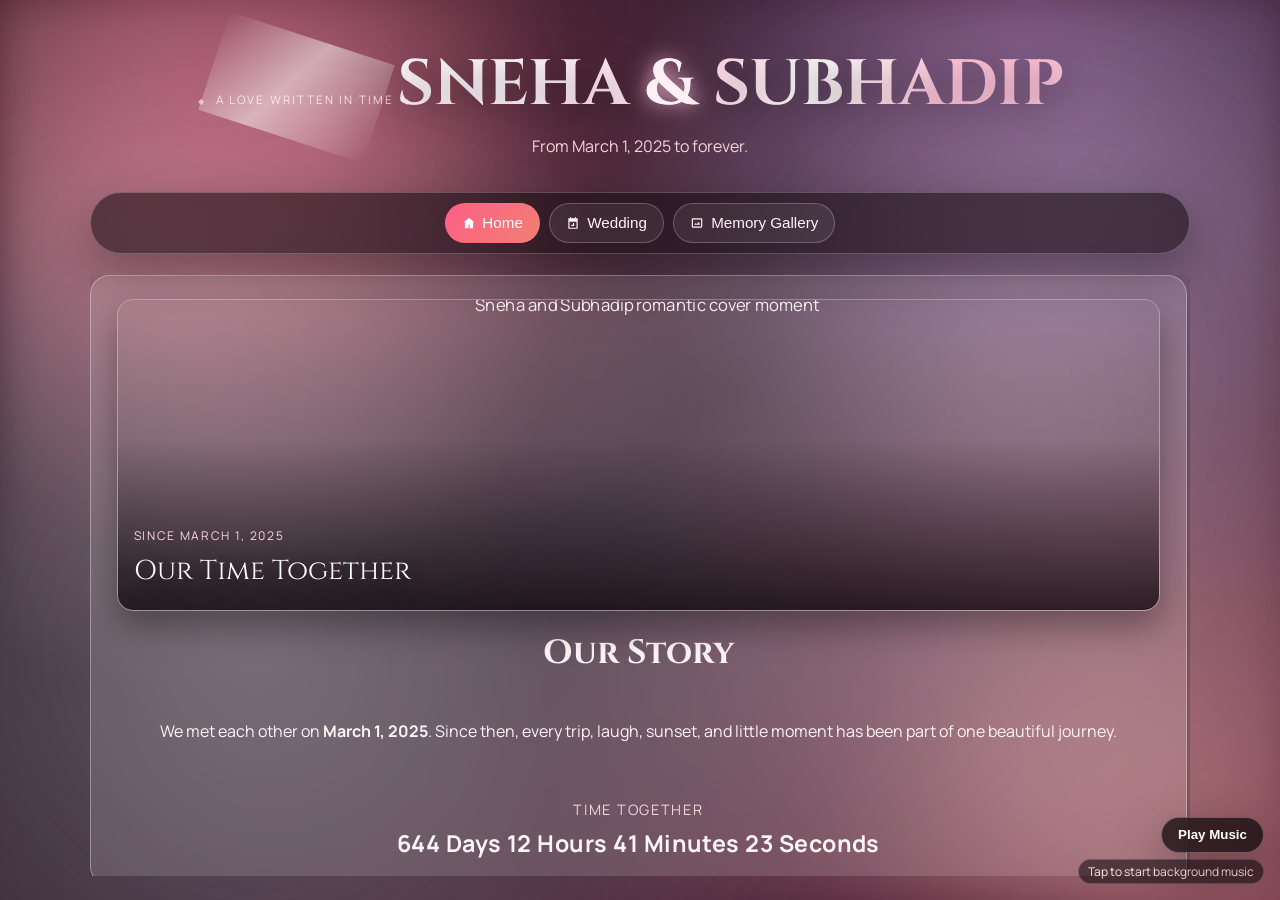
==== index.html @ 7e021c20 "qr code fixed" ====
<!DOCTYPE html>
<html lang="en">
<head>
    <meta charset="UTF-8">
    <meta name="viewport" content="width=device-width, initial-scale=1.0">
    <title>Sneha & Subhadip | A Love Written In Time</title>
    <link rel="icon" type="image/x-icon" href="images/favicon.ico">
    <link rel="preconnect" href="https://fonts.googleapis.com">
    <link rel="preconnect" href="https://fonts.gstatic.com" crossorigin>
    <link href="https://fonts.googleapis.com/css2?family=Cinzel:wght@400;600;700&family=Manrope:wght@400;500;600;700&display=swap" rel="stylesheet">
    <link rel="stylesheet" href="style.css">
</head>
<body>
    <div class="dreamy-orbs" aria-hidden="true"></div>
    <div class="dreamy-mist" aria-hidden="true"></div>
    <div class="cinema-bg" aria-hidden="true"></div>
    <div class="film-grain" aria-hidden="true"></div>

    <header class="hero reveal">
        <p class="hero-kicker">A Love written in time</p>
        <h1>SNEHA <span>&</span> SUBHADIP</h1>
        <p class="hero-subtitle">From March 1, 2025 to forever.</p>
    </header>

    <nav class="top-nav reveal" aria-label="Main Sections">
        <button id="home-tab" class="tab-btn active" data-tab="home">
            <span class="tab-icon" aria-hidden="true">
                <svg viewBox="0 0 24 24" focusable="false"><path d="M12 3 3 10.5h2V21h6v-6h2v6h6V10.5h2L12 3z"/></svg>
            </span>
            Home
        </button>
        <button id="countdown-tab" class="tab-btn" data-tab="countdown">
            <span class="tab-icon" aria-hidden="true">
                <svg viewBox="0 0 24 24" focusable="false"><path d="M7 2h2v2h6V2h2v2h3v18H4V4h3V2zm11 8H6v10h12V10zm-6 2h2v5h-5v-2h3v-3z"/></svg>
            </span>
            Wedding
        </button>
        <button id="memories-tab" class="tab-btn" data-tab="memories">
            <span class="tab-icon" aria-hidden="true">
                <svg viewBox="0 0 24 24" focusable="false"><path d="M5 4h14a2 2 0 0 1 2 2v12a2 2 0 0 1-2 2H5a2 2 0 0 1-2-2V6a2 2 0 0 1 2-2zm0 2v12h14V6H5zm2 9 3-3 2 2 3-4 2 5H7z"/></svg>
            </span>
            Memory Gallery
        </button>
        <button id="letter-tab" class="tab-btn" data-tab="letter">
            <span class="tab-icon" aria-hidden="true">
                <svg viewBox="0 0 24 24" focusable="false"><path d="M5 6h14a2 2 0 0 1 2 2v9a2 2 0 0 1-2 2H5a2 2 0 0 1-2-2V8a2 2 0 0 1 2-2zm0 2v.4L12 13l7-4.6V8H5z"/></svg>
            </span>
            Secret Letter
        </button>
    </nav>

    <main class="tab-shell">
        <section id="home" class="tab-panel active reveal" aria-labelledby="home-tab">
            <div class="glass-card centered">
                <figure class="timer-cover reveal">
                    <img src="https://www.shutterstock.com/image-vector/couple-holding-hands-front-glowing-600nw-2565737961.jpg" alt="Sneha and Subhadip romantic cover moment">
                    <figcaption>
                        <p class="cover-kicker">Since March 1, 2025</p>
                        <p class="cover-title">Our Time Together</p>
                    </figcaption>
                </figure>
                <h2>Our Story</h2>
                <p>
                    We met each other on <strong>March 1, 2025</strong>. Since then, every trip, laugh, sunset,
                    and little moment has been part of one beautiful journey.
                </p>
                <div class="together-wrap">
                    <p class="label">Time Together</p>
                    <div id="togetherTimer" class="live-timer">Loading...</div>
                </div>
            </div>

            <div class="glass-card about-us-card reveal">
                <div class="section-head centered">
                    <h2>About Us</h2>
                    <p>Two hearts, two stories, one forever.</p>
                </div>
                <div class="about-split">
                    <article class="about-pane">
                        <img src="images/subh_cover.jpeg" alt="Subhadip profile photo" class="about-photo">
                        <h3>Subhadip</h3>
                        <p>Calm, caring, and always ready with a smile that makes every day brighter.</p>
                        <a
                            class="about-ig-link"
                            href="https://www.instagram.com/subhadip2k14/"
                            target="_blank"
                            rel="noopener noreferrer"
                            aria-label="Open Subhadip Instagram profile"
                        >
                            <svg viewBox="0 0 24 24" aria-hidden="true" focusable="false">
                                <path d="M7.75 2h8.5A5.75 5.75 0 0 1 22 7.75v8.5A5.75 5.75 0 0 1 16.25 22h-8.5A5.75 5.75 0 0 1 2 16.25v-8.5A5.75 5.75 0 0 1 7.75 2Zm0 1.8A3.95 3.95 0 0 0 3.8 7.75v8.5a3.95 3.95 0 0 0 3.95 3.95h8.5a3.95 3.95 0 0 0 3.95-3.95v-8.5a3.95 3.95 0 0 0-3.95-3.95h-8.5ZM17.9 6.1a1.2 1.2 0 1 1 0 2.4 1.2 1.2 0 0 1 0-2.4ZM12 7.2A4.8 4.8 0 1 1 7.2 12 4.8 4.8 0 0 1 12 7.2Zm0 1.8A3 3 0 1 0 15 12a3 3 0 0 0-3-3Z" />
                            </svg>
                            <span>Instagram</span>
                        </a>
                    </article>

                    <article class="about-pane">
                        <img src="images/into_sneha.jpg" alt="Sneha profile photo" class="about-photo">
                        <h3>Sneha</h3>
                        <p>Graceful, joyful, and the heartbeat behind every beautiful memory we create.</p>
                        <a
                            class="about-ig-link"
                            href="https://www.instagram.com/old_black_pearl/"
                            target="_blank"
                            rel="noopener noreferrer"
                            aria-label="Open Sneha Instagram profile"
                        >
                            <svg viewBox="0 0 24 24" aria-hidden="true" focusable="false">
                                <path d="M7.75 2h8.5A5.75 5.75 0 0 1 22 7.75v8.5A5.75 5.75 0 0 1 16.25 22h-8.5A5.75 5.75 0 0 1 2 16.25v-8.5A5.75 5.75 0 0 1 7.75 2Zm0 1.8A3.95 3.95 0 0 0 3.8 7.75v8.5a3.95 3.95 0 0 0 3.95 3.95h8.5a3.95 3.95 0 0 0 3.95-3.95v-8.5a3.95 3.95 0 0 0-3.95-3.95h-8.5ZM17.9 6.1a1.2 1.2 0 1 1 0 2.4 1.2 1.2 0 0 1 0-2.4ZM12 7.2A4.8 4.8 0 1 1 7.2 12 4.8 4.8 0 0 1 12 7.2Zm0 1.8A3 3 0 1 0 15 12a3 3 0 0 0-3-3Z" />
                            </svg>
                            <span>Instagram</span>
                        </a>
                    </article>
                </div>
            </div>
        </section>

        <section id="countdown" class="tab-panel reveal" aria-labelledby="countdown-tab">
            <div class="glass-card centered">
                <figure class="timer-cover reveal">
                    <img src="https://media.easy-peasy.ai/247c4b79-5d92-431f-a40e-a07751b5bb15/9399decc-8a06-4970-bd53-696106c6b935.png" alt="Sneha and Subhadip engagement cover">
                    <figcaption>
                        <p class="cover-kicker">December 11, 2026</p>
                        <p class="cover-title">Countdown To Our Wedding</p>
                    </figcaption>
                </figure>
                <h2>Wedding Countdown</h2>
                <p class="date-line">December 11, 2026</p>
                <div class="countdown-grid" id="weddingCountdown" aria-live="polite">
                    <div class="count-box">
                        <span id="cdDays">0</span>
                        <small>Days</small>
                    </div>
                    <div class="count-box">
                        <span id="cdHours">0</span>
                        <small>Hours</small>
                    </div>
                    <div class="count-box">
                        <span id="cdMinutes">0</span>
                        <small>Minutes</small>
                    </div>
                    <div class="count-box">
                        <span id="cdSeconds">0</span>
                        <small>Seconds</small>
                    </div>
                </div>
                <p id="countdownStatus" class="countdown-status"></p>
                <div class="wish-share-panel">                    
                    <img id="wishQrImage" class="wish-share-qr" src="" alt="QR code to open the wish submission page">
                    <p class="wish-share-title">Scan to send wish from your phone</p>
                </div>                
            </div>

            <div class="glass-card itinerary-shell reveal">
                <div class="section-head centered">
                    <h2>Wedding Itinerary</h2>
                    <p>Tap any event card to open its full details page below.</p>
                    <p class="help-text">Tip: Guest badge opens active guest list, and RSVP is available beside it.</p>
                </div>
                <div class="itinerary-grid">
                    <button
                        type="button"
                        class="itinerary-item reveal"
                        data-event="Engagement Ceremony"
                        data-date="June 6, 2026"
                        data-time="5:00 PM onwards"
                        data-guest-time="4:45 PM"
                        data-location="AltAir Boutique Hotel, Kolkata"
                        data-details="From warm welcome and photos to ring exchange, dinner, couple dance, and open dance floor."
                        data-upload="https://forms.gle/CRVTtRNku7sTBYiG6"
                        data-rsvp="https://forms.gle/CRVTtRNku7sTBYiG6"
                        data-guest-list="https://docs.google.com/spreadsheets/d/1K9exampleSangeetGuestList/edit?usp=sharing"
                        data-map-query="AltAir Boutique Hotel, Kolkata"
                        data-guests="60 Guests"
                        data-total="60"
                        data-attending="40"
                        data-cover="https://encrypted-tbn0.gstatic.com/images?q=tbn:ANd9GcSVyw9ICEnshHg3BfDnrOBaCQxoQeCw1IxdSQ&s"
                        data-program="performances|5:00 PM - 5:30 PM|Guest Arrival and Welcome with drinks, Wish Wall, and photo upload station;performances|5:30 PM - 6:00 PM|Rooftop Golden Hour Photoshoot with host-led photo call groups;games|6:00 PM - 6:15 PM|Icebreaker: How Well Do You Know Them?;performances|6:15 PM - 6:30 PM|Love Story Slideshow and Next Chapter Begins Today moment;performances|6:30 PM - 6:45 PM|Couple Entry with lights and favorite song;performances|6:45 PM - 7:00 PM|Ring Exchange Ceremony with parents blessing and confetti;performances|7:00 PM - 7:15 PM|Cake Cutting with family-first cake feed;games|7:15 PM - 7:40 PM|Family Games: Bride vs Groom Quiz, Shoe Game, Tug of Love;performances|7:40 PM - 8:00 PM|Friends and Cousins Performances;food|8:00 PM - 8:30 PM|Dinner Opens with chaat and live mocktail counters;performances|8:30 PM - 9:00 PM|Couple Dance performance and sparkler ending;performances|9:00 PM - 10:30 PM|DJ and Open Dance Floor with dedications and dance-offs"
                    >
                        <span class="itinerary-day">June 6</span>
                        <h3>Engagement</h3>
                        <p>Welcome, rings, dinner, and dance celebrations</p>
                    </button>
                    <button
                        type="button"
                        class="itinerary-item reveal"
                        data-event="Sangeet Night"
                        data-date="December 10, 2026"
                        data-time="7:00 PM onwards"
                        data-guest-time="6:15 PM"
                        data-location="Regenta Orkos Hotel, Kolkata"
                        data-details="Music, dance, and family performances to begin the celebration."
                        data-upload="https://forms.gle/CRVTtRNku7sTBYiG6"
                        data-rsvp="https://forms.gle/CRVTtRNku7sTBYiG6"
                        data-guest-list="https://docs.google.com/spreadsheets/d/1K9exampleSangeetGuestList/edit?usp=sharing"
                        data-map-query="Regenta Orkos Hotel, Kolkata"
                        data-guests="120 Guests"
                        data-total="120"
                        data-attending="86"
                        data-cover="https://i.pinimg.com/736x/e1/74/6f/e1746f99757ba8df07023d9f7a860347.jpg"
                        data-program="games|7:10 PM|Couple Quiz;performances|7:30 PM|Friends Medley;games|7:45 PM|Family Dance Battle;performances|8:00 PM|Family Performances;food|8:30 PM|Live Chaat Counters;food|9:00 PM|Dinner Buffet"
                    >
                        <span class="itinerary-day">Dec 10</span>
                        <h3>Sangeet</h3>
                        <p>Music and dance evening</p>
                    </button>

                    <button
                        type="button"
                        class="itinerary-item reveal"
                        data-event="Haldi Ceremony"
                        data-date="December 11, 2026"
                        data-time="10:30 AM onwards"
                        data-guest-time="10:00 AM"
                        data-location="Regenta Orkos Hotel, Kolkata"
                        data-details="A bright morning with marigolds, turmeric rituals, and laughter."
                        data-upload="https://forms.gle/CRVTtRNku7sTBYiG6"
                        data-rsvp="https://forms.gle/CRVTtRNku7sTBYiG6"
                        data-guest-list="https://docs.google.com/spreadsheets/d/1K9exampleHaldiGuestList/edit?usp=sharing"
                        data-map-query="Regenta Orkos Hotel, Kolkata"
                        data-guests="120 Guests"
                        data-total="120"
                        data-attending="92"
                        data-cover="https://i.ytimg.com/vi/-yt7JE7I5M0/hq720.jpg?sqp=-oaymwEhCK4FEIIDSFryq4qpAxMIARUAAAAAGAElAADIQj0AgKJD&rs=AOn4CLB3J2SsGvy73wgNX0MZNuPesoPppQ"
                        data-program="performances|10:45 AM|Dhol Entry;games|11:15 AM|Floral Ring Toss;games|11:45 AM|Team Trivia;performances|12:00 PM|Cousins Performance;food|12:30 PM|Traditional Lunch Service"
                    >
                        <span class="itinerary-day">Dec 11</span>
                        <h3>Haldi</h3>
                        <p>Colorful ritual celebration</p>
                    </button>

                    <button
                        type="button"
                        class="itinerary-item reveal"
                        data-event="Wedding Ceremony"
                        data-date="December 11, 2026"
                        data-time="7:45 PM muhurat"
                        data-guest-time="8:45 PM"
                        data-location="Regenta Orkos Hotel, Kolkata"
                        data-details="The sacred wedding ceremony where we begin our forever."
                        data-upload="https://forms.gle/CRVTtRNku7sTBYiG6"
                        data-rsvp="https://forms.gle/h3yRSQndjHgLwahx9"
                        data-guest-list="https://docs.google.com/spreadsheets/d/1K9exampleWeddingGuestList/edit?usp=sharing"
                        data-map-query="Regenta Orkos Hotel, Kolkata"
                        data-guests="200 Guests"
                        data-total="200"
                        data-attending="164"
                        data-cover="https://encrypted-tbn0.gstatic.com/images?q=tbn:ANd9GcQ0sXIfdAQbbQzivWXXhQl0W2WI0eAa5Lahdw&s"
                        data-program="games|8:50 PM|Welcome Photo Challenge;performances|9:00 PM|Shehnai Ensemble;food|9:15 PM|Dinner Service Begins;performances|10:30 PM|Couple Entry"
                    >
                        <span class="itinerary-day">Dec 11</span>
                        <h3>Wedding</h3>
                        <p>The vows and the forever promise</p>
                    </button>

                    <button
                        type="button"
                        class="itinerary-item reveal"
                        data-event="Reception Evening"
                        data-date="December 13, 2026"
                        data-time="8:30 PM onwards"
                        data-guest-time="7:45 PM"
                        data-location="Princeton Club, Kolkata"
                        data-details="A celebratory evening dinner with family, friends, and blessings."
                        data-upload="https://forms.gle/CRVTtRNku7sTBYiG6"
                        data-rsvp="https://forms.gle/CRVTtRNku7sTBYiG6"
                        data-guest-list="https://docs.google.com/spreadsheets/d/1K9exampleReceptionGuestList/edit?usp=sharing"
                        data-map-query="Princeton Club, Kolkata"
                        data-guests="300 Guests"
                        data-total="300"
                        data-attending="211"
                        data-cover="https://songcart.in/cdn/shop/files/Ghibli.jpg?v=1743539173"
                        data-gallery="images/ooty.jpg|Reception entrance lights;images/bike.png|Couple stage portrait;images/jd.png|Dinner and celebration"
                        data-program="games|7:45 PM|Guess The Couple Story;food|8:45 PM|Live Grill Stations;performances|9:00 PM|Friends Dance Set;games|9:20 PM|Lucky Draw;performances|9:35 PM|Live Band;food|10:15 PM|Main Course Buffet"
                    >
                        <span class="itinerary-day">Dec 13</span>
                        <h3>Reception</h3>
                        <p>Grand celebration with everyone</p>
                    </button>
                </div>
                <article id="itineraryPage" class="itinerary-page reveal" aria-live="polite">
                    <p id="itineraryTag" class="itinerary-tag">Wedding Event</p>
                    <div class="itinerary-page-head">
                        <h3 id="itineraryTitle">Select an event</h3>
                        <div class="itinerary-page-actions">
                            <a id="itineraryRsvpLink" class="primary-btn itinerary-link-btn rsvp-btn" href="#" target="_blank" rel="noopener noreferrer">
                                <span class="btn-icon" aria-hidden="true">
                                    <svg viewBox="0 0 24 24" focusable="false"><path d="M12 2a6 6 0 0 1 6 6c0 4.2-3.6 6.9-6 10-2.4-3.1-6-5.8-6-10a6 6 0 0 1 6-6zm0 2a4 4 0 0 0-4 4c0 2.5 2 4.2 4 6.7 2-2.5 4-4.2 4-6.7a4 4 0 0 0-4-4z"/></svg>
                                </span>
                                RSVP
                            </a>
                            <a id="itineraryGuestsLink" class="guest-badge guest-link" href="#" target="_blank" rel="noopener noreferrer">Guests: TBA</a>                            
                        </div>
                    </div>
                    <div class="itinerary-cover-wrap">
                        <img id="itineraryCover" src="images/engaged.png" alt="Wedding event cover image">
                    </div>
                    <div class="itinerary-meta">
                        <p><span class="meta-icon" aria-hidden="true">D</span><strong>Date:</strong> <span id="itineraryDate"></span></p>
                        <p><span class="meta-icon" aria-hidden="true">T</span><strong>Time:</strong> <span id="itineraryTime"></span></p>
                        <p><span class="meta-icon" aria-hidden="true">G</span><strong>Guest Reporting Time:</strong> <span id="itineraryGuestTime"></span></p>
                        <p><span class="meta-icon" aria-hidden="true">L</span><strong>Location:</strong> <span id="itineraryLocation"></span> <a id="itineraryMapInlineLink" class="inline-map-link" href="#" target="_blank" rel="noopener noreferrer">(Open in Google Maps)</a></p>
                    </div>
                    <div class="itinerary-links">
                        <a id="itineraryUploadLink" class="primary-btn itinerary-link-btn upload-btn" href="#" target="_blank" rel="noopener noreferrer">
                            <span class="btn-icon" aria-hidden="true">
                                <svg viewBox="0 0 24 24" focusable="false"><path d="M11 4h2v8h3l-4 4-4-4h3V4zm-6 12h14v4H5v-4z"/></svg>
                            </span>
                            Upload Photos/Videos
                        </a>
                    </div>
                    <iframe
                        id="itineraryMap"
                        title="Event location map"
                        loading="lazy"
                        referrerpolicy="no-referrer-when-downgrade"
                        src=""
                    ></iframe>
                    <div class="itinerary-program">
                        <h4 class="timeline-heading">Event Timeline</h4>
                        <ul id="itineraryTimeline" class="event-timeline"></ul>
                    </div>
                    <p id="itineraryDetails" class="itinerary-details"></p>
                </article>
            </div>

            <div id="weddingWishesPanel" class="glass-card wishes-panel reveal" aria-live="polite">
                <div class="section-head centered">
                    <h2>Dreamy Wishes Garden</h2>
                </div>
                <p id="wishFormStatus" class="wish-form-status">Be the first to leave a blessing.</p>

                <div id="wishBubbleField" class="wish-bubble-field" aria-label="Floating wishes bubbles"></div>
            </div>
        </section>

        <section id="memories" class="tab-panel reveal" aria-labelledby="memories-tab">
            <div class="glass-card memory-intro-section">
                <div class="section-head centered">
                    <h2>Memory Timeline</h2>
                    <p>A dated journey of moments that built our forever.</p>
                </div>
            </div>

            <div class="memory-grid memory-timeline">
                <article class="memory-card reveal">
                    <img src="images/Kunafa.png" alt="Dessert date memory">
                    <div class="memory-content">
                        <p class="memory-date">March 1, 2025</p>
                        <h3>Kunafa</h3>
                        <p>Sharing Kunafa on our first date, sweet like the beginning of us.</p>
                    </div>
                </article>
                <article class="memory-card reveal">
                    <img src="images/jd.png" alt="Warm evening drink memory">
                    <div class="memory-content">
                        <p class="memory-date">March 14, 2025</p>
                        <h3>JD Honey</h3>
                        <p>Warmth, late-night talks, and our first kiss that changed everything.</p>
                    </div>
                </article>
                <article class="memory-card reveal">
                    <img src="images/wayanad.jpg" alt="Nature travel memory">
                    <div class="memory-content">
                        <p class="memory-date">April 20, 2025</p>
                        <h3>Wayanad</h3>
                        <p>Our first trip, where silence, mist, and love all felt endless.</p>
                    </div>
                </article>
            </div>

            <div class="memory-grid memory-timeline">
                <article class="memory-card reveal">
                    <img src="images/fance.png" alt="Dance and music memory">
                    <div class="memory-content">
                        <p class="memory-date">May 12, 2025</p>
                        <h3>First Dance</h3>
                        <p>Just us and the music, dancing like the world had paused for us.</p>
                    </div>
                </article>
                <article class="memory-card reveal">
                    <img src="images/bike.png" alt="Bike ride memory">
                    <div class="memory-content">
                        <p class="memory-date">June 1, 2025</p>
                        <h3>First Ride</h3>
                        <p>Wind in our faces, your arms around me, and laughter in every turn.</p>
                    </div>
                </article>
                <article class="memory-card reveal">
                    <img src="images/agara.jpeg" alt="Lake sunset memory">
                    <div class="memory-content">
                        <p class="memory-date">June 21, 2025</p>
                        <h3>Agara Lake</h3>
                        <p>Golden sunset, quiet water, and a memory that still glows.</p>
                    </div>
                </article>
            </div>

            <div class="memory-grid memory-timeline">
                <article class="memory-card reveal">
                    <img src="images/new_year.png" alt="New Year celebration memory">
                    <div class="memory-content">
                        <p class="memory-date">December 31, 2025</p>
                        <h3>New Year</h3>
                        <p>Midnight smiles, chocolates, and the soft magic of new beginnings.</p>
                    </div>
                </article>
                <article class="memory-card reveal">
                    <img src="images/engaged.png" alt="Engagement ring decision memory">
                    <div class="memory-content">
                        <p class="memory-date">January 5, 2026</p>
                        <h3>Marriage Decision</h3>
                        <p>The day we said yes to forever and felt our future become real.</p>
                    </div>
                </article>
                <article class="memory-card reveal">
                    <img src="images/ooty.jpg" alt="Ooty trip hills memory">
                    <div class="memory-content">
                        <p class="memory-date">February 2, 2026</p>
                        <h3>Ooty Trip</h3>
                        <p>One last getaway before wedding plans turned into our next chapter.</p>
                    </div>
                </article>
            </div>

            <div class="memory-grid memory-timeline">
                <article class="memory-card reveal">
                    <img src="images/valentine.jpg" alt="Romantic candlelight date memory">
                    <div class="memory-content">
                        <p class="memory-date">February 14, 2026</p>
                        <h3>Valentine Day</h3>
                        <p>Candlelight, music, and heartbeats perfectly in sync.</p>
                    </div>
                </article>
                <article class="memory-card video-card reveal" data-video="https://www.youtube.com/watch?v=ScMzIvxBSi4">
                    <div class="memory-media">
                        <img src="images/new_year.png" alt="Cover image for New Year celebration video">
                        <span class="video-badge" aria-hidden="true">Play</span>
                    </div>
                    <div class="memory-content">
                        <p class="memory-date">December 31, 2025</p>
                        <h3>New Year Video</h3>
                        <p>A moving memory from our New Year celebration.</p>
                    </div>
                </article>
                <article class="memory-card video-card reveal" data-video="https://www.youtube.com/watch?v=aqz-KE-bpKQ">
                    <div class="memory-media">
                        <img src="images/ooty.jpg" alt="Cover image for Ooty trip video">
                        <span class="video-badge" aria-hidden="true">Play</span>
                    </div>
                    <div class="memory-content">
                        <p class="memory-date">February 2, 2026</p>
                        <h3>Ooty Video</h3>
                        <p>A short video memory from our Ooty chapter.</p>
                    </div>
                </article>
            </div>
        </section>

        <section id="letter" class="tab-panel reveal" aria-labelledby="letter-tab">
            <div class="glass-card letter-card">
                <span class="letter-float letter-float-1" aria-hidden="true">&lt;3</span>
                <span class="letter-float letter-float-2" aria-hidden="true">*</span>
                <span class="letter-float letter-float-3" aria-hidden="true">o</span>

                <div class="letter-head">
                    <p class="letter-kicker">Private Chapter</p>
                    <h2>Unlock Our Secret Letter</h2>
                    <p class="letter-intro">A little vault of moments, promises, and forever-plans waiting for the right word.</p>
                    <p id="letterStatusBadge" class="letter-status">Locked</p>
                </div>

                <div id="letterLockState" class="letter-lock-state">
                    <div class="lock-mascot" aria-hidden="true">
                        <span class="lock-shackle"></span>
                        <span class="lock-body"></span>
                        <span class="lock-spark lock-spark-1">*</span>
                        <span class="lock-spark lock-spark-2">*</span>
                    </div>
                    <p id="letterFunError" class="letter-fun-error">Enter the magic word to reveal the secret photo gallery.</p>
                </div>

                <div class="letter-gallery">
                    <article class="letter-memory-card reveal">
                        <img src="images/Kunafa.png" alt="Kunafa memory">
                        <p><span aria-hidden="true">[Promise 01]</span> Since our Kunafa evening, I promise to keep choosing us with the same sweetness, even on ordinary days.</p>
                    </article>
                    <article class="letter-memory-card reveal">
                        <img src="images/wayanad.jpg" alt="Wayanad trip memory">
                        <p><span aria-hidden="true">[Promise 02]</span> From our Wayanad roads and rain, I promise to stand beside you through every turn, calm or storm.</p>
                    </article>
                    <article class="letter-memory-card reveal">
                        <img src="images/new_year.png" alt="New Year celebration memory">
                        <p><span aria-hidden="true">[Promise 03]</span> Since that New Year night, I promise to build each year with you, with more patience, laughter, and love.</p>
                    </article>
                </div>

                <p class="help-text letter-help">Hint: the word reflects forever-love.</p>
                <div class="unlock-row">
                    <input id="secretInput" type="password" placeholder="Type secret word" aria-label="Secret word">
                    <button id="unlockBtn" class="primary-btn">
                        <span class="btn-icon" aria-hidden="true">
                            <svg viewBox="0 0 24 24" focusable="false"><path d="M12 2a5 5 0 0 1 5 5v3h1a2 2 0 0 1 2 2v8a2 2 0 0 1-2 2H6a2 2 0 0 1-2-2v-8a2 2 0 0 1 2-2h1V7a5 5 0 0 1 5-5zm3 8V7a3 3 0 0 0-6 0v3h6zm-3 4a2 2 0 0 0-1 3.73V19h2v-1.27A2 2 0 0 0 12 14z"/></svg>
                        </span>
                        Unlock Letter
                    </button>
                </div>
                <p id="secretMessage" class="secret-message"></p>
            </div>
        </section>
    </main>

    <div id="memoryLightbox" class="lightbox" aria-hidden="true" role="dialog" aria-label="Full memory image">
        <button id="lightboxClose" class="lightbox-close" aria-label="Close popup">&times;</button>
        <figure class="lightbox-figure">
            <img id="lightboxImage" src="" alt="Full memory image">
            <iframe
                id="lightboxVideo"
                src=""
                title="Memory video player"
                loading="lazy"
                allow="accelerometer; autoplay; clipboard-write; encrypted-media; gyroscope; picture-in-picture; web-share"
                referrerpolicy="strict-origin-when-cross-origin"
                allowfullscreen
            ></iframe>
            <figcaption id="lightboxCaption"></figcaption>
        </figure>
    </div>

    <div id="activityModal" class="lightbox activity-lightbox" aria-hidden="true" role="dialog" aria-label="Itinerary activity details">
        <article class="activity-modal-card">
            <button id="activityModalClose" class="lightbox-close activity-close" aria-label="Close activity details">&times;</button>
            <p class="itinerary-tag">Activity Details</p>
            <div class="activity-modal-head">
                <span id="activityModalCategoryIcon" class="activity-category-icon" aria-hidden="true">A</span>
                <h3 id="activityModalTitle">Program Item</h3>
            </div>
            <div class="activity-modal-cover">
                <img id="activityModalImage" src="images/engaged.png" alt="Activity cover image">
            </div>
            <p id="activityModalTime" class="activity-modal-time"></p>
            <p id="activityModalStatus" class="activity-modal-status"></p>
            <p id="activityModalDetail" class="activity-modal-detail"></p>
        </article>
    </div>

    <div id="wishFormModal" class="lightbox wish-form-lightbox" aria-hidden="true" role="dialog" aria-label="Send a wedding wish">
        <article class="wish-form-modal-card">
            <button id="wishFormModalClose" class="lightbox-close activity-close" aria-label="Close wish form">&times;</button>
            <p class="itinerary-tag">Send Blessings</p>
            <h3>Write Your Wish</h3>
            <form id="wishesForm" class="wishes-form">
                <label class="wishes-field">
                    <span>Your Name</span>
                    <input id="wishName" type="text" maxlength="45" placeholder="Type your name" required>
                </label>
                <label class="wishes-field">
                    <span>Well Wish</span>
                    <input id="wishText" type="text" maxlength="90" placeholder="Blessings for the couple" required>
                </label>
                <button type="submit" class="primary-btn">
                    <span class="btn-icon" aria-hidden="true">
                        <svg viewBox="0 0 24 24" focusable="false"><path d="M2 21 23 12 2 3l4 7 9 2-9 2-4 7z"/></svg>
                    </span>
                    Send Wish
                </button>
            </form>
        </article>
    </div>

    <audio id="bgMusic" loop preload="auto" data-tracks="audio/romantic.mp4,audio/romantic_1.mp3">
        <source src="audio/romantic.mp4" type="audio/mp4">
    </audio>

    <div class="music-control" aria-live="polite">
        <button id="musicToggleBtn" class="music-btn" type="button">Play Music</button>
        <span id="musicStatus" class="music-status">Tap to start background music</span>
    </div>

    <script src="script.js"></script>
</body>
</html>
---- style.css ----
:root {
    --bg-1: #1a0f16;
    --bg-2: #2f1b2d;
    --bg-3: #6a2e42;
    --glass: rgba(255, 245, 247, 0.14);
    --border: rgba(255, 255, 255, 0.34);
    --text: #fff4f6;
    --muted: #f6d4dc;
    --accent: #ff8ea8;
    --accent-strong: #ff5f86;
    --shadow: 0 18px 50px rgba(0, 0, 0, 0.35);
}

* {
    box-sizing: border-box;
}

body {
    margin: 0;
    min-height: 100vh;
    color: var(--text);
    font-family: "Manrope", sans-serif;
    background: radial-gradient(circle at 25% 15%, #7f3b4f 0%, transparent 38%),
        radial-gradient(circle at 80% 5%, #60335b 0%, transparent 34%),
        linear-gradient(140deg, var(--bg-1), var(--bg-2) 55%, var(--bg-3));
    overflow-x: hidden;
}

body.modal-open {
    overflow: hidden;
}

.dreamy-orbs,
.dreamy-mist,
.cinema-bg,
.film-grain {
    position: fixed;
    inset: 0;
    pointer-events: none;
}

.dreamy-orbs,
.dreamy-mist {
    z-index: -3;
}

.dreamy-orbs {
    background:
        radial-gradient(circle at 10% 25%, rgba(255, 208, 225, 0.38), transparent 34%),
        radial-gradient(circle at 85% 20%, rgba(187, 192, 255, 0.26), transparent 36%),
        radial-gradient(circle at 80% 85%, rgba(255, 183, 198, 0.28), transparent 38%);
    filter: blur(20px) saturate(115%);
    animation: dreamyShift 18s ease-in-out infinite alternate;
}

.dreamy-mist::before,
.dreamy-mist::after {
    content: "";
    position: absolute;
    inset: -12% -8%;
    background:
        radial-gradient(circle at 24% 68%, rgba(255, 255, 255, 0.18), transparent 44%),
        radial-gradient(circle at 76% 44%, rgba(255, 212, 230, 0.2), transparent 40%);
    filter: blur(40px);
    animation: mistFloat 16s ease-in-out infinite alternate;
}

.dreamy-mist::after {
    opacity: 0.66;
    animation-delay: 3s;
    animation-duration: 24s;
}

.cinema-bg,
.film-grain {
    z-index: -2;
}

.cinema-bg::before,
.cinema-bg::after {
    content: "";
    position: absolute;
    border-radius: 50%;
    filter: blur(120px);
    opacity: 0.35;
    animation: drift 14s ease-in-out infinite alternate;
}

.cinema-bg::before {
    width: 28rem;
    height: 28rem;
    background: #ff7894;
    top: -8rem;
    left: -3rem;
}

.cinema-bg::after {
    width: 22rem;
    height: 22rem;
    background: #ffc0a8;
    right: -4rem;
    bottom: -5rem;
    animation-delay: 2s;
}

.film-grain {
    background-image: radial-gradient(rgba(255, 255, 255, 0.045) 1px, transparent 1px);
    background-size: 3px 3px;
    mix-blend-mode: soft-light;
    opacity: 0.4;
    z-index: -1;
}

.hero {
    padding: 2.2rem 1rem 1rem;
    text-align: center;
}

.hero-kicker {
    position: relative;
    display: inline-block;
    margin: 0;
    letter-spacing: 0.18em;
    text-transform: uppercase;
    font-size: 0.73rem;
    color: var(--muted);
    animation: kickerSparkle 4.5s ease-in-out infinite;
}

.hero h1 {
    position: relative;
    display: inline-block;
    margin: 0.45rem 0 0.3rem;
    font-family: "Cinzel", serif;
    font-size: clamp(2rem, 6vw, 4rem);
    font-weight: 700;
    text-shadow: 0 8px 35px rgba(0, 0, 0, 0.38);
    background: linear-gradient(120deg, #fff7fb 20%, #ffd8e8 45%, #fff 62%, #ffc4da 80%);
    -webkit-background-clip: text;
    background-clip: text;
    color: transparent;
    animation: heroDiamondShine 6s ease-in-out infinite;
}

.hero h1 span {
    color: #fff0f6;
    text-shadow: 0 0 20px rgba(255, 195, 220, 0.9);
}

.hero h1::after {
    content: "";
    position: absolute;
    top: -8%;
    left: -28%;
    width: 26%;
    height: 120%;
    transform: rotate(18deg);
    background: linear-gradient(
        120deg,
        rgba(255, 255, 255, 0) 0%,
        rgba(255, 255, 255, 0.5) 46%,
        rgba(255, 255, 255, 0) 100%
    );
    animation: heroTextSweep 5.2s ease-in-out infinite;
    pointer-events: none;
}

.hero-kicker::before,
.hero-kicker::after {
    content: "◆";
    position: absolute;
    top: 50%;
    transform: translateY(-50%) scale(0.95);
    color: #ffd9e7;
    font-size: 0.5rem;
    opacity: 0.72;
    animation: diamondBlink 2.2s ease-in-out infinite;
}

.hero-kicker::before {
    left: -1.1rem;
}

.hero-kicker::after {
    right: -1.1rem;
    animation-delay: 0.9s;
}

.hero-subtitle {
    margin: 0;
    font-size: 1rem;
    color: var(--muted);
    animation: subtitleFloat 4.2s ease-in-out infinite;
}

.top-nav {
    position: sticky;
    top: 0.75rem;
    z-index: 10;
    margin: 1rem auto 1.3rem;
    width: min(1100px, calc(100% - 1.5rem));
    display: flex;
    gap: 0.6rem;
    flex-wrap: wrap;
    justify-content: center;
    padding: 0.65rem;
    border-radius: 999px;
    backdrop-filter: blur(12px);
    background: rgba(18, 9, 13, 0.55);
    border: 1px solid rgba(255, 255, 255, 0.22);
    box-shadow: var(--shadow);
}

.tab-btn {
    display: inline-flex;
    align-items: center;
    justify-content: center;
    gap: 0.42rem;
    border: 1px solid rgba(255, 255, 255, 0.22);
    border-radius: 999px;
    background: rgba(255, 255, 255, 0.08);
    color: var(--text);
    padding: 0.65rem 1rem;
    font-size: 0.95rem;
    cursor: pointer;
    transition: transform 0.25s ease, background 0.3s ease, border-color 0.3s ease;
}

.tab-btn[hidden],
.tab-panel[hidden] {
    display: none !important;
}

.tab-icon {
    width: 14px;
    height: 14px;
    display: inline-flex;
    align-items: center;
    justify-content: center;
}

.tab-icon svg {
    width: 100%;
    height: 100%;
    fill: currentColor;
}

.help-text {
    margin: 0.45rem auto 0;
    color: #ffdce8;
    font-size: 0.82rem;
    line-height: 1.5;
    max-width: 740px;
}

.tab-btn:hover,
.tab-btn:focus-visible {
    transform: translateY(-1px);
    background: rgba(255, 255, 255, 0.15);
    outline: none;
}

.tab-btn.active {
    background: linear-gradient(125deg, var(--accent-strong), #f17f72);
    border-color: transparent;
    color: #fff;
}

.tab-shell {
    width: min(1100px, calc(100% - 1.5rem));
    margin: 0 auto 2.5rem;
}

.tab-panel {
    display: none;
    animation: fadeIn 0.55s ease;
}

.tab-panel.active {
    display: block;
}

.tab-panel.multi-sections.active {
    display: block;
    height: var(--panel-view-height, auto);
    overflow-y: auto;
    padding-right: 0.2rem;
    scroll-snap-type: y mandatory;
    scroll-behavior: smooth;
    scrollbar-width: none;
    -ms-overflow-style: none;
}

.tab-panel.multi-sections.active::-webkit-scrollbar {
    width: 0;
    height: 0;
}

.tab-panel.multi-sections.active > .tab-scroll-section {
    scroll-snap-align: start;
    scroll-snap-stop: always;
    min-height: max(360px, calc(var(--panel-view-height, 100svh) - 0.35rem));
    display: flex;
    flex-direction: column;
    justify-content: center;
    opacity: 0.22;
    transform: scale(0.985);
    filter: blur(1.1px) saturate(0.84);
    transition: opacity 0.45s ease, transform 0.45s ease, filter 0.45s ease;
}

.tab-panel.multi-sections.active > .tab-scroll-section.section-in-view {
    opacity: 1;
    transform: scale(1);
    filter: none;
}

.glass-card {
    background: var(--glass);
    border: 1px solid var(--border);
    border-radius: 1.2rem;
    padding: clamp(1.15rem, 2vw, 2rem);
    box-shadow: var(--shadow);
    backdrop-filter: blur(10px);
}

.centered {
    text-align: center;
}

.timer-cover {
    position: relative;
    margin: -0.15rem 0 1.15rem;
    border-radius: 1rem;
    overflow: hidden;
    border: 1px solid rgba(255, 255, 255, 0.3);
    box-shadow: 0 16px 34px rgba(0, 0, 0, 0.35);
}

.timer-cover::after {
    content: "";
    position: absolute;
    inset: 0;
    background: linear-gradient(to top, rgba(13, 4, 10, 0.78), rgba(13, 4, 10, 0.1) 55%, rgba(13, 4, 10, 0));
    pointer-events: none;
}

.timer-cover img {
    width: 100%;
    height: clamp(180px, 36vw, 310px);
    display: block;
    object-fit: cover;
    transform: scale(1.04);
    transition: transform 0.75s ease;
}

.timer-cover:hover img {
    transform: scale(1.09);
}

.timer-cover figcaption {
    position: absolute;
    left: 1rem;
    right: 1rem;
    bottom: 1rem;
    z-index: 2;
    text-align: left;
}

.cover-kicker {
    margin: 0;
    font-size: 0.75rem;
    letter-spacing: 0.14em;
    text-transform: uppercase;
    color: #ffd5df;
}

.cover-title {
    margin: 0.2rem 0 0;
    font-family: "Cinzel", serif;
    font-size: clamp(1.1rem, 3.2vw, 1.7rem);
    color: #fff;
    text-shadow: 0 8px 22px rgba(0, 0, 0, 0.45);
    animation: titleGlow 3.6s ease-in-out infinite;
}

h2 {
    margin-top: 0;
    font-family: "Cinzel", serif;
    font-size: clamp(1.45rem, 4vw, 2.1rem);
}

p {
    line-height: 1.65;
}

.together-wrap {
    margin-top: 1.4rem;
}

.label {
    margin-bottom: 0.35rem;
    color: var(--muted);
    font-size: 0.9rem;
    text-transform: uppercase;
    letter-spacing: 0.12em;
}

.live-timer {
    font-size: clamp(1rem, 3.4vw, 1.45rem);
    font-weight: 700;
    letter-spacing: 0.02em;
}

.date-line {
    margin: 0.1rem 0 1rem;
    font-size: clamp(1rem, 3.5vw, 1.25rem);
    color: #ffe0e8;
}

.countdown-grid {
    display: grid;
    grid-template-columns: repeat(4, minmax(0, 1fr));
    gap: 0.65rem;
}

.count-box {
    background: rgba(11, 4, 9, 0.36);
    border: 1px solid rgba(255, 255, 255, 0.2);
    border-radius: 0.95rem;
    padding: 0.9rem 0.5rem;
}

.count-box span {
    display: block;
    font-size: clamp(1.2rem, 4vw, 2.1rem);
    font-weight: 700;
}

.count-box small {
    color: var(--muted);
    text-transform: uppercase;
    letter-spacing: 0.08em;
    font-size: 0.72rem;
}

.countdown-status {
    margin-top: 0.9rem;
    font-weight: 600;
    color: #ffe3da;
}

.wishes-open-btn {
    margin-top: 0.8rem;
}

.wishes-panel {
    margin-top: 1rem;
    display: none;
}

.wishes-panel.open {
    display: block;
}

.wishes-form {
    display: grid;
    gap: 0.7rem;
    align-items: end;
}

.wishes-field {
    display: flex;
    flex-direction: column;
    gap: 0.25rem;
}

.wishes-field span {
    font-size: 0.8rem;
    letter-spacing: 0.05em;
    text-transform: uppercase;
    color: #ffdbe5;
}

.wishes-field input,
.wishes-field textarea {
    border: 1px solid rgba(255, 255, 255, 0.28);
    background: rgba(7, 3, 6, 0.38);
    color: var(--text);
    border-radius: 0.7rem;
    padding: 0.68rem 0.8rem;
    font: inherit;
    resize: vertical;
}

.wishes-field textarea {
    min-height: 78px;
}

.wishes-field input::placeholder,
.wishes-field textarea::placeholder {
    color: #ebcad4;
}

.wishes-form .primary-btn {
    min-height: 42px;
}

.wish-form-status {
    margin: 0.85rem 0 0;
    min-height: 1.8rem;
    color: #ffeaf1;
    font-weight: 600;
}

.wish-share-panel {
    position: relative;
    width: min(190px, 100%);
    margin: 0.95rem auto 0.45rem;
    padding: 0.72rem 0.65rem 0.62rem;
    border-radius: 1rem;
    border: 1px solid rgba(255, 255, 255, 0.28);
    background:
        radial-gradient(circle at 10% 12%, rgba(255, 214, 229, 0.26), transparent 55%),
        radial-gradient(circle at 88% 92%, rgba(174, 208, 255, 0.2), transparent 48%),
        linear-gradient(155deg, rgba(33, 12, 24, 0.66), rgba(19, 8, 16, 0.8));
    box-shadow: 0 14px 28px rgba(0, 0, 0, 0.28);
    text-align: center;
    overflow: hidden;
}

.wish-share-panel::before {
    content: "";
    position: absolute;
    inset: -24% -40%;
    background: linear-gradient(125deg, transparent 42%, rgba(255, 255, 255, 0.34), transparent 58%);
    opacity: 0.32;
    transform: translateX(-42%);
    animation: wishQrShimmer 4.8s ease-in-out infinite;
    pointer-events: none;
}

.wish-share-title {
    margin: 0.28rem 0 0;
    color: #ffe9f1;
    font-weight: 600;
    font-size: 0.82rem;
    line-height: 1.35;
    letter-spacing: 0.015em;
}

.wish-share-link {
    display: inline-block;
    margin-top: 0.35rem;
    color: #fff7e0;
    text-decoration: underline;
    text-underline-offset: 2px;
}

.wish-share-qr {
    position: relative;
    display: block;
    width: 126px;
    height: 126px;
    margin: 0 auto;
    border-radius: 0.82rem;
    background: #fff;
    padding: 0.35rem;
    border: 1px solid rgba(255, 255, 255, 0.82);
    box-shadow:
        0 12px 20px rgba(0, 0, 0, 0.24),
        0 0 0 5px rgba(255, 255, 255, 0.06);
    animation: wishQrFloat 3.6s ease-in-out infinite;
    transition: transform 0.35s ease, box-shadow 0.35s ease;
}

.wish-share-panel:hover .wish-share-qr {
    transform: translateY(-3px) scale(1.02);
    box-shadow:
        0 18px 24px rgba(0, 0, 0, 0.32),
        0 0 0 6px rgba(255, 255, 255, 0.08);
}

@keyframes wishQrFloat {
    0%, 100% { transform: translateY(0); }
    50% { transform: translateY(-5px); }
}

@keyframes wishQrShimmer {
    0% { transform: translateX(-42%) rotate(0.001deg); opacity: 0.2; }
    55% { opacity: 0.42; }
    100% { transform: translateX(42%) rotate(0.001deg); opacity: 0.2; }
}

.wish-form-status.error {
    color: #ffd2df;
}

.wish-form-status.success {
    color: #fff1d9;
}

.wish-bubble-field {
    position: relative;
    overflow: hidden;
    margin-top: 0.6rem;
    min-height: 520px;
    border-radius: 1rem;
    border: 1px solid rgba(255, 255, 255, 0.28);
    background:
        radial-gradient(circle at 16% 16%, rgba(255, 227, 238, 0.22), transparent 34%),
        radial-gradient(circle at 84% 18%, rgba(189, 205, 255, 0.2), transparent 30%),
        linear-gradient(150deg, rgba(255, 245, 247, 0.14), rgba(13, 4, 10, 0.55));
}

.wish-bubble-empty {
    margin: 0;
    min-height: 520px;
    display: grid;
    place-items: center;
    color: #ffe3eb;
    padding: 1rem;
    text-align: center;
}

.wish-bubble {
    position: absolute;
    width: clamp(150px, 19vw, 220px);
    min-height: 96px;
    border-radius: 1.25rem;
    padding: 0.56rem 0.64rem 0.58rem;
    border: 1px solid rgba(255, 255, 255, 0.4);
    background: linear-gradient(145deg, rgba(255, 255, 255, 0.22), rgba(255, 201, 219, 0.14));
    box-shadow: 0 14px 28px rgba(0, 0, 0, 0.32);
    backdrop-filter: blur(5px);
    cursor: pointer;
    animation: wishBubbleFloat var(--float-duration, 9s) ease-in-out infinite;
    transition: transform 0.25s ease, box-shadow 0.25s ease, opacity 0.25s ease;
}

.wish-bubble:hover,
.wish-bubble:focus-visible {
    transform: translateY(-4px) scale(1.02);
    box-shadow: 0 20px 34px rgba(0, 0, 0, 0.42);
    outline: none;
}

.wish-bubble-head {
    display: flex;
    align-items: center;
    gap: 0.42rem;
    margin-bottom: 0.34rem;
}

.wish-bubble-avatar {
    width: 28px;
    height: 28px;
    border-radius: 999px;
    object-fit: cover;
    border: 1px solid rgba(255, 255, 255, 0.48);
    box-shadow: 0 6px 12px rgba(0, 0, 0, 0.28);
    flex: 0 0 auto;
}

.wish-bubble-wish {
    margin: 0 0 0.1rem;
    font-family: "Cinzel", serif;
    font-size: 0.88rem;
    color: #fff5f9;
    line-height: 1.28;
}

.wish-bubble-name {
    margin: 0;
    color: #ffd5e2;
    font-size: 0.63rem;
    letter-spacing: 0.08em;
    text-transform: uppercase;
}

.wish-bubble-time {
    margin: 0.22rem 0 0;
    color: #f6d6e2;
    font-size: 0.59rem;
    letter-spacing: 0.03em;
    line-height: 1.2;
}

.wish-bubble.popping {
    animation: wishBubbleBurst 220ms ease forwards;
    pointer-events: none;
}

.wish-pop-piece {
    position: absolute;
    width: 8px;
    height: 8px;
    border-radius: 999px;
    background: rgba(255, 220, 234, 0.95);
    pointer-events: none;
    animation: wishPopShard 520ms ease-out forwards;
}

.itinerary-shell {
    margin-top: 1rem;
}

.itinerary-grid {
    display: grid;
    grid-template-columns: repeat(2, minmax(0, 1fr));
    gap: 0.9rem;
}

.itinerary-item {
    position: relative;
    border: 1px solid rgba(255, 255, 255, 0.25);
    background: linear-gradient(145deg, rgba(255, 255, 255, 0.12), rgba(13, 4, 10, 0.35));
    border-radius: 1rem;
    text-align: left;
    color: var(--text);
    padding: 0.95rem 1rem 1rem;
    padding-right: 6.3rem;
    cursor: pointer;
    transition: transform 0.28s ease, box-shadow 0.28s ease, border-color 0.28s ease;
    box-shadow: 0 12px 28px rgba(0, 0, 0, 0.28);
}

.itinerary-item:hover,
.itinerary-item:focus-visible {
    transform: translateY(-4px);
    box-shadow: 0 18px 36px rgba(0, 0, 0, 0.38);
    border-color: rgba(255, 214, 225, 0.6);
    outline: none;
}

.itinerary-day {
    display: inline-block;
    font-size: 0.72rem;
    letter-spacing: 0.11em;
    text-transform: uppercase;
    padding: 0.28rem 0.55rem;
    border-radius: 999px;
    background: rgba(255, 147, 177, 0.22);
    border: 1px solid rgba(255, 255, 255, 0.28);
    color: #ffdbe5;
}

.itinerary-item h3 {
    margin: 0.55rem 0 0.35rem;
    font-family: "Cinzel", serif;
    font-size: 1.2rem;
}

.itinerary-item p {
    margin: 0 0 0.7rem;
    color: #ffeaf0;
    font-size: 0.94rem;
}

.itinerary-item.active {
    border-color: rgba(255, 214, 225, 0.74);
    box-shadow: 0 20px 38px rgba(0, 0, 0, 0.43);
}

.guest-badge {
    display: inline-flex;
    align-items: center;
    border-radius: 999px;
    background: rgba(255, 214, 225, 0.24);
    border: 1px solid rgba(255, 255, 255, 0.33);
    color: #fff1f6;
    font-size: 0.74rem;
    letter-spacing: 0.08em;
    text-transform: uppercase;
    font-weight: 700;
    padding: 0.3rem 0.58rem;
}

.itinerary-mini-cover {
    position: absolute;
    top: 0.78rem;
    right: 0.85rem;
    width: 72px;
    height: 56px;
    border-radius: 0.55rem;
    overflow: hidden;
    border: 1px solid rgba(255, 255, 255, 0.32);
    box-shadow: 0 8px 16px rgba(0, 0, 0, 0.28);
}

.itinerary-mini-cover img {
    width: 100%;
    height: 100%;
    object-fit: cover;
}

.itinerary-page {
    margin-top: 1rem;
    border-radius: 1rem;
    border: 1px solid rgba(255, 255, 255, 0.3);
    background: linear-gradient(145deg, rgba(255, 245, 247, 0.2), rgba(24, 10, 19, 0.85));
    padding: 1.3rem 1.25rem;
    box-shadow: 0 24px 45px rgba(0, 0, 0, 0.45);
}

.itinerary-page-head {
    margin-top: 0.35rem;
    display: flex;
    gap: 0.65rem;
    align-items: flex-start;
    justify-content: space-between;
    flex-wrap: wrap;
}

.itinerary-page-head h3 {
    margin: 0;
    font-family: "Cinzel", serif;
    font-size: clamp(1.4rem, 4vw, 2rem);
}

.itinerary-page-actions {
    display: inline-flex;
    align-items: center;
    gap: 0.45rem;
    flex-wrap: wrap;
}

.guest-link {
    display: inline-flex;
    align-items: center;
    justify-content: center;
    text-decoration: none;
    font-size: 0.86rem;
    line-height: 1;
    letter-spacing: 0.02em;
    text-transform: none;
    border-radius: 0.7rem;
    padding: 0.58rem 0.82rem;
    min-height: 38px;
}

.guest-link:hover,
.guest-link:focus-visible {
    background: rgba(255, 214, 225, 0.38);
    outline: none;
}

.inline-map-link {
    color: #ffdbe6;
    font-size: 0.86rem;
    text-decoration: underline;
    text-underline-offset: 2px;
}

.inline-map-link:hover,
.inline-map-link:focus-visible {
    color: #fff4f8;
    outline: none;
}

.itinerary-cover-wrap {
    margin-top: 0.8rem;
    border-radius: 0.8rem;
    overflow: hidden;
    border: 1px solid rgba(255, 255, 255, 0.32);
}

.itinerary-cover-wrap img {
    display: block;
    width: 100%;
    height: clamp(170px, 34vw, 260px);
    object-fit: cover;
}

.section-head {
    margin-bottom: 1rem;
}

.section-head p {
    margin-top: 0;
    color: var(--muted);
}

.about-us-card {
    margin-top: 1rem;
}

.about-split {
    position: relative;
    display: grid;
    grid-template-columns: repeat(2, minmax(0, 1fr));
    gap: 1rem;
}

.about-split::before {
    content: "";
    position: absolute;
    top: 0.2rem;
    bottom: 0.2rem;
    left: 50%;
    width: 1px;
    background: linear-gradient(to bottom, rgba(255, 220, 232, 0.15), rgba(255, 220, 232, 0.85), rgba(255, 220, 232, 0.15));
}

.about-pane {
    text-align: center;
    padding: 0.25rem 1rem 0.55rem;
}

.about-photo {
    width: 128px;
    height: 128px;
    object-fit: cover;
    border-radius: 50%;
    border: 2px solid rgba(255, 255, 255, 0.45);
    margin: 0 auto 0.65rem;
    display: block;
    box-shadow: 0 12px 24px rgba(0, 0, 0, 0.32);
}

.about-pane h3 {
    margin: 0.2rem 0 0.35rem;
    font-family: "Cinzel", serif;
}

.about-pane p {
    margin: 0 0 0.8rem;
    color: #ffeaf0;
    font-size: 0.94rem;
}

.about-ig-link {
    display: inline-flex;
    align-items: center;
    justify-content: center;
    gap: 0.45rem;
    text-decoration: none;
    padding: 0.55rem 0.9rem;
    font-size: 0.84rem;
    border-radius: 0.7rem;
    background: linear-gradient(130deg, var(--accent-strong), #ec8f74);
    color: #fff;
    border: 1px solid rgba(255, 255, 255, 0.2);
    font-weight: 700;
}

.about-ig-link svg {
    width: 16px;
    height: 16px;
    fill: currentColor;
}

.about-ig-link:hover,
.about-ig-link:focus-visible {
    filter: brightness(1.06);
    outline: none;
}

.memory-grid {
    display: grid;
    grid-template-columns: repeat(2, minmax(0, 1fr));
    gap: 0.9rem;
}

.memory-timeline {
    position: relative;
    display: flex;
    flex-direction: column;
    gap: 1.2rem;
    padding: 0.35rem 0;
}

.memory-timeline::before {
    content: "";
    position: absolute;
    top: 0;
    bottom: 0;
    left: 50%;
    width: 2px;
    transform: translateX(-50%);
    background: linear-gradient(to bottom, rgba(255, 226, 235, 0.2), rgba(255, 186, 206, 0.9), rgba(255, 226, 235, 0.2));
    animation: timelineGlow 3.4s ease-in-out infinite;
}

.memory-card {
    position: relative;
    background: rgba(255, 245, 247, 0.1);
    border: 1px solid rgba(255, 255, 255, 0.28);
    border-radius: 1rem;
    overflow: hidden;
    box-shadow: var(--shadow);
    transition: transform 0.35s ease, box-shadow 0.35s ease;
    cursor: pointer;
    width: calc(50% - 1.45rem);
}

.memory-card:hover {
    transform: translateY(-5px) scale(1.01);
    box-shadow: 0 20px 35px rgba(0, 0, 0, 0.45);
}

.memory-card::before {
    content: "";
    position: absolute;
    top: 1.35rem;
    width: 12px;
    height: 12px;
    background: linear-gradient(140deg, #fff6fb, #ffc7da);
    border: 1px solid rgba(255, 255, 255, 0.45);
    transform: rotate(45deg);
    box-shadow: 0 0 14px rgba(255, 198, 219, 0.75);
    z-index: 3;
    animation: diamondPulse 2.4s ease-in-out infinite;
}

.memory-card::after {
    content: "";
    position: absolute;
    inset: -110% auto auto -45%;
    width: 40%;
    height: 260%;
    background: linear-gradient(
        110deg,
        rgba(255, 255, 255, 0) 0%,
        rgba(255, 255, 255, 0.2) 46%,
        rgba(255, 255, 255, 0) 100%
    );
    transform: rotate(18deg);
    animation: memoryShine 4.4s ease-in-out infinite;
    pointer-events: none;
}

.memory-timeline .memory-card:nth-child(odd) {
    margin-right: auto;
}

.memory-timeline .memory-card:nth-child(odd)::before {
    right: -1.7rem;
}

.memory-timeline .memory-card:nth-child(even) {
    margin-left: auto;
}

.memory-timeline .memory-card:nth-child(even)::before {
    left: -1.7rem;
}

.memory-card:focus-visible {
    outline: 2px solid #ffdce4;
    outline-offset: 3px;
}

.memory-card img {
    width: 100%;
    height: 215px;
    object-fit: cover;
    display: block;
}

.memory-media {
    position: relative;
}

.memory-media img {
    width: 100%;
    height: 215px;
    object-fit: cover;
    display: block;
}

.video-badge {
    position: absolute;
    left: 50%;
    top: 50%;
    transform: translate(-50%, -50%);
    background: rgba(11, 4, 9, 0.7);
    border: 1px solid rgba(255, 255, 255, 0.35);
    color: #fff;
    border-radius: 999px;
    padding: 0.45rem 0.8rem;
    font-size: 0.76rem;
    letter-spacing: 0.08em;
    text-transform: uppercase;
    font-weight: 700;
    backdrop-filter: blur(3px);
}

.memory-content {
    padding: 0.95rem 1rem 1.1rem;
}

.memory-date {
    margin: 0 0 0.35rem;
    color: #ffd6e3;
    font-size: 0.73rem;
    letter-spacing: 0.09em;
    text-transform: uppercase;
}

.memory-content h3 {
    margin: 0;
    font-family: "Cinzel", serif;
}

.memory-content p {
    margin-bottom: 0;
    margin-top: 0.5rem;
    color: #ffebef;
}

.letter-card {
    position: relative;
    max-width: 860px;
    margin: 0 auto;
    overflow: hidden;
    border: 1px solid rgba(255, 255, 255, 0.34);
    background:
        radial-gradient(circle at 14% 12%, rgba(255, 196, 220, 0.22), transparent 36%),
        radial-gradient(circle at 88% 8%, rgba(255, 221, 171, 0.2), transparent 30%),
        linear-gradient(145deg, rgba(255, 245, 247, 0.16), rgba(24, 10, 19, 0.88));
}

.letter-float {
    position: absolute;
    color: #ffe3ef;
    opacity: 0.54;
    z-index: 0;
    pointer-events: none;
    animation: letterFloat 5s ease-in-out infinite;
}

.letter-float-1 {
    top: 0.9rem;
    left: 1rem;
    font-size: 1.15rem;
}

.letter-float-2 {
    top: 0.7rem;
    right: 1.15rem;
    font-size: 0.95rem;
    animation-delay: 1.1s;
}

.letter-float-3 {
    bottom: 1rem;
    right: 1.25rem;
    font-size: 1.15rem;
    animation-delay: 2.1s;
}

.letter-head,
.letter-lock-state,
.letter-gallery,
.letter-help,
.unlock-row,
.secret-message {
    position: relative;
    z-index: 1;
}

.letter-head {
    text-align: center;
}

.letter-kicker {
    margin: 0;
    color: #ffe0eb;
    font-size: 0.75rem;
    text-transform: uppercase;
    letter-spacing: 0.14em;
}

.letter-head h2 {
    margin: 0.45rem 0 0.4rem;
    font-family: "Cinzel", serif;
    font-size: clamp(1.6rem, 4vw, 2.3rem);
    text-shadow: 0 6px 18px rgba(0, 0, 0, 0.34);
}

.letter-intro {
    margin: 0 auto;
    max-width: 700px;
    color: #ffe8ef;
    line-height: 1.55;
}

.letter-status {
    margin: 0.7rem auto 0;
    width: fit-content;
    border-radius: 999px;
    border: 1px solid rgba(255, 255, 255, 0.34);
    background: rgba(10, 5, 8, 0.35);
    padding: 0.3rem 0.72rem;
    font-size: 0.73rem;
    letter-spacing: 0.08em;
    text-transform: uppercase;
    font-weight: 700;
}

.letter-lock-state {
    margin-top: 0.95rem;
    border: 1px solid rgba(255, 255, 255, 0.22);
    border-radius: 0.9rem;
    background: rgba(12, 6, 10, 0.42);
    padding: 0.7rem 0.75rem 0.75rem;
    text-align: center;
    transition: opacity 0.4s ease, transform 0.4s ease, max-height 0.4s ease, margin 0.4s ease;
    max-height: 180px;
    overflow: hidden;
}

.lock-mascot {
    position: relative;
    width: 72px;
    height: 62px;
    margin: 0 auto 0.5rem;
    animation: lockBounce 2.8s ease-in-out infinite;
}

.lock-shackle {
    position: absolute;
    top: 0;
    left: 50%;
    width: 34px;
    height: 24px;
    border: 4px solid rgba(255, 229, 239, 0.85);
    border-bottom: none;
    border-radius: 20px 20px 0 0;
    transform: translateX(-50%);
}

.lock-body {
    position: absolute;
    left: 50%;
    bottom: 2px;
    width: 52px;
    height: 34px;
    border-radius: 11px;
    transform: translateX(-50%);
    background: linear-gradient(140deg, rgba(255, 166, 196, 0.9), rgba(255, 124, 164, 0.95));
    box-shadow: 0 8px 18px rgba(0, 0, 0, 0.28);
}

.lock-body::before,
.lock-body::after {
    content: "";
    position: absolute;
    top: 13px;
    width: 5px;
    height: 5px;
    border-radius: 999px;
    background: #fff4f8;
}

.lock-body::before {
    left: 16px;
}

.lock-body::after {
    right: 16px;
}

.lock-spark {
    position: absolute;
    color: #ffe3ee;
    font-weight: 700;
    font-size: 0.78rem;
    animation: lockSparkle 1.9s ease-in-out infinite;
}

.lock-spark-1 {
    left: 3px;
    top: 24px;
}

.lock-spark-2 {
    right: 4px;
    top: 14px;
    animation-delay: 0.8s;
}

.letter-fun-error {
    margin: 0;
    color: #ffe7ef;
    font-size: 0.85rem;
    line-height: 1.45;
}

.letter-card.is-error .letter-fun-error {
    animation: funErrorPop 0.55s ease;
}

.letter-gallery {
    margin-top: 0.95rem;
    display: grid;
    grid-template-columns: repeat(3, minmax(0, 1fr));
    gap: 0.72rem;
    opacity: 0;
    transform: translateY(10px) scale(0.98);
    max-height: 0;
    overflow: hidden;
    pointer-events: none;
    transition: opacity 0.45s ease, transform 0.45s ease, max-height 0.45s ease;
}

.letter-card.is-unlocked .letter-gallery {
    opacity: 1;
    transform: translateY(0) scale(1);
    max-height: 700px;
    pointer-events: auto;
}

.letter-card.is-unlocked .letter-lock-state {
    opacity: 0;
    transform: translateY(-8px);
    max-height: 0;
    margin-top: 0;
    margin-bottom: 0;
    border-width: 0;
    padding-top: 0;
    padding-bottom: 0;
}

.letter-memory-card {
    margin: 0;
    border-radius: 0.9rem;
    overflow: hidden;
    background: rgba(255, 255, 255, 0.08);
    border: 1px solid rgba(255, 255, 255, 0.2);
    box-shadow: 0 12px 24px rgba(0, 0, 0, 0.28);
    transition: transform 0.3s ease, box-shadow 0.3s ease, border-color 0.3s ease;
}

.letter-memory-card:hover,
.letter-memory-card:focus-within {
    transform: translateY(-4px);
    box-shadow: 0 18px 28px rgba(0, 0, 0, 0.36);
    border-color: rgba(255, 225, 236, 0.5);
}

.letter-memory-card img {
    width: 100%;
    height: 130px;
    object-fit: cover;
    display: block;
}

.letter-memory-card p {
    margin: 0;
    padding: 0.55rem 0.62rem 0.66rem;
    color: #fff1f6;
    font-size: 0.82rem;
    line-height: 1.45;
}

.letter-memory-card span {
    margin-right: 0.25rem;
}

.letter-help {
    margin-top: 0.75rem;
    text-align: center;
}

.unlock-row {
    margin-top: 0.75rem;
    display: flex;
    gap: 0.65rem;
    flex-wrap: wrap;
    justify-content: center;
}

input[type="password"] {
    border: 1px solid rgba(255, 255, 255, 0.28);
    background: rgba(7, 3, 6, 0.38);
    color: var(--text);
    border-radius: 0.7rem;
    padding: 0.7rem 0.9rem;
    min-width: min(290px, 100%);
}

input[type="password"]::placeholder {
    color: #eac8d1;
}

.primary-btn {
    display: inline-flex;
    align-items: center;
    justify-content: center;
    gap: 0.42rem;
    border: none;
    border-radius: 0.7rem;
    padding: 0.72rem 1rem;
    background: linear-gradient(130deg, var(--accent-strong), #ec8f74);
    color: #fff;
    cursor: pointer;
    font-weight: 700;
    transition: transform 0.22s ease, filter 0.22s ease;
}

.primary-btn:hover,
.primary-btn:focus-visible {
    transform: translateY(-1px);
    filter: brightness(1.04);
    outline: none;
}

.btn-icon {
    width: 14px;
    height: 14px;
    display: inline-flex;
    align-items: center;
    justify-content: center;
}

.btn-icon svg {
    width: 100%;
    height: 100%;
    fill: currentColor;
}

.rsvp-btn {
    background: linear-gradient(130deg, #ff5f86, #ff7fa7);
}

.upload-btn {
    background: linear-gradient(130deg, #4f84ff, #63c6ff);
}

.secret-message {
    min-height: 2.15rem;
    margin-top: 1rem;
    padding: 0.62rem 0.8rem;
    border-radius: 0.72rem;
    border: 1px dashed rgba(255, 255, 255, 0.22);
    background: rgba(10, 4, 8, 0.36);
    color: #ffe4eb;
    font-weight: 600;
    transition: transform 0.25s ease, border-color 0.25s ease, background 0.25s ease;
}

.secret-message.success {
    color: #fff0d2;
    border-color: rgba(255, 216, 145, 0.75);
    background: rgba(57, 31, 8, 0.48);
    animation: letterPulse 0.9s ease;
}

.secret-message.error {
    color: #ffd5df;
    border-color: rgba(255, 171, 195, 0.7);
}

.letter-card.is-unlocked .letter-status {
    color: #ffe9be;
    background: rgba(92, 56, 12, 0.5);
    border-color: rgba(255, 216, 145, 0.75);
    box-shadow: 0 0 12px rgba(255, 215, 142, 0.35);
}

.letter-card.is-error {
    animation: letterShake 0.42s ease;
}

.lightbox {
    position: fixed;
    inset: 0;
    display: flex;
    align-items: center;
    justify-content: center;
    padding: 1rem;
    background: rgba(6, 2, 5, 0.84);
    backdrop-filter: blur(4px);
    opacity: 0;
    visibility: hidden;
    pointer-events: none;
    transition: opacity 0.25s ease, visibility 0.25s ease;
    z-index: 1000;
}

.lightbox.open {
    opacity: 1;
    visibility: visible;
    pointer-events: auto;
}

.lightbox-figure {
    margin: 0;
    max-width: min(94vw, 1000px);
    width: 100%;
    animation: fadeIn 0.35s ease;
}

.lightbox-figure img {
    width: 100%;
    max-height: 78vh;
    object-fit: contain;
    border-radius: 0.8rem;
    border: 1px solid rgba(255, 255, 255, 0.35);
    box-shadow: 0 24px 45px rgba(0, 0, 0, 0.45);
}

#lightboxVideo {
    width: 100%;
    min-height: min(72vh, 62vw);
    border: 1px solid rgba(255, 255, 255, 0.35);
    border-radius: 0.8rem;
    box-shadow: 0 24px 45px rgba(0, 0, 0, 0.45);
    background: rgba(0, 0, 0, 0.8);
}

.itinerary-modal-card {
    width: min(94vw, 640px);
    max-height: 88vh;
    overflow-y: auto;
    border-radius: 1rem;
    border: 1px solid rgba(255, 255, 255, 0.3);
    background: linear-gradient(145deg, rgba(255, 245, 247, 0.2), rgba(24, 10, 19, 0.85));
    padding: 1.3rem 1.25rem;
    box-shadow: 0 24px 45px rgba(0, 0, 0, 0.45);
    animation: fadeIn 0.35s ease;
}

.itinerary-tag {
    margin: 0;
    color: #ffdbe5;
    text-transform: uppercase;
    letter-spacing: 0.13em;
    font-size: 0.73rem;
}

.itinerary-modal-card h3 {
    margin: 0.4rem 0 0.7rem;
    font-family: "Cinzel", serif;
    font-size: clamp(1.4rem, 4vw, 2rem);
}

.itinerary-meta p {
    display: flex;
    align-items: center;
    gap: 0.4rem;
    margin: 0.32rem 0;
    color: #ffebef;
}

.meta-icon {
    width: 20px;
    height: 20px;
    border-radius: 999px;
    display: inline-flex;
    align-items: center;
    justify-content: center;
    font-size: 0.66rem;
    font-weight: 800;
    letter-spacing: 0.02em;
    background: rgba(255, 214, 225, 0.24);
    border: 1px solid rgba(255, 255, 255, 0.28);
    color: #fff5f9;
    flex: 0 0 auto;
}

.itinerary-links {
    margin-top: 0.85rem;
    display: flex;
    gap: 0.55rem;
    flex-wrap: wrap;
}

.itinerary-link-btn {
    text-decoration: none;
    display: inline-flex;
    align-items: center;
    justify-content: center;
    font-size: 0.86rem;
    padding: 0.58rem 0.82rem;
}

#itineraryMap {
    width: 100%;
    height: 230px;
    border-radius: 0.8rem;
    border: 1px solid rgba(255, 255, 255, 0.32);
    margin-top: 0.9rem;
    background: rgba(8, 3, 6, 0.5);
}

.itinerary-program {
    margin-top: 0.95rem;
}

.timeline-heading {
    margin: 0 0 0.55rem;
    color: #ffdbe5;
    text-transform: uppercase;
    letter-spacing: 0.1em;
    font-size: 0.8rem;
}

.event-timeline {
    list-style: none;
    margin: 0;
    padding: 0 0.35rem 0 0.85rem;
    position: relative;
    max-height: 210px;
    overflow-y: auto;
    border-left: 2px solid rgba(255, 190, 214, 0.78);
    box-shadow: -1px 0 8px rgba(255, 190, 214, 0.28);
}

.event-timeline::-webkit-scrollbar,
.itinerary-modal-card::-webkit-scrollbar {
    width: 8px;
}

.event-timeline::-webkit-scrollbar-track,
.itinerary-modal-card::-webkit-scrollbar-track {
    background: rgba(255, 255, 255, 0.08);
    border-radius: 999px;
}

.event-timeline::-webkit-scrollbar-thumb,
.itinerary-modal-card::-webkit-scrollbar-thumb {
    background: rgba(255, 196, 217, 0.6);
    border-radius: 999px;
}

.event-timeline::-webkit-scrollbar-thumb:hover,
.itinerary-modal-card::-webkit-scrollbar-thumb:hover {
    background: rgba(255, 196, 217, 0.85);
}

.timeline-row {
    position: relative;
    display: grid;
    grid-template-columns: 88px 1fr;
    gap: 0.55rem;
    align-items: start;
    border: 1px solid rgba(255, 255, 255, 0.22);
    border-radius: 0.8rem;
    background: rgba(255, 255, 255, 0.08);
    padding: 0.5rem 0.55rem;
    margin-top: 0.5rem;
    margin-bottom: 0.5rem;
    cursor: pointer;
    transition: transform 0.22s ease, border-color 0.22s ease, background 0.22s ease;
}

.timeline-row-games {
    background:
        linear-gradient(135deg, rgba(255, 170, 195, 0.16), rgba(255, 255, 255, 0.05));
}

.timeline-row-food {
    background:
        linear-gradient(135deg, rgba(255, 207, 159, 0.2), rgba(255, 255, 255, 0.05));
}

.timeline-row-performances {
    background:
        linear-gradient(135deg, rgba(208, 186, 255, 0.2), rgba(255, 255, 255, 0.05));
}

.timeline-row:hover,
.timeline-row:focus-visible {
    transform: translateY(-1px);
    border-color: rgba(255, 219, 231, 0.6);
    background: rgba(255, 255, 255, 0.13);
    outline: none;
}

.timeline-row::before {
    content: "";
    position: absolute;
    left: -0.68rem;
    top: 0.85rem;
    width: 10px;
    height: 10px;
    border-radius: 50%;
    background: #ffd9e7;
    box-shadow: 0 0 0 2px rgba(255, 205, 223, 0.35), 0 0 10px rgba(255, 205, 223, 0.55);
}

.timeline-time {
    font-size: 0.76rem;
    letter-spacing: 0.07em;
    color: #ffdce8;
    text-transform: uppercase;
    font-weight: 700;
    padding-top: 0.15rem;
}

.timeline-body {
    display: flex;
    flex-direction: column;
    gap: 0.25rem;
}

.timeline-category {
    align-self: flex-start;
    border-radius: 999px;
    padding: 0.2rem 0.5rem;
    font-size: 0.7rem;
    text-transform: uppercase;
    letter-spacing: 0.08em;
    border: 1px solid rgba(255, 255, 255, 0.24);
}

.timeline-category::before {
    margin-right: 0.28rem;
}

.timeline-category.games {
    background: rgba(255, 170, 195, 0.16);
    color: #ffd7e5;
}

.timeline-category.games::before {
    content: "♟";
}

.timeline-category.food {
    background: rgba(255, 207, 159, 0.18);
    color: #ffe3c6;
}

.timeline-category.food::before {
    content: "◔";
}

.timeline-category.performances {
    background: rgba(208, 186, 255, 0.18);
    color: #eadcff;
}

.timeline-category.performances::before {
    content: "♪";
}

.timeline-title {
    margin: 0;
    font-size: 0.9rem;
    color: #ffebf1;
}

.timeline-state {
    align-self: flex-start;
    margin-top: 0.1rem;
    border-radius: 999px;
    padding: 0.16rem 0.48rem;
    font-size: 0.66rem;
    text-transform: uppercase;
    letter-spacing: 0.07em;
    border: 1px solid rgba(255, 255, 255, 0.24);
    font-weight: 700;
}

.timeline-state.open {
    background: rgba(147, 221, 178, 0.15);
    color: #d4ffe5;
}

.timeline-state.done {
    background: rgba(255, 197, 152, 0.18);
    color: #ffe3cd;
}

.timeline-row.is-done {
    border-color: rgba(255, 202, 166, 0.45);
    background: rgba(255, 230, 206, 0.1);
}

.itinerary-details {
    margin: 0.95rem 0 0;
    color: #ffe5ec;
}

.activity-lightbox {
    z-index: 1100;
}

.wish-form-lightbox {
    z-index: 1150;
}

.activity-modal-card {
    position: relative;
    width: min(92vw, 540px);
    border-radius: 1rem;
    border: 1px solid rgba(255, 255, 255, 0.32);
    background: linear-gradient(145deg, rgba(255, 245, 247, 0.2), rgba(24, 10, 19, 0.9));
    padding: 1.15rem 1.15rem 1rem;
    box-shadow: 0 24px 45px rgba(0, 0, 0, 0.45);
    animation: fadeIn 0.3s ease;
}

.wish-form-modal-card {
    position: relative;
    width: min(92vw, 520px);
    border-radius: 1rem;
    border: 1px solid rgba(255, 255, 255, 0.3);
    background: linear-gradient(145deg, rgba(255, 245, 247, 0.2), rgba(24, 10, 19, 0.9));
    padding: 1.2rem 1.1rem 1.05rem;
    box-shadow: 0 24px 45px rgba(0, 0, 0, 0.45);
    animation: fadeIn 0.3s ease;
}

.wish-form-modal-card h3 {
    margin: 0.4rem 0 0.8rem;
    font-family: "Cinzel", serif;
    font-size: clamp(1.3rem, 3.4vw, 1.7rem);
}

.activity-modal-head {
    display: flex;
    align-items: center;
    gap: 0.5rem;
}

.activity-category-icon {
    width: 30px;
    height: 30px;
    border-radius: 999px;
    display: inline-flex;
    align-items: center;
    justify-content: center;
    font-size: 0.75rem;
    font-weight: 800;
    border: 1px solid rgba(255, 255, 255, 0.35);
    background: rgba(212, 186, 255, 0.2);
    color: #f4ebff;
    flex: 0 0 auto;
}

.activity-category-icon.games {
    background: rgba(255, 170, 195, 0.2);
    color: #ffe6ef;
}

.activity-category-icon.food {
    background: rgba(255, 207, 159, 0.22);
    color: #ffe9d2;
}

.activity-category-icon.performances {
    background: rgba(208, 186, 255, 0.2);
    color: #f4ebff;
}

.activity-close {
    top: 0.5rem;
    right: 0.55rem;
}

.activity-modal-card h3 {
    margin: 0.38rem 0 0.38rem;
    font-family: "Cinzel", serif;
    font-size: clamp(1.3rem, 4vw, 1.8rem);
}

.activity-modal-cover {
    margin-top: 0.35rem;
    border-radius: 0.75rem;
    overflow: hidden;
    border: 1px solid rgba(255, 255, 255, 0.28);
    box-shadow: 0 12px 22px rgba(0, 0, 0, 0.3);
}

.activity-modal-cover img {
    width: 100%;
    height: 160px;
    object-fit: cover;
    display: block;
}

.activity-modal-time,
.activity-modal-status,
.activity-modal-detail {
    margin: 0.3rem 0;
    color: #ffecf2;
}

.activity-modal-status {
    display: inline-flex;
    border-radius: 999px;
    padding: 0.2rem 0.52rem;
    border: 1px solid rgba(255, 255, 255, 0.26);
    font-size: 0.72rem;
    letter-spacing: 0.07em;
    text-transform: uppercase;
    font-weight: 700;
}

.activity-modal-status.open {
    background: rgba(147, 221, 178, 0.15);
    color: #d4ffe5;
}

.activity-modal-status.done {
    background: rgba(255, 197, 152, 0.2);
    color: #ffe3cd;
}

.activity-modal-detail {
    line-height: 1.55;
    margin-top: 0.58rem;
}

.lightbox-figure figcaption {
    margin-top: 0.7rem;
    text-align: center;
    color: #ffe9ef;
    font-size: 0.95rem;
}

.lightbox-close {
    position: absolute;
    top: 0.8rem;
    right: 0.95rem;
    border: none;
    width: 2.2rem;
    height: 2.2rem;
    border-radius: 999px;
    font-size: 1.6rem;
    line-height: 1;
    background: rgba(255, 255, 255, 0.17);
    color: #fff;
    cursor: pointer;
}

.lightbox-close:hover,
.lightbox-close:focus-visible {
    background: rgba(255, 255, 255, 0.28);
    outline: none;
}

.music-control {
    position: fixed;
    right: 1rem;
    bottom: 1rem;
    z-index: 900;
    display: flex;
    flex-direction: column;
    gap: 0.35rem;
    align-items: flex-end;
}

.music-btn {
    border: 1px solid rgba(255, 255, 255, 0.28);
    background: rgba(12, 6, 10, 0.72);
    color: #fff;
    border-radius: 999px;
    padding: 0.6rem 1rem;
    cursor: pointer;
    backdrop-filter: blur(8px);
    box-shadow: var(--shadow);
    font-weight: 700;
}

.music-btn:hover,
.music-btn:focus-visible {
    background: rgba(255, 255, 255, 0.2);
    outline: none;
}

.music-btn.playing {
    background: linear-gradient(130deg, var(--accent-strong), #ec8f74);
    border-color: transparent;
}

.music-status {
    font-size: 0.75rem;
    color: #ffe9ef;
    background: rgba(12, 6, 10, 0.55);
    border: 1px solid rgba(255, 255, 255, 0.18);
    border-radius: 999px;
    padding: 0.2rem 0.55rem;
}

.reveal {
    opacity: 0;
    transform: translateY(16px);
    transition: opacity 0.7s ease, transform 0.7s ease;
}

.reveal.visible {
    opacity: 1;
    transform: translateY(0);
}

@keyframes fadeIn {
    from {
        opacity: 0;
        transform: translateY(10px);
    }
    to {
        opacity: 1;
        transform: translateY(0);
    }
}

@keyframes drift {
    from {
        transform: translate3d(0, 0, 0) scale(1);
    }
    to {
        transform: translate3d(10px, -18px, 0) scale(1.08);
    }
}

@keyframes dreamyShift {
    0% {
        transform: translate3d(0, 0, 0) scale(1);
        opacity: 0.74;
    }
    100% {
        transform: translate3d(-16px, -12px, 0) scale(1.06);
        opacity: 1;
    }
}

@keyframes mistFloat {
    0% {
        transform: translate3d(0, 0, 0) scale(1);
        opacity: 0.62;
    }
    100% {
        transform: translate3d(12px, -18px, 0) scale(1.08);
        opacity: 0.9;
    }
}

@keyframes titleGlow {
    0%,
    100% {
        text-shadow: 0 8px 22px rgba(0, 0, 0, 0.45);
    }
    50% {
        text-shadow: 0 10px 30px rgba(255, 183, 204, 0.6);
    }
}

@keyframes subtitleFloat {
    0%,
    100% {
        transform: translateY(0);
        opacity: 0.95;
    }
    50% {
        transform: translateY(-2px);
        opacity: 1;
    }
}

@keyframes heroDiamondShine {
    0%,
    100% {
        text-shadow: 0 8px 35px rgba(0, 0, 0, 0.38), 0 0 0 rgba(255, 210, 228, 0);
        filter: drop-shadow(0 0 0 rgba(255, 214, 231, 0));
    }
    50% {
        text-shadow: 0 8px 35px rgba(0, 0, 0, 0.34), 0 0 24px rgba(255, 213, 230, 0.75);
        filter: drop-shadow(0 0 8px rgba(255, 220, 235, 0.55));
    }
}

@keyframes heroTextSweep {
    0% {
        left: -28%;
        opacity: 0;
    }
    10% {
        opacity: 1;
    }
    44% {
        left: 112%;
        opacity: 0;
    }
    100% {
        left: 112%;
        opacity: 0;
    }
}

@keyframes diamondBlink {
    0%,
    100% {
        opacity: 0.55;
        transform: translateY(-50%) scale(0.9);
        text-shadow: 0 0 0 rgba(255, 214, 231, 0);
    }
    50% {
        opacity: 1;
        transform: translateY(-50%) scale(1.12);
        text-shadow: 0 0 12px rgba(255, 214, 231, 0.85);
    }
}

@keyframes kickerSparkle {
    0%,
    100% {
        letter-spacing: 0.18em;
        text-shadow: 0 0 0 rgba(255, 212, 230, 0);
    }
    50% {
        letter-spacing: 0.2em;
        text-shadow: 0 0 8px rgba(255, 212, 230, 0.72);
    }
}

@keyframes timelineGlow {
    0%,
    100% {
        filter: drop-shadow(0 0 0 rgba(255, 205, 223, 0));
        opacity: 0.85;
    }
    50% {
        filter: drop-shadow(0 0 9px rgba(255, 206, 224, 0.75));
        opacity: 1;
    }
}

@keyframes diamondPulse {
    0%,
    100% {
        transform: rotate(45deg) scale(1);
        box-shadow: 0 0 8px rgba(255, 198, 219, 0.45);
    }
    50% {
        transform: rotate(45deg) scale(1.1);
        box-shadow: 0 0 16px rgba(255, 198, 219, 0.85);
    }
}

@keyframes memoryShine {
    0% {
        transform: translateX(0) rotate(18deg);
        opacity: 0;
    }
    14% {
        opacity: 1;
    }
    45% {
        transform: translateX(320%) rotate(18deg);
        opacity: 0;
    }
    100% {
        transform: translateX(320%) rotate(18deg);
        opacity: 0;
    }
}

@keyframes letterFloat {
    0%,
    100% {
        transform: translateY(0) scale(1);
        opacity: 0.5;
    }
    50% {
        transform: translateY(-5px) scale(1.08);
        opacity: 0.9;
    }
}

@keyframes letterPulse {
    0% {
        transform: scale(0.98);
    }
    60% {
        transform: scale(1.02);
    }
    100% {
        transform: scale(1);
    }
}

@keyframes letterShake {
    0%,
    100% {
        transform: translateX(0);
    }
    25% {
        transform: translateX(-4px);
    }
    75% {
        transform: translateX(4px);
    }
}

@keyframes lockBounce {
    0%,
    100% {
        transform: translateY(0);
    }
    50% {
        transform: translateY(-5px);
    }
}

@keyframes lockSparkle {
    0%,
    100% {
        opacity: 0.35;
        transform: scale(0.9);
    }
    50% {
        opacity: 1;
        transform: scale(1.15);
    }
}

@keyframes funErrorPop {
    0% {
        transform: scale(0.95);
        opacity: 0.6;
    }
    60% {
        transform: scale(1.05);
        opacity: 1;
    }
    100% {
        transform: scale(1);
    }
}

@keyframes wishBubbleFloat {
    0%,
    100% {
        transform: translate3d(0, 0, 0);
    }
    50% {
        transform: translate3d(8px, -14px, 0);
    }
}

@keyframes wishBubbleBurst {
    0% {
        transform: scale(1);
        opacity: 1;
    }
    100% {
        transform: scale(0.6);
        opacity: 0;
    }
}

@keyframes wishPopShard {
    0% {
        opacity: 0.95;
        transform: translate(0, 0) scale(1);
    }
    100% {
        opacity: 0;
        transform: translate(var(--dx, 0px), var(--dy, -18px)) scale(0.2);
    }
}

@media (max-width: 860px) {
    .tab-panel.multi-sections.active > .tab-scroll-section {
        min-height: max(320px, calc(var(--panel-view-height, 100svh) - 0.2rem));
    }

    .memory-grid {
        grid-template-columns: 1fr;
    }

    .memory-timeline::before {
        left: 10px;
        transform: none;
    }

    .memory-card {
        width: calc(100% - 1.45rem);
        margin-left: auto !important;
    }

    .memory-card::before,
    .memory-timeline .memory-card:nth-child(even)::before,
    .memory-timeline .memory-card:nth-child(odd)::before {
        left: -1.15rem;
        right: auto;
    }

    .countdown-grid {
        grid-template-columns: repeat(2, minmax(0, 1fr));
    }

    .itinerary-grid {
        grid-template-columns: 1fr;
    }

    .wishes-form {
        grid-template-columns: 1fr;
    }

    .wish-bubble-field {
        min-height: 430px;
    }

    .wish-bubble-empty {
        min-height: 430px;
    }

    .about-split {
        grid-template-columns: 1fr;
    }

    .about-split::before {
        display: none;
    }

    .timeline-row {
        grid-template-columns: 76px 1fr;
    }

    .top-nav {
        border-radius: 1rem;
        top: 0.5rem;
    }

    .letter-gallery {
        grid-template-columns: 1fr;
    }

    .letter-memory-card img {
        height: 170px;
    }
}

@media (max-width: 520px) {
    .hero {
        padding-top: 1.4rem;
    }

    .tab-shell,
    .top-nav {
        width: calc(100% - 1rem);
    }

    .tab-btn {
        flex: 1 1 45%;
        font-size: 0.86rem;
    }

    .memory-card img {
        height: 190px;
    }

    .memory-media img {
        height: 190px;
    }

    .itinerary-item {
        padding-right: 6rem;
    }

    .timer-cover figcaption {
        left: 0.8rem;
        right: 0.8rem;
        bottom: 0.7rem;
    }

    .lightbox-close {
        top: 0.55rem;
        right: 0.6rem;
    }

    .music-control {
        right: 0.6rem;
        bottom: 0.6rem;
    }
}

@media (prefers-reduced-motion: reduce) {
    * {
        animation: none !important;
        transition: none !important;
        scroll-behavior: auto !important;
    }

    .reveal {
        opacity: 1;
        transform: none;
    }

    .wish-bubble {
        animation: none;
    }

    .tab-panel.multi-sections.active {
        scroll-snap-type: none;
    }

    .tab-panel.multi-sections.active > .tab-scroll-section {
        opacity: 1;
        transform: none;
        filter: none;
    }
}
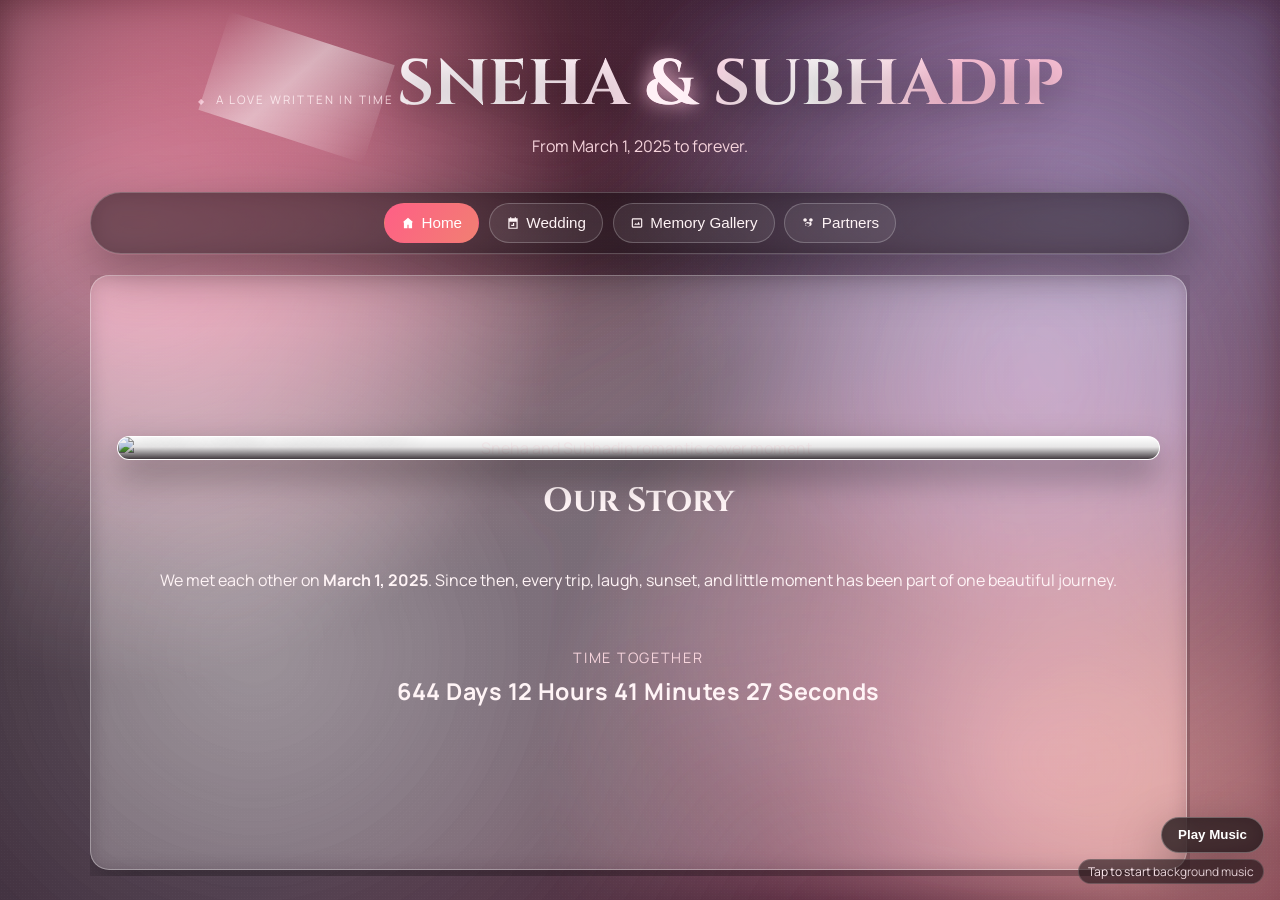
==== commit f5f7a92d: "updated partners and removed some content" ====
--- a/index.html
+++ b/index.html
@@ -8,7 +8,7 @@
     <link rel="preconnect" href="https://fonts.googleapis.com">
     <link rel="preconnect" href="https://fonts.gstatic.com" crossorigin>
     <link href="https://fonts.googleapis.com/css2?family=Cinzel:wght@400;600;700&family=Manrope:wght@400;500;600;700&display=swap" rel="stylesheet">
-    <link rel="stylesheet" href="style.css">
+    <link rel="stylesheet" href="style.css?v=20260316">
 </head>
 <body>
     <div class="dreamy-orbs" aria-hidden="true"></div>
@@ -41,6 +41,12 @@
             </span>
             Memory Gallery
         </button>
+        <button id="partners-tab" class="tab-btn" data-tab="partners">
+            <span class="tab-icon" aria-hidden="true">
+                <svg viewBox="0 0 24 24" focusable="false"><path d="M16.5 10.2c-1 0-1.9.4-2.5 1.1-1-1.1-2.6-1.4-3.9-.6L7.8 12c-.5.3-.8.8-.8 1.4v2.1c0 .6.4 1.2 1 1.4l2.3.8c1.6.6 3.4.4 4.9-.4l1.9-1.1c.6-.4 1-1 1-1.7v-2c0-1.2-.9-2.3-2.1-2.3zm-7.1 6-1.9-.7v-1.8l2.1-1.2c.6-.4 1.4-.2 1.8.3l.5.7.8-.5c.5-.3 1.1-.2 1.5.2.3.3.5.7.5 1.1v2l-1.7 1c-1.1.7-2.6.8-3.6.4zM7 10c-1.7 0-3-1.3-3-3s1.3-3 3-3 3 1.3 3 3-1.3 3-3 3zm10 0c-1.7 0-3-1.3-3-3s1.3-3 3-3 3 1.3 3 3-1.3 3-3 3z"/></svg>
+            </span>
+            Partners
+        </button>
         <button id="letter-tab" class="tab-btn" data-tab="letter">
             <span class="tab-icon" aria-hidden="true">
                 <svg viewBox="0 0 24 24" focusable="false"><path d="M5 6h14a2 2 0 0 1 2 2v9a2 2 0 0 1-2 2H5a2 2 0 0 1-2-2V8a2 2 0 0 1 2-2zm0 2v.4L12 13l7-4.6V8H5z"/></svg>
@@ -52,8 +58,8 @@
     <main class="tab-shell">
         <section id="home" class="tab-panel active reveal" aria-labelledby="home-tab">
             <div class="glass-card centered">
-                <figure class="timer-cover reveal">
-                    <img src="https://www.shutterstock.com/image-vector/couple-holding-hands-front-glowing-600nw-2565737961.jpg" alt="Sneha and Subhadip romantic cover moment">
+                <figure class="timer-cover timer-cover--gif reveal">
+                    <img src="https://assets-v2.lottiefiles.com/a/29c532d6-116b-11ee-b988-a398e7cb9ed0/BXkHSb9y0L.gif?v=1" alt="Sneha and Subhadip romantic cover moment">
                     <figcaption>
                         <p class="cover-kicker">Since March 1, 2025</p>
                         <p class="cover-title">Our Time Together</p>
@@ -352,13 +358,17 @@
                     </div>
                 </article>
                 <article class="memory-card reveal">
-                    <img src="images/jd.png" alt="Warm evening drink memory">
+                    <img src="images/iscon.png" alt="IISCON temple memory">
                     <div class="memory-content">
                         <p class="memory-date">March 14, 2025</p>
-                        <h3>JD Honey</h3>
-                        <p>Warmth, late-night talks, and our first kiss that changed everything.</p>
-                    </div>
-                </article>
+                        <h3>IISCON Visit</h3>
+                        <p>Our first visit to IISCON temple, where we found peace and reflection.</p>
+                    </div>
+                </article>
+            </div>
+
+            <div class="memory-grid memory-timeline">
+                
                 <article class="memory-card reveal">
                     <img src="images/wayanad.jpg" alt="Nature travel memory">
                     <div class="memory-content">
@@ -367,9 +377,6 @@
                         <p>Our first trip, where silence, mist, and love all felt endless.</p>
                     </div>
                 </article>
-            </div>
-
-            <div class="memory-grid memory-timeline">
                 <article class="memory-card reveal">
                     <img src="images/fance.png" alt="Dance and music memory">
                     <div class="memory-content">
@@ -378,6 +385,9 @@
                         <p>Just us and the music, dancing like the world had paused for us.</p>
                     </div>
                 </article>
+            </div>
+
+            <div class="memory-grid memory-timeline">
                 <article class="memory-card reveal">
                     <img src="images/bike.png" alt="Bike ride memory">
                     <div class="memory-content">
@@ -413,6 +423,10 @@
                         <p>The day we said yes to forever and felt our future become real.</p>
                     </div>
                 </article>
+                
+            </div>
+
+            <div class="memory-grid memory-timeline">
                 <article class="memory-card reveal">
                     <img src="images/ooty.jpg" alt="Ooty trip hills memory">
                     <div class="memory-content">
@@ -421,9 +435,6 @@
                         <p>One last getaway before wedding plans turned into our next chapter.</p>
                     </div>
                 </article>
-            </div>
-
-            <div class="memory-grid memory-timeline">
                 <article class="memory-card reveal">
                     <img src="images/valentine.jpg" alt="Romantic candlelight date memory">
                     <div class="memory-content">
@@ -432,28 +443,114 @@
                         <p>Candlelight, music, and heartbeats perfectly in sync.</p>
                     </div>
                 </article>
-                <article class="memory-card video-card reveal" data-video="https://www.youtube.com/watch?v=ScMzIvxBSi4">
+            </div>
+
+            <div class="memory-grid memory-timeline">
+                <article class="memory-card reveal">
                     <div class="memory-media">
-                        <img src="images/new_year.png" alt="Cover image for New Year celebration video">
+                        <img src="images/fance.png" alt="Cover image for Dance video">
                         <span class="video-badge" aria-hidden="true">Play</span>
                     </div>
                     <div class="memory-content">
-                        <p class="memory-date">December 31, 2025</p>
-                        <h3>New Year Video</h3>
-                        <p>A moving memory from our New Year celebration.</p>
-                    </div>
-                </article>
-                <article class="memory-card video-card reveal" data-video="https://www.youtube.com/watch?v=aqz-KE-bpKQ">
-                    <div class="memory-media">
-                        <img src="images/ooty.jpg" alt="Cover image for Ooty trip video">
-                        <span class="video-badge" aria-hidden="true">Play</span>
-                    </div>
-                    <div class="memory-content">
-                        <p class="memory-date">February 2, 2026</p>
-                        <h3>Ooty Video</h3>
-                        <p>A short video memory from our Ooty chapter.</p>
-                    </div>
-                </article>
+                        <p class="memory-date">February 6, 2026</p>
+                        <h3>Dance Video</h3>
+                        <p>A romantic video of our dance before the wedding.</p>
+                    </div>
+                </article>
+            </div>
+        </section>
+
+        <section id="partners" class="tab-panel reveal" aria-labelledby="partners-tab">
+            <div class="glass-card centered">
+                <div class="section-head centered">
+                    <h2>Our Partners</h2>
+                    <p>Photographers, hotels, vendors, and everyone who makes the magic happen.</p>
+                </div>
+
+                <div class="partners-grid">
+                    <article class="partner-card reveal" data-partner-logo="PH" data-partner-details="Add full details here: package highlights, deliverables, team size, and booking info.">
+                        <!-- Tip: replace the emoji with <img src="images/your-logo.png" alt="Brand logo"> inside .partner-logo (and remove aria-hidden). -->
+                        <div class="partner-card-head">
+                            <div class="partner-logo" aria-hidden="true">PH</div>
+                            <div class="partner-chips">
+                                <span class="partner-chip">Photographer</span>
+                                <span class="partner-chip partner-chip--featured">Featured</span>
+                            </div>
+                        </div>
+                        <h3>Studio Name</h3>
+                        <p class="partner-desc">Candid / Pre-wedding / Cinematic reels.</p>
+                        <div class="partner-actions">
+                            <a class="primary-btn" href="#" target="_blank" rel="noopener noreferrer">
+                                <span class="btn-icon" aria-hidden="true">
+                                    <svg viewBox="0 0 24 24"><path d="M14 3h7v7h-2V6.41l-9.29 9.3-1.42-1.42 9.3-9.29H14V3z"/><path d="M5 5h6v2H7v10h10v-4h2v6H5V5z"/></svg>
+                                </span>
+                                Instagram
+                            </a>
+                            <a class="partner-link" href="#" target="_blank" rel="noopener noreferrer">Website</a>
+                        </div>
+                    </article>
+
+                    <article class="partner-card reveal" data-partner-logo="HT" data-partner-details="Add full details here: venue capacity, room types, check-in/out, parking, and contact person.">
+                        <div class="partner-card-head">
+                            <div class="partner-logo" aria-hidden="true">HT</div>
+                            <div class="partner-chips">
+                                <span class="partner-chip">Hotel / Venue</span>
+                            </div>
+                        </div>
+                        <h3>Hotel / Banquet Name</h3>
+                        <p class="partner-desc">Elegant rooms, warm service, beautiful hall.</p>
+                        <div class="partner-actions">
+                            <a class="primary-btn" href="#" target="_blank" rel="noopener noreferrer">
+                                <span class="btn-icon" aria-hidden="true">
+                                    <svg viewBox="0 0 24 24"><path d="M14 3h7v7h-2V6.41l-9.29 9.3-1.42-1.42 9.3-9.29H14V3z"/><path d="M5 5h6v2H7v10h10v-4h2v6H5V5z"/></svg>
+                                </span>
+                                View
+                            </a>
+                            <a class="partner-link" href="#" target="_blank" rel="noopener noreferrer">Map</a>
+                        </div>
+                    </article>
+
+                    <article class="partner-card reveal" data-partner-logo="DF" data-partner-details="Add full details here: theme options, flower types, stage/mandap sizes, and setup timings.">
+                        <div class="partner-card-head">
+                            <div class="partner-logo" aria-hidden="true">DF</div>
+                            <div class="partner-chips">
+                                <span class="partner-chip">Decor</span>
+                                <span class="partner-chip">Flowers</span>
+                            </div>
+                        </div>
+                        <h3>Decor Vendor</h3>
+                        <p class="partner-desc">Stage / Mandap / Floral theme setups.</p>
+                        <div class="partner-actions">
+                            <a class="primary-btn" href="#" target="_blank" rel="noopener noreferrer">
+                                <span class="btn-icon" aria-hidden="true">
+                                    <svg viewBox="0 0 24 24"><path d="M14 3h7v7h-2V6.41l-9.29 9.3-1.42-1.42 9.3-9.29H14V3z"/><path d="M5 5h6v2H7v10h10v-4h2v6H5V5z"/></svg>
+                                </span>
+                                Contact
+                            </a>
+                            <a class="partner-link" href="tel:+910000000000">Call</a>
+                        </div>
+                    </article>
+
+                    <article class="partner-card reveal" data-partner-logo="CT" data-partner-details="Add full details here: cuisines, live counters, tasting availability, and pricing per plate.">
+                        <div class="partner-card-head">
+                            <div class="partner-logo" aria-hidden="true">CT</div>
+                            <div class="partner-chips">
+                                <span class="partner-chip">Catering</span>
+                            </div>
+                        </div>
+                        <h3>Caterer Name</h3>
+                        <p class="partner-desc">Live counters / Bengali / North Indian / Desserts.</p>
+                        <div class="partner-actions">
+                            <a class="primary-btn" href="#" target="_blank" rel="noopener noreferrer">
+                                <span class="btn-icon" aria-hidden="true">
+                                    <svg viewBox="0 0 24 24"><path d="M14 3h7v7h-2V6.41l-9.29 9.3-1.42-1.42 9.3-9.29H14V3z"/><path d="M5 5h6v2H7v10h10v-4h2v6H5V5z"/></svg>
+                                </span>
+                                Menu
+                            </a>
+                            <a class="partner-link" href="#" target="_blank" rel="noopener noreferrer">Quote</a>
+                        </div>
+                    </article>
+                </div>
             </div>
         </section>
 
@@ -568,6 +665,20 @@
         </article>
     </div>
 
+    <div id="partnerModal" class="lightbox partner-lightbox" aria-hidden="true" role="dialog" aria-label="Partner details">
+        <article class="partner-modal-card">
+            <button id="partnerModalClose" class="lightbox-close activity-close" aria-label="Close partner details">&times;</button>
+            <p id="partnerModalTag" class="itinerary-tag">Partner</p>
+            <div class="partner-modal-head">
+                <span id="partnerModalLogo" class="partner-modal-logo" aria-hidden="true">P</span>
+                <h3 id="partnerModalTitle">Partner</h3>
+            </div>
+            <p id="partnerModalDesc" class="partner-modal-desc"></p>
+            <p id="partnerModalDetails" class="partner-modal-details"></p>
+            <div id="partnerModalActions" class="partner-actions"></div>
+        </article>
+    </div>
+
     <audio id="bgMusic" loop preload="auto" data-tracks="audio/romantic.mp4,audio/romantic_1.mp3">
         <source src="audio/romantic.mp4" type="audio/mp4">
     </audio>
--- a/style.css
+++ b/style.css
@@ -20,9 +20,13 @@
     min-height: 100vh;
     color: var(--text);
     font-family: "Manrope", sans-serif;
+    position: relative;
+    isolation: isolate;
     background: radial-gradient(circle at 25% 15%, #7f3b4f 0%, transparent 38%),
         radial-gradient(circle at 80% 5%, #60335b 0%, transparent 34%),
         linear-gradient(140deg, var(--bg-1), var(--bg-2) 55%, var(--bg-3));
+    background-position: 0% 0%, 100% 0%, 50% 50%;
+    animation: backgroundDrift 18s ease-in-out infinite alternate;
     overflow-x: hidden;
 }
 
@@ -41,15 +45,15 @@
 
 .dreamy-orbs,
 .dreamy-mist {
-    z-index: -3;
+    z-index: 0;
 }
 
 .dreamy-orbs {
     background:
-        radial-gradient(circle at 10% 25%, rgba(255, 208, 225, 0.38), transparent 34%),
-        radial-gradient(circle at 85% 20%, rgba(187, 192, 255, 0.26), transparent 36%),
-        radial-gradient(circle at 80% 85%, rgba(255, 183, 198, 0.28), transparent 38%);
-    filter: blur(20px) saturate(115%);
+        radial-gradient(circle at 10% 25%, rgba(255, 208, 225, 0.55), transparent 34%),
+        radial-gradient(circle at 85% 20%, rgba(187, 192, 255, 0.4), transparent 36%),
+        radial-gradient(circle at 80% 85%, rgba(255, 183, 198, 0.42), transparent 38%);
+    filter: blur(18px) saturate(135%);
     animation: dreamyShift 18s ease-in-out infinite alternate;
 }
 
@@ -73,7 +77,7 @@
 
 .cinema-bg,
 .film-grain {
-    z-index: -2;
+    z-index: 0;
 }
 
 .cinema-bg::before,
@@ -82,7 +86,7 @@
     position: absolute;
     border-radius: 50%;
     filter: blur(120px);
-    opacity: 0.35;
+    opacity: 0.46;
     animation: drift 14s ease-in-out infinite alternate;
 }
 
@@ -107,8 +111,14 @@
     background-image: radial-gradient(rgba(255, 255, 255, 0.045) 1px, transparent 1px);
     background-size: 3px 3px;
     mix-blend-mode: soft-light;
-    opacity: 0.4;
-    z-index: -1;
+    opacity: 0.5;
+    z-index: 0;
+}
+
+header,
+main {
+    position: relative;
+    z-index: 1;
 }
 
 .hero {
@@ -335,6 +345,7 @@
     overflow: hidden;
     border: 1px solid rgba(255, 255, 255, 0.3);
     box-shadow: 0 16px 34px rgba(0, 0, 0, 0.35);
+    height: clamp(180px, 36vw, 310px);
 }
 
 .timer-cover::after {
@@ -347,7 +358,7 @@
 
 .timer-cover img {
     width: 100%;
-    height: clamp(180px, 36vw, 310px);
+    height: 100%;
     display: block;
     object-fit: cover;
     transform: scale(1.04);
@@ -356,6 +367,23 @@
 
 .timer-cover:hover img {
     transform: scale(1.09);
+}
+
+.timer-cover.timer-cover--gif {
+    height: auto;
+    background: #ffffff;
+}
+
+.timer-cover.timer-cover--gif img {
+    height: auto;
+    max-height: clamp(240px, 60vw, 520px);
+    object-fit: contain;
+    transform: none;
+    background: #ffffff;
+}
+
+.timer-cover.timer-cover--gif:hover img {
+    transform: none;
 }
 
 .timer-cover figcaption {
@@ -956,6 +984,194 @@
     outline: none;
 }
 
+.partners-note {
+    margin: 0 auto 1rem;
+    max-width: 58ch;
+    color: var(--muted);
+}
+
+.partners-grid {
+    display: grid;
+    grid-template-columns: repeat(3, minmax(0, 1fr));
+    gap: 0.9rem;
+}
+
+.partner-card {
+    position: relative;
+    display: flex;
+    flex-direction: column;
+    border: 1px solid rgba(255, 255, 255, 0.25);
+    background: linear-gradient(145deg, rgba(255, 255, 255, 0.12), rgba(13, 4, 10, 0.35));
+    border-radius: 1rem;
+    padding: 1rem;
+    text-align: left;
+    cursor: pointer;
+    box-shadow: 0 12px 28px rgba(0, 0, 0, 0.28);
+    transition: transform 0.28s ease, box-shadow 0.28s ease, border-color 0.28s ease;
+}
+
+.partner-card:hover,
+.partner-card:focus-within {
+    transform: translateY(-4px);
+    box-shadow: 0 18px 36px rgba(0, 0, 0, 0.38);
+    border-color: rgba(255, 214, 225, 0.6);
+}
+
+.partner-card:focus-visible {
+    outline: 2px solid rgba(255, 214, 225, 0.55);
+    outline-offset: 3px;
+}
+
+.partner-card-head {
+    display: flex;
+    align-items: flex-start;
+    justify-content: space-between;
+    gap: 0.8rem;
+}
+
+.partner-logo {
+    width: 48px;
+    height: 48px;
+    border-radius: 14px;
+    display: grid;
+    place-items: center;
+    background: rgba(255, 255, 255, 0.92);
+    color: #1d0b14;
+    font-weight: 900;
+    letter-spacing: 0.06em;
+    box-shadow: 0 12px 24px rgba(0, 0, 0, 0.22);
+    flex: 0 0 auto;
+}
+
+.partner-logo img {
+    width: 100%;
+    height: 100%;
+    object-fit: cover;
+    border-radius: 14px;
+    display: block;
+}
+
+.partner-chips {
+    display: flex;
+    flex-wrap: wrap;
+    justify-content: flex-end;
+    gap: 0.35rem;
+}
+
+.partner-chip {
+    display: inline-flex;
+    align-items: center;
+    border-radius: 999px;
+    border: 1px solid rgba(255, 255, 255, 0.28);
+    background: rgba(255, 147, 177, 0.18);
+    padding: 0.22rem 0.55rem;
+    font-size: 0.7rem;
+    letter-spacing: 0.07em;
+    text-transform: uppercase;
+    color: #ffe3ea;
+}
+
+.partner-chip--featured {
+    background: rgba(255, 255, 255, 0.14);
+    border-color: rgba(255, 255, 255, 0.36);
+}
+
+.partner-card h3 {
+    margin: 0.75rem 0 0.35rem;
+    font-family: "Cinzel", serif;
+    font-size: 1.15rem;
+    white-space: nowrap;
+    overflow: hidden;
+    text-overflow: ellipsis;
+}
+
+.partner-desc {
+    margin: 0 0 0.95rem;
+    color: var(--muted);
+    display: -webkit-box;
+    -webkit-box-orient: vertical;
+    -webkit-line-clamp: 2;
+    overflow: hidden;
+    min-height: calc(1.5em * 2);
+}
+
+.partner-actions {
+    margin-top: auto;
+    display: grid;
+    grid-template-columns: 1fr auto;
+    align-items: center;
+    gap: 0.6rem;
+}
+
+.partner-actions .primary-btn {
+    width: 100%;
+}
+
+.partner-modal-card .partner-actions {
+    margin-top: 0.35rem;
+}
+
+.partner-link {
+    color: #ffdbe6;
+    font-weight: 700;
+    text-decoration: underline;
+    text-underline-offset: 2px;
+}
+
+.partner-modal-card {
+    position: relative;
+    width: min(92vw, 560px);
+    border-radius: 1rem;
+    border: 1px solid rgba(255, 255, 255, 0.32);
+    background: linear-gradient(145deg, rgba(255, 245, 247, 0.2), rgba(24, 10, 19, 0.9));
+    padding: 1.15rem 1.15rem 1rem;
+    box-shadow: 0 24px 45px rgba(0, 0, 0, 0.45);
+    animation: fadeIn 0.3s ease;
+}
+
+.partner-modal-head {
+    display: flex;
+    align-items: center;
+    gap: 0.65rem;
+}
+
+.partner-modal-logo {
+    width: 38px;
+    height: 38px;
+    border-radius: 14px;
+    display: grid;
+    place-items: center;
+    background: rgba(255, 255, 255, 0.92);
+    color: #1d0b14;
+    font-weight: 900;
+    letter-spacing: 0.06em;
+    box-shadow: 0 12px 24px rgba(0, 0, 0, 0.22);
+    flex: 0 0 auto;
+}
+
+.partner-modal-card h3 {
+    margin: 0.38rem 0;
+    font-family: "Cinzel", serif;
+    font-size: clamp(1.25rem, 3.4vw, 1.65rem);
+}
+
+.partner-modal-desc {
+    margin: 0.25rem 0 0.65rem;
+    color: #ffeaf0;
+}
+
+.partner-modal-details {
+    margin: 0 0 1rem;
+    color: var(--muted);
+    line-height: 1.55;
+}
+
+.partner-link:hover,
+.partner-link:focus-visible {
+    color: #fff4f8;
+    outline: none;
+}
+
 .memory-grid {
     display: grid;
     grid-template-columns: repeat(2, minmax(0, 1fr));
@@ -1784,6 +2000,10 @@
     z-index: 1150;
 }
 
+.partner-lightbox {
+    z-index: 1120;
+}
+
 .activity-modal-card {
     position: relative;
     width: min(92vw, 540px);
@@ -2083,6 +2303,15 @@
     }
 }
 
+@keyframes backgroundDrift {
+    0% {
+        background-position: 0% 0%, 100% 0%, 50% 50%;
+    }
+    100% {
+        background-position: 14% 10%, 86% 18%, 58% 42%;
+    }
+}
+
 @keyframes diamondBlink {
     0%,
     100% {
@@ -2290,6 +2519,10 @@
         grid-template-columns: 1fr;
     }
 
+    .partners-grid {
+        grid-template-columns: 1fr;
+    }
+
     .wishes-form {
         grid-template-columns: 1fr;
     }
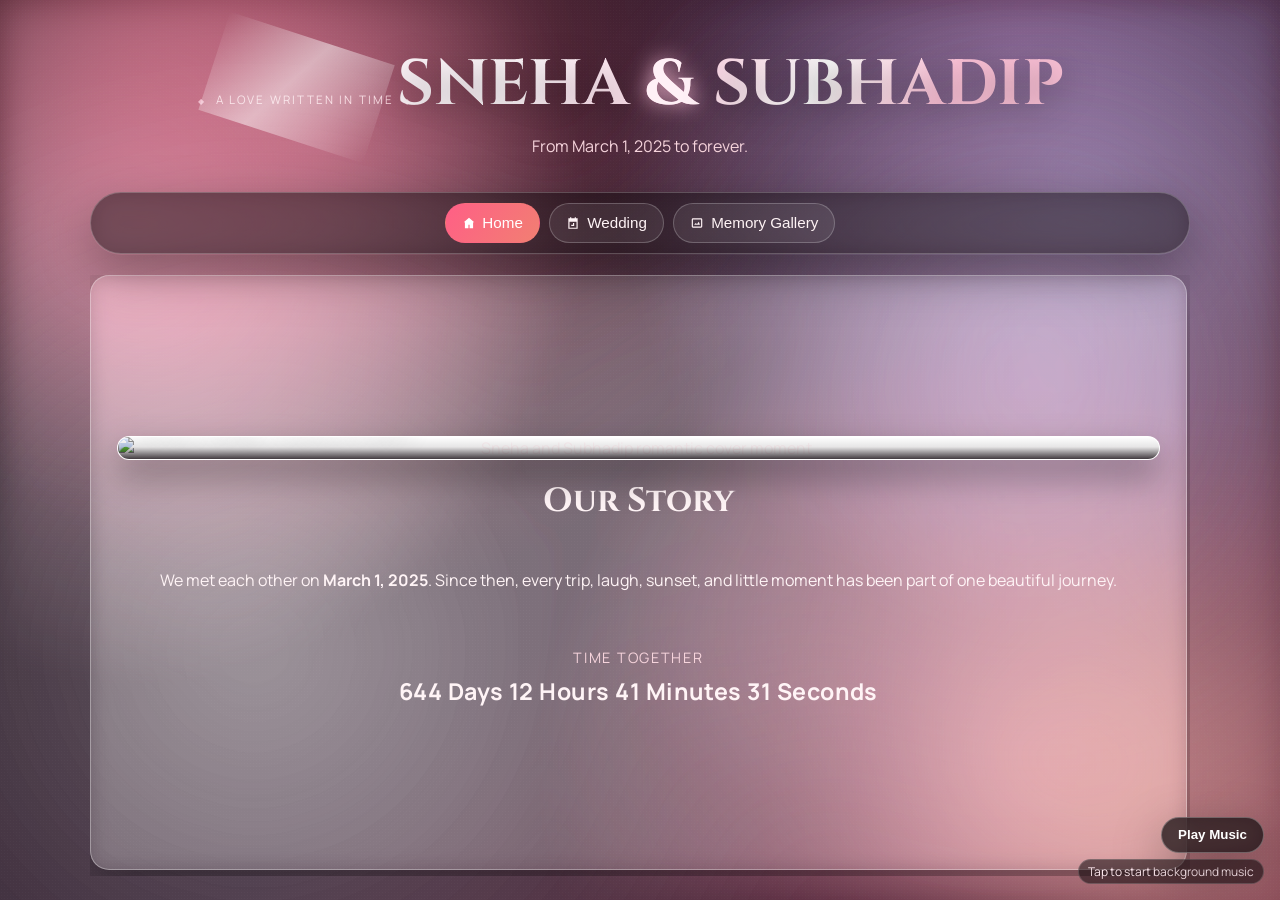
==== commit fc29d4ed: "updated cards and backgrounds" ====
--- a/index.html
+++ b/index.html
@@ -123,8 +123,8 @@
 
         <section id="countdown" class="tab-panel reveal" aria-labelledby="countdown-tab">
             <div class="glass-card centered">
-                <figure class="timer-cover reveal">
-                    <img src="https://media.easy-peasy.ai/247c4b79-5d92-431f-a40e-a07751b5bb15/9399decc-8a06-4970-bd53-696106c6b935.png" alt="Sneha and Subhadip engagement cover">
+                <figure class="timer-cover timer-cover--contain reveal">
+                    <img src="https://img.freepik.com/premium-vector/illustration-indian-wedding-couple-love-white-background_892202-986.jpg?w=360" alt="Sneha and Subhadip engagement cover">
                     <figcaption>
                         <p class="cover-kicker">December 11, 2026</p>
                         <p class="cover-title">Countdown To Our Wedding</p>
@@ -330,13 +330,21 @@
                 </article>
             </div>
 
-            <div id="weddingWishesPanel" class="glass-card wishes-panel reveal" aria-live="polite">
+            <div id="weddingWishesPanel" class="glass-card wishes-panel open reveal" aria-live="polite">
                 <div class="section-head centered">
                     <h2>Dreamy Wishes Garden</h2>
                 </div>
                 <p id="wishFormStatus" class="wish-form-status">Be the first to leave a blessing.</p>
 
-                <div id="wishBubbleField" class="wish-bubble-field" aria-label="Floating wishes bubbles"></div>
+                <div id="wishBubbleField" class="wish-bubble-field" aria-label="Floating wishes bubbles">
+                    <div class="wish-garden-centerpiece" aria-hidden="true">
+                        <img
+                            src="https://www.freevector.com/uploads/vector/preview/31032/Vecteezy_Valentine-Heart-Illustration_BK1120.jpg"
+                            alt=""
+                            loading="lazy"
+                        >
+                    </div>
+                </div>
             </div>
         </section>
 
--- a/style.css
+++ b/style.css
@@ -363,10 +363,29 @@
     object-fit: cover;
     transform: scale(1.04);
     transition: transform 0.75s ease;
+    background-color: white;
 }
 
 .timer-cover:hover img {
     transform: scale(1.09);
+}
+
+.timer-cover.timer-cover--contain {
+    /* Use a theme-matching backdrop so any letterboxing (from object-fit: contain) feels intentional. */
+    background:
+        radial-gradient(circle at 18% 22%, rgba(255, 142, 168, 0.32), transparent 55%),
+        radial-gradient(circle at 78% 18%, rgba(255, 245, 247, 0.14), transparent 52%),
+        linear-gradient(140deg, var(--bg-2), var(--bg-1) 58%, var(--bg-3));
+}
+
+.timer-cover.timer-cover--contain img {
+    object-fit: contain;
+    transform: none;
+    filter: saturate(1.06) contrast(1.03);
+}
+
+.timer-cover.timer-cover--contain:hover img {
+    transform: none;
 }
 
 .timer-cover.timer-cover--gif {
@@ -641,6 +660,30 @@
         linear-gradient(150deg, rgba(255, 245, 247, 0.14), rgba(13, 4, 10, 0.55));
 }
 
+.wish-garden-centerpiece {
+    position: absolute;
+    left: 50%;
+    top: 50%;
+    transform: translate(-50%, -50%);
+    width: min(260px, 78%);
+    padding: 0.8rem;
+    border-radius: 1.1rem;
+    background: rgba(255, 255, 255, 0.96);
+    border: 1px solid rgba(255, 255, 255, 0.82);
+    box-shadow:
+        0 18px 34px rgba(0, 0, 0, 0.28),
+        0 0 0 6px rgba(255, 255, 255, 0.08);
+    z-index: 1;
+    pointer-events: none;
+}
+
+.wish-garden-centerpiece img {
+    width: 100%;
+    height: auto;
+    display: block;
+    border-radius: 0.85rem;
+}
+
 .wish-bubble-empty {
     margin: 0;
     min-height: 520px;
@@ -649,21 +692,28 @@
     color: #ffe3eb;
     padding: 1rem;
     text-align: center;
+    position: relative;
+    z-index: 2;
 }
 
 .wish-bubble {
     position: absolute;
-    width: clamp(150px, 19vw, 220px);
-    min-height: 96px;
-    border-radius: 1.25rem;
-    padding: 0.56rem 0.64rem 0.58rem;
-    border: 1px solid rgba(255, 255, 255, 0.4);
-    background: linear-gradient(145deg, rgba(255, 255, 255, 0.22), rgba(255, 201, 219, 0.14));
-    box-shadow: 0 14px 28px rgba(0, 0, 0, 0.32);
-    backdrop-filter: blur(5px);
+    /* Bootstrap-like "card mb-3" feel (without importing Bootstrap). */
+    /* "4x smaller" interpreted as ~4x smaller area (about half the linear size) for readability. */
+    width: clamp(180px, 28vw, 270px);
+    min-height: 76px;
+    border-radius: 1rem;
+    padding: 0;
+    border: 1px solid rgba(255, 255, 255, 0.34);
+    background: rgba(255, 255, 255, 0.92);
+    box-shadow: 0 16px 32px rgba(0, 0, 0, 0.32);
+    color: #1f0f18;
     cursor: pointer;
     animation: wishBubbleFloat var(--float-duration, 9s) ease-in-out infinite;
     transition: transform 0.25s ease, box-shadow 0.25s ease, opacity 0.25s ease;
+    z-index: 2;
+    overflow: hidden;
+    text-align: left;
 }
 
 .wish-bubble:hover,
@@ -671,6 +721,74 @@
     transform: translateY(-4px) scale(1.02);
     box-shadow: 0 20px 34px rgba(0, 0, 0, 0.42);
     outline: none;
+}
+
+.wish-bubble-row {
+    display: flex;
+    align-items: stretch;
+}
+
+.wish-bubble-media {
+    flex: 0 0 34%;
+    max-width: 95px;
+}
+
+.wish-bubble-img {
+    width: 100%;
+    height: 100%;
+    min-height: 76px;
+    display: block;
+    object-fit: cover;
+}
+
+.wish-bubble-body {
+    flex: 1 1 auto;
+    padding: 0.55rem 0.6rem 0.5rem;
+}
+
+.wish-bubble-title {
+    margin: 0 0 0.35rem;
+    font-family: "Cinzel", serif;
+    font-size: 0.9rem;
+    color: #1f0f18;
+}
+
+.wish-bubble-text {
+    margin: 0;
+    font-size: 0.78rem;
+    line-height: 1.25;
+    color: rgba(31, 15, 24, 0.86);
+}
+
+.wish-bubble-meta {
+    margin: 0.55rem 0 0;
+    color: rgba(31, 15, 24, 0.58);
+    font-size: 0.66rem;
+    letter-spacing: 0.01em;
+}
+
+.wish-bubble-meta small {
+    font-size: inherit;
+}
+
+@media (max-width: 520px) {
+    .wish-bubble {
+        width: min(82vw, 270px);
+    }
+
+    .wish-bubble-row {
+        flex-direction: column;
+    }
+
+    .wish-bubble-media {
+        max-width: none;
+        flex: 0 0 auto;
+    }
+
+    .wish-bubble-img {
+        height: 90px;
+        min-height: 90px;
+    }
 }
 
 .wish-bubble-head {
@@ -727,6 +845,7 @@
     background: rgba(255, 220, 234, 0.95);
     pointer-events: none;
     animation: wishPopShard 520ms ease-out forwards;
+    z-index: 3;
 }
 
 .itinerary-shell {
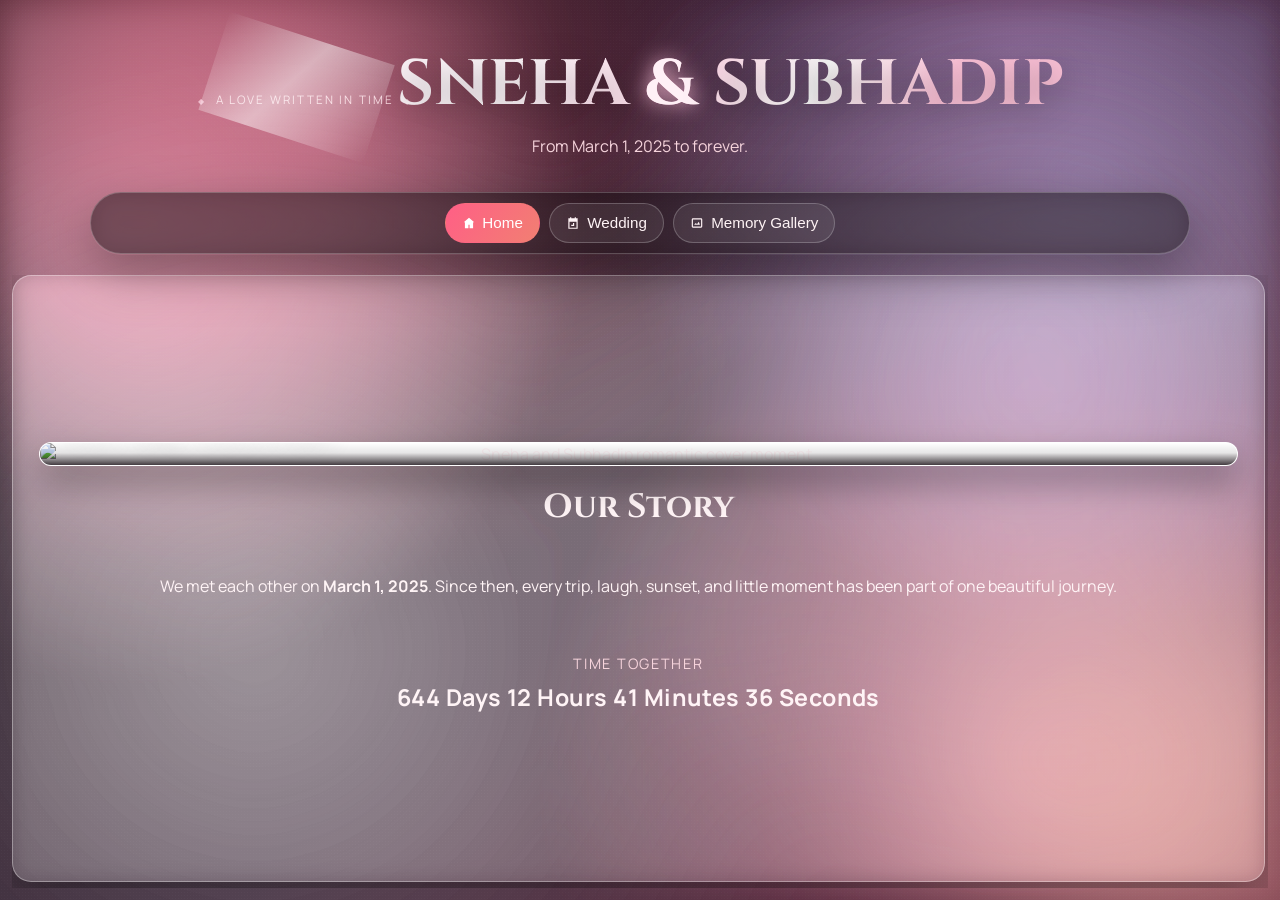
==== commit 0b0d03f5: "The Memory timeline is fixed" ====
--- a/index.html
+++ b/index.html
@@ -349,122 +349,205 @@
         </section>
 
         <section id="memories" class="tab-panel reveal" aria-labelledby="memories-tab">
-            <div class="glass-card memory-intro-section">
+            <div class="memory-sticky-deck glass-card memory-intro-section">
                 <div class="section-head centered">
                     <h2>Memory Timeline</h2>
-                    <p>A dated journey of moments that built our forever.</p>
-                </div>
-            </div>
-
-            <div class="memory-grid memory-timeline">
-                <article class="memory-card reveal">
-                    <img src="images/Kunafa.png" alt="Dessert date memory">
-                    <div class="memory-content">
-                        <p class="memory-date">March 1, 2025</p>
-                        <h3>Kunafa</h3>
-                        <p>Sharing Kunafa on our first date, sweet like the beginning of us.</p>
-                    </div>
-                </article>
-                <article class="memory-card reveal">
-                    <img src="images/iscon.png" alt="IISCON temple memory">
-                    <div class="memory-content">
-                        <p class="memory-date">March 14, 2025</p>
-                        <h3>IISCON Visit</h3>
-                        <p>Our first visit to IISCON temple, where we found peace and reflection.</p>
-                    </div>
-                </article>
-            </div>
-
-            <div class="memory-grid memory-timeline">
-                
-                <article class="memory-card reveal">
-                    <img src="images/wayanad.jpg" alt="Nature travel memory">
-                    <div class="memory-content">
-                        <p class="memory-date">April 20, 2025</p>
-                        <h3>Wayanad</h3>
-                        <p>Our first trip, where silence, mist, and love all felt endless.</p>
-                    </div>
-                </article>
-                <article class="memory-card reveal">
-                    <img src="images/fance.png" alt="Dance and music memory">
-                    <div class="memory-content">
-                        <p class="memory-date">May 12, 2025</p>
-                        <h3>First Dance</h3>
-                        <p>Just us and the music, dancing like the world had paused for us.</p>
-                    </div>
-                </article>
-            </div>
-
-            <div class="memory-grid memory-timeline">
-                <article class="memory-card reveal">
-                    <img src="images/bike.png" alt="Bike ride memory">
-                    <div class="memory-content">
-                        <p class="memory-date">June 1, 2025</p>
-                        <h3>First Ride</h3>
-                        <p>Wind in our faces, your arms around me, and laughter in every turn.</p>
-                    </div>
-                </article>
-                <article class="memory-card reveal">
-                    <img src="images/agara.jpeg" alt="Lake sunset memory">
-                    <div class="memory-content">
-                        <p class="memory-date">June 21, 2025</p>
-                        <h3>Agara Lake</h3>
-                        <p>Golden sunset, quiet water, and a memory that still glows.</p>
-                    </div>
-                </article>
-            </div>
-
-            <div class="memory-grid memory-timeline">
-                <article class="memory-card reveal">
-                    <img src="images/new_year.png" alt="New Year celebration memory">
-                    <div class="memory-content">
-                        <p class="memory-date">December 31, 2025</p>
-                        <h3>New Year</h3>
-                        <p>Midnight smiles, chocolates, and the soft magic of new beginnings.</p>
-                    </div>
-                </article>
-                <article class="memory-card reveal">
-                    <img src="images/engaged.png" alt="Engagement ring decision memory">
-                    <div class="memory-content">
-                        <p class="memory-date">January 5, 2026</p>
-                        <h3>Marriage Decision</h3>
-                        <p>The day we said yes to forever and felt our future become real.</p>
-                    </div>
-                </article>
-                
-            </div>
-
-            <div class="memory-grid memory-timeline">
-                <article class="memory-card reveal">
-                    <img src="images/ooty.jpg" alt="Ooty trip hills memory">
-                    <div class="memory-content">
-                        <p class="memory-date">February 2, 2026</p>
-                        <h3>Ooty Trip</h3>
-                        <p>One last getaway before wedding plans turned into our next chapter.</p>
-                    </div>
-                </article>
-                <article class="memory-card reveal">
-                    <img src="images/valentine.jpg" alt="Romantic candlelight date memory">
-                    <div class="memory-content">
-                        <p class="memory-date">February 14, 2026</p>
-                        <h3>Valentine Day</h3>
-                        <p>Candlelight, music, and heartbeats perfectly in sync.</p>
-                    </div>
-                </article>
-            </div>
-
-            <div class="memory-grid memory-timeline">
-                <article class="memory-card reveal">
-                    <div class="memory-media">
-                        <img src="images/fance.png" alt="Cover image for Dance video">
-                        <span class="video-badge" aria-hidden="true">Play</span>
-                    </div>
-                    <div class="memory-content">
-                        <p class="memory-date">February 6, 2026</p>
-                        <h3>Dance Video</h3>
-                        <p>A romantic video of our dance before the wedding.</p>
-                    </div>
-                </article>
+                    <p>From two first breaths, to one first meeting, to every little forever after.</p>
+                </div>
+                <div class="memory-player" aria-label="Memory timeline playback controls">
+                    <button id="memoryPlayToggle" class="memory-play-btn" type="button" aria-pressed="false">
+                        <span class="memory-play-icon" aria-hidden="true"></span>
+                        <span class="memory-play-label">Play Memories</span>
+                    </button>
+                    <button id="memoryReplayBtn" class="memory-replay-btn" type="button">Replay</button>
+                    <div class="memory-player-copy">
+                        <p id="memoryPlayStatus">Ready to walk through the story.</p>
+                        <div class="memory-progress" aria-hidden="true">
+                            <span id="memoryProgressFill"></span>
+                        </div>
+                    </div>
+                </div>
+            </div>
+
+            <div class="memory-story-layout">
+                <aside class="memory-visual-panel glass-card" aria-live="polite">
+                    <figure class="memory-stage">
+                        <img id="memoryStageImage" src="https://encrypted-tbn0.gstatic.com/images?q=tbn:ANd9GcTXjqXNvuBWTf9B77ZZy4PLWlkAzGQMoXgrow&amp;s" alt="Selected memory">
+                        <iframe
+                            id="memoryStageVideo"
+                            class="memory-stage-video"
+                            src=""
+                            title="Selected memory video"
+                            allow="accelerometer; autoplay; clipboard-write; encrypted-media; gyroscope; picture-in-picture; web-share"
+                            allowfullscreen
+                        ></iframe>
+                        <figcaption>
+                            <p id="memoryStageDate">July 9, 1993</p>
+                            <h3 id="memoryStageTitle">Subhadip Arrives</h3>
+                            <span id="memoryStageLocation">Subhadip's hometown</span>
+                        </figcaption>
+                    </figure>
+                </aside>
+
+                <div class="memory-left glass-card">
+                    <div class="memory-timeline" aria-label="Romantic memory timeline">
+                        <article class="memory-card memory-era-card reveal" data-memory-order="1" data-person="guy" data-location="Subhadip's hometown" data-map-x="18" data-map-y="30" data-image="https://encrypted-tbn0.gstatic.com/images?q=tbn:ANd9GcTXjqXNvuBWTf9B77ZZy4PLWlkAzGQMoXgrow&amp;s">
+                            <img src="https://encrypted-tbn0.gstatic.com/images?q=tbn:ANd9GcTXjqXNvuBWTf9B77ZZy4PLWlkAzGQMoXgrow&amp;s" alt="Subhadip timeline icon">
+                            <div class="memory-content">
+                                <p class="memory-date">July 9, 1993</p>
+                                <h3>Subhadip Arrives</h3>
+                                <p>A kind heart began its journey, gathering patience, laughter, and love for a future still unseen.</p>
+                            </div>
+                        </article>
+                        <article class="memory-card memory-era-card reveal" data-memory-order="2" data-person="guy" data-location="Childhood days" data-map-x="24" data-map-y="38" data-image="https://encrypted-tbn0.gstatic.com/images?q=tbn:ANd9GcTXjqXNvuBWTf9B77ZZy4PLWlkAzGQMoXgrow&amp;s">
+                            <img src="https://encrypted-tbn0.gstatic.com/images?q=tbn:ANd9GcTXjqXNvuBWTf9B77ZZy4PLWlkAzGQMoXgrow&amp;s" alt="Subhadip childhood placeholder">
+                            <div class="memory-content">
+                                <p class="memory-date">Growing Years</p>
+                                <h3>His Quiet Becoming</h3>
+                                <p>School days, family love, and small victories shaped the calm strength Sneha would one day adore.</p>
+                            </div>
+                        </article>
+                        <article class="memory-card memory-era-card reveal" data-memory-order="3" data-person="girl" data-location="Sneha's hometown" data-map-x="75" data-map-y="32" data-image="https://encrypted-tbn0.gstatic.com/images?q=tbn:ANd9GcSDBBhjgAcJHAv7Iz3Z0lEvX_1f7YrOsHgaKA&amp;s">
+                            <img src="https://encrypted-tbn0.gstatic.com/images?q=tbn:ANd9GcSDBBhjgAcJHAv7Iz3Z0lEvX_1f7YrOsHgaKA&amp;s" alt="Sneha timeline icon">
+                            <div class="memory-content">
+                                <p class="memory-date">June 20, 1997</p>
+                                <h3>Sneha Arrives</h3>
+                                <p>A graceful soul entered the world, carrying warmth bright enough to turn ordinary days golden.</p>
+                            </div>
+                        </article>
+                        <article class="memory-card memory-era-card reveal" data-memory-order="4" data-person="girl" data-location="Growing dreams" data-map-x="69" data-map-y="42" data-image="https://encrypted-tbn0.gstatic.com/images?q=tbn:ANd9GcSDBBhjgAcJHAv7Iz3Z0lEvX_1f7YrOsHgaKA&amp;s">
+                            <img src="https://encrypted-tbn0.gstatic.com/images?q=tbn:ANd9GcSDBBhjgAcJHAv7Iz3Z0lEvX_1f7YrOsHgaKA&amp;s" alt="Sneha growing years placeholder">
+                            <div class="memory-content">
+                                <p class="memory-date">Growing Years</p>
+                                <h3>Her Bright Becoming</h3>
+                                <p>Dreams, prayers, friendships, and family blessings quietly prepared her for a love that would feel destined.</p>
+                            </div>
+                        </article>
+                        <article class="memory-card memory-era-card reveal" data-memory-order="5" data-person="couple" data-location="Bengaluru" data-map-x="48" data-map-y="50" data-image="https://img.freepik.com/free-vector/cute-couple-boy-girl-sitting-together-cartoon-vector-icon-illustration-people-holiday-icon-conc_138676-12418.jpg?semt=ais_hybrid&amp;w=740&amp;q=80">
+                            <img src="https://img.freepik.com/free-vector/cute-couple-boy-girl-sitting-together-cartoon-vector-icon-illustration-people-holiday-icon-conc_138676-12418.jpg?semt=ais_hybrid&amp;w=740&amp;q=80" alt="Couple destiny placeholder">
+                            <div class="memory-content">
+                                <p class="memory-date">Before March 2025</p>
+                                <h3>Two Roads Lean Closer</h3>
+                                <p>Life kept drawing invisible lines between them until two separate stories were ready to become one.</p>
+                            </div>
+                        </article>
+                        <article class="memory-card reveal" data-memory-order="6" data-person="couple" data-location="Kunafa date, Bengaluru" data-map-x="50" data-map-y="55" data-image="images/Kunafa.png">
+                            <img src="images/Kunafa.png" alt="Dessert date memory">
+                            <div class="memory-content">
+                                <p class="memory-date">March 1, 2025</p>
+                                <h3>Kunafa</h3>
+                                <p>Sharing Kunafa on our first date, sweet like the beginning of us.</p>
+                            </div>
+                        </article>
+                        <article class="memory-card reveal" data-memory-order="7" data-person="couple" data-location="ISKCON Temple, Bengaluru" data-map-x="42" data-map-y="44" data-image="images/iscon.png">
+                            <img src="images/iscon.png" alt="ISKCON temple memory">
+                            <div class="memory-content">
+                                <p class="memory-date">March 14, 2025</p>
+                                <h3>ISKCON Visit</h3>
+                                <p>Our first temple visit, where peace, prayer, and reflection made love feel sacred.</p>
+                            </div>
+                        </article>
+                        <article class="memory-card reveal" data-memory-order="8" data-person="couple" data-location="Wayanad, Kerala" data-map-x="32" data-map-y="73" data-image="images/wayanad.jpg">
+                            <img src="images/wayanad.jpg" alt="Nature travel memory">
+                            <div class="memory-content">
+                                <p class="memory-date">April 20, 2025</p>
+                                <h3>Wayanad</h3>
+                                <p>Our first trip, where silence, mist, and love all felt endless.</p>
+                            </div>
+                        </article>
+                        <article class="memory-card memory-placeholder-card reveal" data-memory-order="9" data-person="couple" data-location="Everyday calls" data-map-x="55" data-map-y="50" data-image="https://img.freepik.com/free-vector/cute-couple-boy-girl-sitting-together-cartoon-vector-icon-illustration-people-holiday-icon-conc_138676-12418.jpg?semt=ais_hybrid&amp;w=740&amp;q=80">
+                            <img src="https://img.freepik.com/free-vector/cute-couple-boy-girl-sitting-together-cartoon-vector-icon-illustration-people-holiday-icon-conc_138676-12418.jpg?semt=ais_hybrid&amp;w=740&amp;q=80" alt="Everyday love placeholder">
+                            <div class="memory-content">
+                                <p class="memory-date">May 2025</p>
+                                <h3>Ordinary Magic</h3>
+                                <p>Good morning texts, late-night calls, and tiny check-ins became the soft routine of belonging.</p>
+                            </div>
+                        </article>
+                        <article class="memory-card reveal" data-memory-order="10" data-person="couple" data-location="Dance floor" data-map-x="58" data-map-y="47" data-image="images/fance.png">
+                            <img src="images/fance.png" alt="Dance and music memory">
+                            <div class="memory-content">
+                                <p class="memory-date">May 12, 2025</p>
+                                <h3>First Dance</h3>
+                                <p>Just us and the music, dancing like the world had paused for us.</p>
+                            </div>
+                        </article>
+                        <article class="memory-card reveal" data-memory-order="11" data-person="couple" data-location="Bengaluru roads" data-map-x="63" data-map-y="58" data-image="images/bike.png">
+                            <img src="images/bike.png" alt="Bike ride memory">
+                            <div class="memory-content">
+                                <p class="memory-date">June 1, 2025</p>
+                                <h3>First Ride</h3>
+                                <p>Wind in our faces, your arms around me, and laughter in every turn.</p>
+                            </div>
+                        </article>
+                        <article class="memory-card reveal" data-memory-order="12" data-person="couple" data-location="Agara Lake, Bengaluru" data-map-x="60" data-map-y="62" data-image="images/agara.jpeg">
+                            <img src="images/agara.jpeg" alt="Lake sunset memory">
+                            <div class="memory-content">
+                                <p class="memory-date">June 21, 2025</p>
+                                <h3>Agara Lake</h3>
+                                <p>Golden sunset, quiet water, and a memory that still glows.</p>
+                            </div>
+                        </article>
+                        <article class="memory-card memory-placeholder-card reveal" data-memory-order="13" data-person="couple" data-location="Family blessings" data-map-x="46" data-map-y="39" data-image="https://img.freepik.com/free-vector/cute-couple-boy-girl-sitting-together-cartoon-vector-icon-illustration-people-holiday-icon-conc_138676-12418.jpg?semt=ais_hybrid&amp;w=740&amp;q=80">
+                            <img src="https://img.freepik.com/free-vector/cute-couple-boy-girl-sitting-together-cartoon-vector-icon-illustration-people-holiday-icon-conc_138676-12418.jpg?semt=ais_hybrid&amp;w=740&amp;q=80" alt="Family blessings placeholder">
+                            <div class="memory-content">
+                                <p class="memory-date">Late 2025</p>
+                                <h3>Love Gets Roots</h3>
+                                <p>The story grew deeper through family conversations, shared hopes, and the first shape of forever.</p>
+                            </div>
+                        </article>
+                        <article class="memory-card reveal" data-memory-order="14" data-person="couple" data-location="New Year celebration" data-map-x="52" data-map-y="35" data-image="images/new_year.png">
+                            <img src="images/new_year.png" alt="New Year celebration memory">
+                            <div class="memory-content">
+                                <p class="memory-date">December 31, 2025</p>
+                                <h3>New Year</h3>
+                                <p>Midnight smiles, chocolates, and the soft magic of new beginnings.</p>
+                            </div>
+                        </article>
+                        <article class="memory-card reveal" data-memory-order="15" data-person="couple" data-location="Marriage decision" data-map-x="56" data-map-y="34" data-image="images/engaged.png">
+                            <img src="images/engaged.png" alt="Engagement ring decision memory">
+                            <div class="memory-content">
+                                <p class="memory-date">January 5, 2026</p>
+                                <h3>Marriage Decision</h3>
+                                <p>The day we said yes to forever and felt our future become real.</p>
+                            </div>
+                        </article>
+                        <article class="memory-card reveal" data-memory-order="16" data-person="couple" data-location="Ooty, Tamil Nadu" data-map-x="39" data-map-y="78" data-image="images/ooty.jpg">
+                            <img src="images/ooty.jpg" alt="Ooty trip hills memory">
+                            <div class="memory-content">
+                                <p class="memory-date">February 2, 2026</p>
+                                <h3>Ooty Trip</h3>
+                                <p>One last getaway before wedding plans turned into our next chapter.</p>
+                            </div>
+                        </article>
+                        <article class="memory-card reveal" data-memory-order="17" data-person="couple" data-location="Dance rehearsal" data-map-x="61" data-map-y="45" data-video="https://www.youtube.com/watch?v=arORSq2Ftg0" data-video-duration="25000" data-image="images/fance.png">
+                            <div class="memory-media">
+                                <img src="images/fance.png" alt="Cover image for Dance video">
+                                <span class="video-badge" aria-hidden="true">Play</span>
+                            </div>
+                            <div class="memory-content">
+                                <p class="memory-date">February 6, 2026</p>
+                                <h3>Dance Video</h3>
+                                <p>A romantic video of our dance before the wedding.</p>
+                            </div>
+                        </article>
+                        <article class="memory-card reveal" data-memory-order="18" data-person="couple" data-location="Valentine date" data-map-x="65" data-map-y="52" data-image="images/valentine.jpg">
+                            <img src="images/valentine.jpg" alt="Romantic candlelight date memory">
+                            <div class="memory-content">
+                                <p class="memory-date">February 14, 2026</p>
+                                <h3>Valentine Day</h3>
+                                <p>Candlelight, music, and heartbeats perfectly in sync.</p>
+                            </div>
+                        </article>
+                        <article class="memory-card memory-placeholder-card reveal" data-memory-order="19" data-person="couple" data-location="Wedding road ahead" data-map-x="72" data-map-y="62" data-image="https://img.freepik.com/free-vector/cute-couple-boy-girl-sitting-together-cartoon-vector-icon-illustration-people-holiday-icon-conc_138676-12418.jpg?semt=ais_hybrid&amp;w=740&amp;q=80">
+                            <img src="https://img.freepik.com/free-vector/cute-couple-boy-girl-sitting-together-cartoon-vector-icon-illustration-people-holiday-icon-conc_138676-12418.jpg?semt=ais_hybrid&amp;w=740&amp;q=80" alt="Wedding future placeholder">
+                            <div class="memory-content">
+                                <p class="memory-date">Forever Ahead</p>
+                                <h3>The Next Chapter</h3>
+                                <p>From this timeline forward, every place becomes more beautiful because they arrive there together.</p>
+                            </div>
+                        </article>
+                    </div>
+                </div>
             </div>
         </section>
 
--- a/style.css
+++ b/style.css
@@ -221,6 +221,14 @@
     box-shadow: var(--shadow);
 }
 
+body.memory-playback-active .top-nav {
+    display: none;
+}
+
+body.memory-playback-active .hero {
+    display: none;
+}
+
 .tab-btn {
     display: inline-flex;
     align-items: center;
@@ -277,7 +285,7 @@
 }
 
 .tab-shell {
-    width: min(1100px, calc(100% - 1.5rem));
+    width: min(1800px, calc(100% - 1.5rem));
     margin: 0 auto 2.5rem;
 }
 
@@ -332,6 +340,23 @@
     padding: clamp(1.15rem, 2vw, 2rem);
     box-shadow: var(--shadow);
     backdrop-filter: blur(10px);
+}
+
+#memories.tab-panel.multi-sections.active {
+    height: auto;
+    overflow: visible;
+    padding-right: 0;
+    scroll-snap-type: none;
+}
+
+#memories.tab-panel.multi-sections.active > .tab-scroll-section {
+    min-height: auto;
+    display: block;
+    scroll-snap-align: none;
+    scroll-snap-stop: normal;
+    opacity: 1;
+    transform: none;
+    filter: none;
 }
 
 .centered {
@@ -1291,18 +1316,159 @@
     outline: none;
 }
 
-.memory-grid {
+.memory-player {
     display: grid;
-    grid-template-columns: repeat(2, minmax(0, 1fr));
-    gap: 0.9rem;
+    grid-template-columns: auto auto minmax(220px, 1fr);
+    align-items: center;
+    gap: 0.75rem;
+    margin-top: 1.2rem;
+}
+
+.memory-sticky-deck {
+    position: sticky;
+    top: 5.15rem;
+    z-index: 12;
+    margin-bottom: 1rem;
+    backdrop-filter: blur(18px);
+}
+
+body.memory-playback-active .memory-sticky-deck {
+    top: 0.75rem;
+}
+
+.memory-intro-section {
+    padding-block: 1rem;
+}
+
+.memory-intro-section .section-head h2,
+.memory-intro-section .section-head p {
+    margin-bottom: 0;
+}
+
+.memory-play-btn,
+.memory-replay-btn {
+    min-height: 44px;
+    border: 1px solid rgba(255, 255, 255, 0.35);
+    color: #fff7fa;
+    font: inherit;
+    font-weight: 800;
+    cursor: pointer;
+    transition: transform 0.25s ease, border-color 0.25s ease, background 0.25s ease, box-shadow 0.25s ease;
+}
+
+.memory-play-btn {
+    display: inline-flex;
+    align-items: center;
+    gap: 0.55rem;
+    justify-content: center;
+    border-radius: 999px;
+    padding: 0.75rem 1.05rem;
+    background: linear-gradient(135deg, rgba(255, 106, 150, 0.92), rgba(255, 178, 118, 0.82));
+    box-shadow: 0 14px 30px rgba(156, 34, 75, 0.32);
+}
+
+.memory-replay-btn {
+    border-radius: 999px;
+    padding: 0.75rem 0.95rem;
+    background: rgba(255, 255, 255, 0.12);
+}
+
+.memory-play-btn:hover,
+.memory-play-btn:focus-visible,
+.memory-replay-btn:hover,
+.memory-replay-btn:focus-visible {
+    transform: translateY(-2px);
+    border-color: rgba(255, 255, 255, 0.72);
+    outline: none;
+}
+
+.memory-play-btn.is-playing {
+    background: linear-gradient(135deg, rgba(255, 212, 108, 0.9), rgba(255, 112, 156, 0.86));
+    box-shadow: 0 0 0 4px rgba(255, 214, 229, 0.12), 0 18px 36px rgba(156, 34, 75, 0.36);
+}
+
+.memory-play-icon {
+    width: 0;
+    height: 0;
+    border-top: 7px solid transparent;
+    border-bottom: 7px solid transparent;
+    border-left: 11px solid #fff;
+}
+
+.memory-play-btn.is-playing .memory-play-icon {
+    width: 12px;
+    height: 14px;
+    border: 0;
+    border-left: 4px solid #fff;
+    border-right: 4px solid #fff;
+}
+
+.memory-player-copy {
+    min-width: 0;
+}
+
+.memory-player-copy p {
+    margin: 0 0 0.4rem;
+    color: #fff0f5;
+    font-size: 0.92rem;
+}
+
+.memory-progress {
+    position: relative;
+    height: 8px;
+    overflow: hidden;
+    border-radius: 999px;
+    background: rgba(255, 255, 255, 0.14);
+}
+
+.memory-progress span {
+    position: absolute;
+    inset: 0 auto 0 0;
+    width: 0%;
+    border-radius: inherit;
+    background: linear-gradient(90deg, #ffe4ee, #ff8eb6, #ffd47a);
+    box-shadow: 0 0 14px rgba(255, 194, 216, 0.7);
+    transition: width 0.45s ease;
+}
+
+.memory-story-layout {
+    display: grid;
+    grid-template-columns: minmax(280px, 0.42fr) minmax(420px, 0.58fr);
+    gap: 1.25rem;
+    align-items: stretch;
+    margin-top: 0;
+    min-height: min(720px, calc(100svh - 12rem));
+}
+
+.memory-left {
+    min-width: 0;
+    overflow-y: auto;
+    padding: 1rem 1rem 1rem 1.15rem;
+    max-height: min(720px, calc(100svh - 12rem));
+    scrollbar-width: thin;
+    scrollbar-color: rgba(255, 212, 225, 0.55) rgba(255, 255, 255, 0.08);
+}
+
+.memory-left::-webkit-scrollbar {
+    width: 8px;
+}
+
+.memory-left::-webkit-scrollbar-track {
+    background: rgba(255, 255, 255, 0.08);
+    border-radius: 999px;
+}
+
+.memory-left::-webkit-scrollbar-thumb {
+    background: rgba(255, 212, 225, 0.55);
+    border-radius: 999px;
 }
 
 .memory-timeline {
     position: relative;
     display: flex;
     flex-direction: column;
-    gap: 1.2rem;
-    padding: 0.35rem 0;
+    gap: 0.95rem;
+    padding: 0.2rem 0 0.2rem 1.15rem;
 }
 
 .memory-timeline::before {
@@ -1310,9 +1476,8 @@
     position: absolute;
     top: 0;
     bottom: 0;
-    left: 50%;
+    left: 0.2rem;
     width: 2px;
-    transform: translateX(-50%);
     background: linear-gradient(to bottom, rgba(255, 226, 235, 0.2), rgba(255, 186, 206, 0.9), rgba(255, 226, 235, 0.2));
     animation: timelineGlow 3.4s ease-in-out infinite;
 }
@@ -1326,18 +1491,45 @@
     box-shadow: var(--shadow);
     transition: transform 0.35s ease, box-shadow 0.35s ease;
     cursor: pointer;
-    width: calc(50% - 1.45rem);
+    width: 100%;
+    display: grid;
+    grid-template-columns: 104px minmax(0, 1fr);
+    min-height: 126px;
+}
+
+.memory-era-card {
+    background:
+        linear-gradient(145deg, rgba(255, 247, 251, 0.18), rgba(35, 12, 27, 0.72)),
+        rgba(255, 245, 247, 0.1);
+}
+
+.memory-placeholder-card {
+    border-style: dashed;
+    background:
+        linear-gradient(145deg, rgba(255, 255, 255, 0.13), rgba(32, 14, 25, 0.78)),
+        rgba(255, 245, 247, 0.08);
 }
 
 .memory-card:hover {
-    transform: translateY(-5px) scale(1.01);
+    transform: translateX(4px);
     box-shadow: 0 20px 35px rgba(0, 0, 0, 0.45);
+}
+
+.memory-card.is-playing-memory {
+    transform: translateX(6px);
+    border-color: rgba(255, 236, 245, 0.86);
+    box-shadow: 0 0 0 3px rgba(255, 218, 231, 0.16), 0 24px 46px rgba(0, 0, 0, 0.5);
+}
+
+.memory-card.is-playing-memory::after {
+    animation-duration: 1.8s;
 }
 
 .memory-card::before {
     content: "";
     position: absolute;
     top: 1.35rem;
+    left: -1.43rem;
     width: 12px;
     height: 12px;
     background: linear-gradient(140deg, #fff6fb, #ffc7da);
@@ -1365,22 +1557,6 @@
     pointer-events: none;
 }
 
-.memory-timeline .memory-card:nth-child(odd) {
-    margin-right: auto;
-}
-
-.memory-timeline .memory-card:nth-child(odd)::before {
-    right: -1.7rem;
-}
-
-.memory-timeline .memory-card:nth-child(even) {
-    margin-left: auto;
-}
-
-.memory-timeline .memory-card:nth-child(even)::before {
-    left: -1.7rem;
-}
-
 .memory-card:focus-visible {
     outline: 2px solid #ffdce4;
     outline-offset: 3px;
@@ -1388,7 +1564,8 @@
 
 .memory-card img {
     width: 100%;
-    height: 215px;
+    height: 100%;
+    min-height: 126px;
     object-fit: cover;
     display: block;
 }
@@ -1399,7 +1576,8 @@
 
 .memory-media img {
     width: 100%;
-    height: 215px;
+    height: 100%;
+    min-height: 126px;
     object-fit: cover;
     display: block;
 }
@@ -1422,7 +1600,7 @@
 }
 
 .memory-content {
-    padding: 0.95rem 1rem 1.1rem;
+    padding: 0.9rem 1rem 1rem;
 }
 
 .memory-date {
@@ -1442,6 +1620,105 @@
     margin-bottom: 0;
     margin-top: 0.5rem;
     color: #ffebef;
+}
+
+.memory-visual-panel {
+    overflow: hidden;
+    padding: 1rem;
+    min-height: min(720px, calc(100svh - 12rem));
+    max-height: min(720px, calc(100svh - 12rem));
+    display: flex;
+}
+
+.memory-visual-panel .memory-stage {
+    flex: 1;
+    display: flex;
+    flex-direction: column;
+}
+
+.memory-stage {
+    margin: 0;
+    overflow: hidden;
+    border-radius: 0.95rem;
+    border: 1px solid rgba(255, 255, 255, 0.28);
+    background: rgba(11, 4, 9, 0.34);
+}
+
+.memory-stage img {
+    width: 100%;
+    flex: 1;
+    min-height: 0;
+    height: 100%;
+    object-fit: cover;
+    display: block;
+    background: rgba(255, 255, 255, 0.08);
+    transition: opacity 0.25s ease, transform 0.35s ease;
+}
+
+.memory-stage-video {
+    display: none;
+    width: 100%;
+    flex: 1;
+    min-height: 0;
+    height: 100%;
+    border: 0;
+    background: #0b0509;
+}
+
+.memory-stage.is-swapping img {
+    opacity: 0.45;
+    transform: scale(1.015);
+}
+
+.memory-stage figcaption {
+    padding: 0.95rem 1rem 1.05rem;
+}
+
+.memory-stage p,
+.memory-stage h3 {
+    margin: 0;
+}
+
+.memory-stage p {
+    color: #ffd6e3;
+    font-size: 0.76rem;
+    font-weight: 800;
+    letter-spacing: 0.09em;
+    text-transform: uppercase;
+}
+
+.memory-stage h3 {
+    margin-top: 0.3rem;
+    font-family: "Cinzel", serif;
+    font-size: clamp(1.3rem, 3vw, 1.85rem);
+}
+
+.memory-stage span {
+    display: inline-flex;
+    margin-top: 0.55rem;
+    color: #ffeef4;
+    font-size: 0.94rem;
+}
+
+@media (min-width: 701px) {
+    .memory-story-layout {
+        display: grid !important;
+        grid-template-columns: minmax(260px, 0.36fr) minmax(560px, 0.64fr) !important;
+        align-items: stretch;
+    }
+
+    .memory-visual-panel {
+        grid-column: 1;
+        grid-row: 1;
+        min-height: min(760px, calc(100svh - 11.5rem));
+        max-height: min(760px, calc(100svh - 11.5rem));
+    }
+
+    .memory-left {
+        grid-column: 2;
+        grid-row: 1;
+        max-height: min(760px, calc(100svh - 11.5rem));
+    }
 }
 
 .letter-card {
@@ -2285,6 +2562,15 @@
     align-items: flex-end;
 }
 
+body.memories-tab-active .music-control {
+    display: none;
+}
+
+body.home-tab-active .music-control,
+body.countdown-tab-active .music-control {
+    display: none;
+}
+
 .music-btn {
     border: 1px solid rgba(255, 255, 255, 0.28);
     background: rgba(12, 6, 10, 0.72);
@@ -2609,25 +2895,24 @@
         min-height: max(320px, calc(var(--panel-view-height, 100svh) - 0.2rem));
     }
 
-    .memory-grid {
-        grid-template-columns: 1fr;
+    .memory-player {
+        grid-template-columns: 1fr 1fr;
+    }
+
+    .memory-player-copy {
+        grid-column: 1 / -1;
     }
 
     .memory-timeline::before {
-        left: 10px;
-        transform: none;
+        left: 0.2rem;
     }
 
     .memory-card {
-        width: calc(100% - 1.45rem);
-        margin-left: auto !important;
-    }
-
-    .memory-card::before,
-    .memory-timeline .memory-card:nth-child(even)::before,
-    .memory-timeline .memory-card:nth-child(odd)::before {
-        left: -1.15rem;
-        right: auto;
+        width: 100%;
+    }
+
+    .memory-card::before {
+        left: -1.43rem;
     }
 
     .countdown-grid {
@@ -2680,6 +2965,25 @@
     }
 }
 
+@media (max-width: 700px) {
+    .memory-story-layout {
+        grid-template-columns: 1fr;
+        min-height: auto;
+    }
+
+    .memory-visual-panel {
+        position: sticky;
+        top: 12rem;
+        z-index: 6;
+        min-height: 320px;
+        max-height: 42svh;
+    }
+
+    .memory-left {
+        max-height: 52svh;
+    }
+}
+
 @media (max-width: 520px) {
     .hero {
         padding-top: 1.4rem;
@@ -2695,12 +2999,42 @@
         font-size: 0.86rem;
     }
 
-    .memory-card img {
-        height: 190px;
-    }
-
+    .memory-player {
+        grid-template-columns: 1fr;
+    }
+
+    .memory-play-btn,
+    .memory-replay-btn {
+        width: 100%;
+    }
+
+    .memory-story-layout {
+        grid-template-columns: 1fr;
+        min-height: auto;
+    }
+
+    .memory-visual-panel {
+        top: 15.5rem;
+        min-height: 360px;
+        max-height: none;
+    }
+
+    .memory-left {
+        max-height: 520px;
+    }
+
+    .memory-card {
+        grid-template-columns: 86px minmax(0, 1fr);
+        min-height: 114px;
+    }
+
+    .memory-card img,
     .memory-media img {
-        height: 190px;
+        min-height: 114px;
+    }
+
+    .memory-content {
+        padding: 0.8rem 0.82rem 0.9rem;
     }
 
     .itinerary-item {
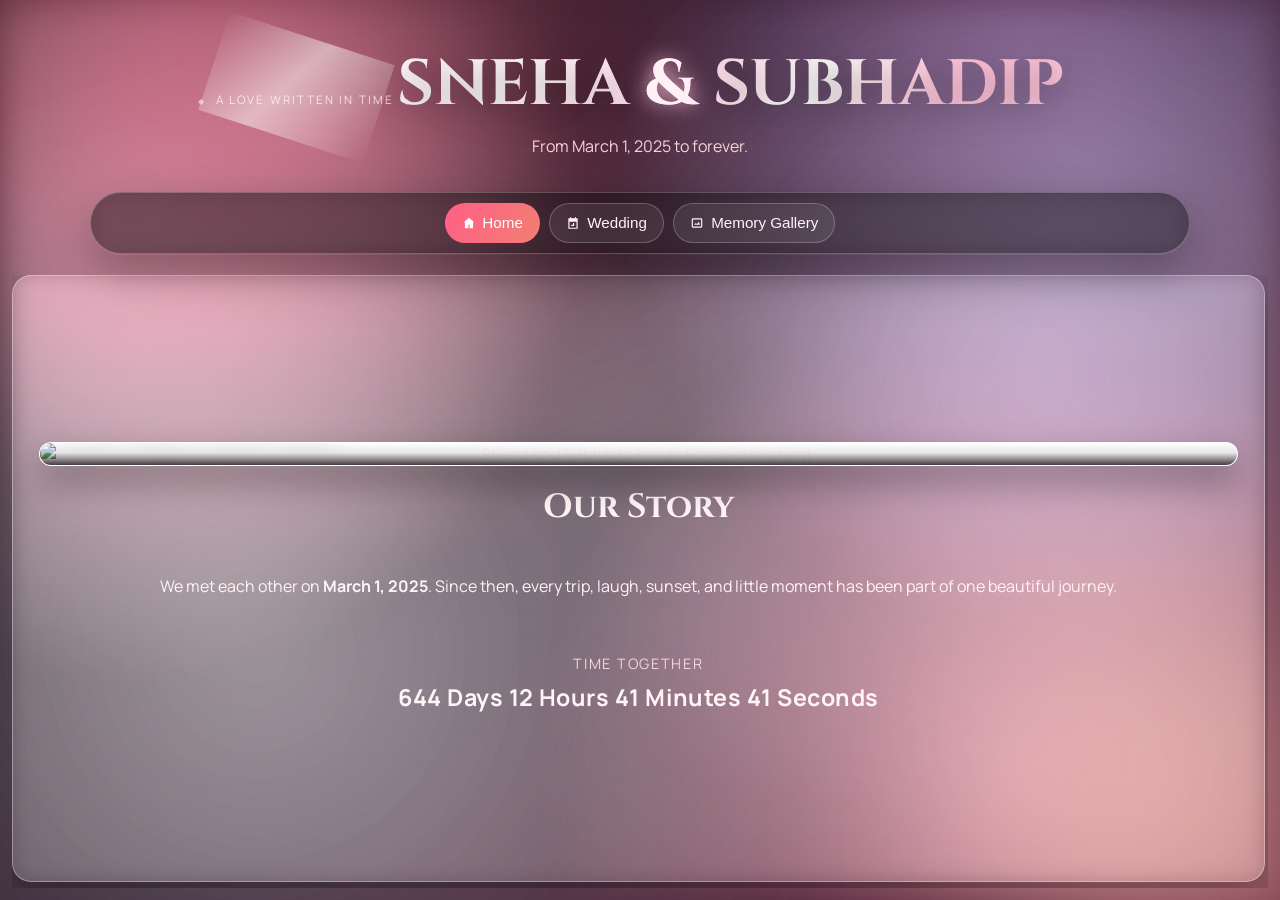
==== commit aad287e1: "Working youtube video in memory timeline Co-authored-by: Copilot <copilot@github.com>" ====
--- a/index.html
+++ b/index.html
@@ -519,7 +519,7 @@
                                 <p>One last getaway before wedding plans turned into our next chapter.</p>
                             </div>
                         </article>
-                        <article class="memory-card reveal" data-memory-order="17" data-person="couple" data-location="Dance rehearsal" data-map-x="61" data-map-y="45" data-video="https://www.youtube.com/watch?v=arORSq2Ftg0" data-video-duration="25000" data-image="images/fance.png">
+                        <article class="memory-card reveal" data-memory-order="17" data-person="couple" data-location="Dance rehearsal" data-map-x="61" data-map-y="45" data-video="https://www.youtube.com/embed/arORSq2Ftg0" data-video-duration="25000" data-image="images/fance.png">
                             <div class="memory-media">
                                 <img src="images/fance.png" alt="Cover image for Dance video">
                                 <span class="video-badge" aria-hidden="true">Play</span>
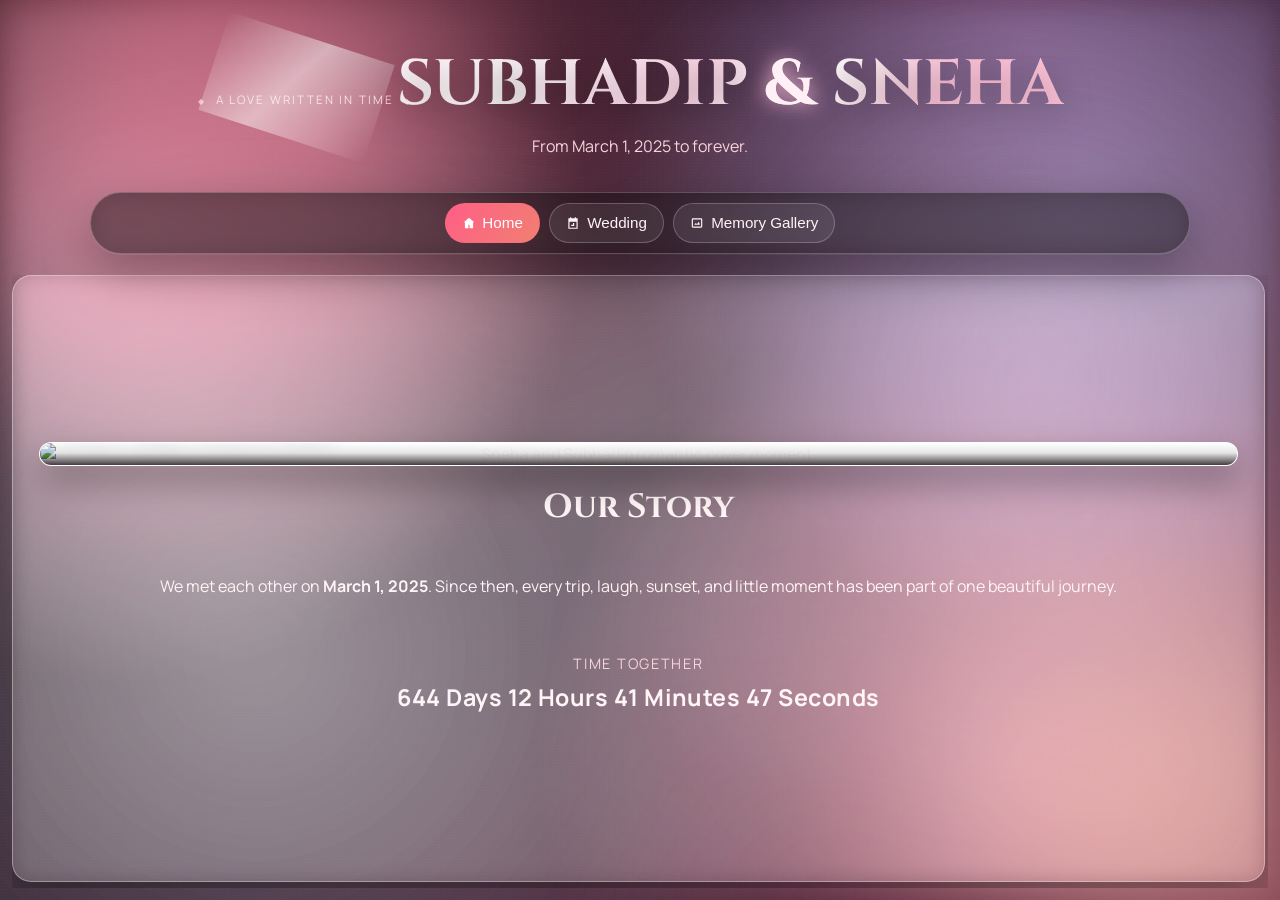
==== commit 7f7a50b2: "Working v3 Co-authored-by: Copilot <copilot@github.com>" ====
--- a/index.html
+++ b/index.html
@@ -3,7 +3,7 @@
 <head>
     <meta charset="UTF-8">
     <meta name="viewport" content="width=device-width, initial-scale=1.0">
-    <title>Sneha & Subhadip | A Love Written In Time</title>
+    <title>Subhadip & Sneha | A Love Written In Time</title>
     <link rel="icon" type="image/x-icon" href="images/favicon.ico">
     <link rel="preconnect" href="https://fonts.googleapis.com">
     <link rel="preconnect" href="https://fonts.gstatic.com" crossorigin>
@@ -18,7 +18,7 @@
 
     <header class="hero reveal">
         <p class="hero-kicker">A Love written in time</p>
-        <h1>SNEHA <span>&</span> SUBHADIP</h1>
+        <h1>SUBHADIP <span>&</span> SNEHA</h1>
         <p class="hero-subtitle">From March 1, 2025 to forever.</p>
     </header>
 
@@ -160,13 +160,14 @@
             <div class="glass-card itinerary-shell reveal">
                 <div class="section-head centered">
                     <h2>Wedding Itinerary</h2>
-                    <p>Tap any event card to open its full details page below.</p>
+                    <p>Pick an event tab to preview the day, or expand it for the full-screen details.</p>
                     <p class="help-text">Tip: Guest badge opens active guest list, and RSVP is available beside it.</p>
                 </div>
-                <div class="itinerary-grid">
+                <div class="itinerary-grid" role="tablist" aria-label="Wedding event tabs">
                     <button
                         type="button"
                         class="itinerary-item reveal"
+                        role="tab"
                         data-event="Engagement Ceremony"
                         data-date="June 6, 2026"
                         data-time="5:00 PM onwards"
@@ -181,7 +182,7 @@
                         data-total="60"
                         data-attending="40"
                         data-cover="https://encrypted-tbn0.gstatic.com/images?q=tbn:ANd9GcSVyw9ICEnshHg3BfDnrOBaCQxoQeCw1IxdSQ&s"
-                        data-program="performances|5:00 PM - 5:30 PM|Guest Arrival and Welcome with drinks, Wish Wall, and photo upload station;performances|5:30 PM - 6:00 PM|Rooftop Golden Hour Photoshoot with host-led photo call groups;games|6:00 PM - 6:15 PM|Icebreaker: How Well Do You Know Them?;performances|6:15 PM - 6:30 PM|Love Story Slideshow and Next Chapter Begins Today moment;performances|6:30 PM - 6:45 PM|Couple Entry with lights and favorite song;performances|6:45 PM - 7:00 PM|Ring Exchange Ceremony with parents blessing and confetti;performances|7:00 PM - 7:15 PM|Cake Cutting with family-first cake feed;games|7:15 PM - 7:40 PM|Family Games: Bride vs Groom Quiz, Shoe Game, Tug of Love;performances|7:40 PM - 8:00 PM|Friends and Cousins Performances;food|8:00 PM - 8:30 PM|Dinner Opens with chaat and live mocktail counters;performances|8:30 PM - 9:00 PM|Couple Dance performance and sparkler ending;performances|9:00 PM - 10:30 PM|DJ and Open Dance Floor with dedications and dance-offs"
+                        data-program="performances|5:30 PM - 6:30 PM|Couple and close family arrive at event;performances|6:00 PM - 7:00 PM|Rooftop Golden Hour Photoshoot;performances|7:00 PM - 7:30 PM|Guest Arrival and Welcome with drinks, Wish Wall, and photo upload station;performances|7:30 PM - 8:00 PM|Couple Entry with lights, smoke gun, and favorite song;performances|8:00 PM - 9:00 PM|Ring Exchange Ceremony with parents blessing and confetti, Cake Cutting with family, Love Story Slideshow, small performance by couple (duet song);games|TBD|Family Games;food|7:00 PM - 8:30 PM|Dinner Opens with chaat and live mocktail counters;food|8:30 PM - 10:30 PM|Dinner starts with main course and dessert;performances|9:00 PM - 10:30 PM|Play music in hotel speakers, Open Dance Floor"
                     >
                         <span class="itinerary-day">June 6</span>
                         <h3>Engagement</h3>
@@ -190,6 +191,7 @@
                     <button
                         type="button"
                         class="itinerary-item reveal"
+                        role="tab"
                         data-event="Sangeet Night"
                         data-date="December 10, 2026"
                         data-time="7:00 PM onwards"
@@ -214,6 +216,7 @@
                     <button
                         type="button"
                         class="itinerary-item reveal"
+                        role="tab"
                         data-event="Haldi Ceremony"
                         data-date="December 11, 2026"
                         data-time="10:30 AM onwards"
@@ -227,7 +230,7 @@
                         data-guests="120 Guests"
                         data-total="120"
                         data-attending="92"
-                        data-cover="https://i.ytimg.com/vi/-yt7JE7I5M0/hq720.jpg?sqp=-oaymwEhCK4FEIIDSFryq4qpAxMIARUAAAAAGAElAADIQj0AgKJD&rs=AOn4CLB3J2SsGvy73wgNX0MZNuPesoPppQ"
+                        data-cover="https://static.vecteezy.com/system/resources/thumbnails/022/976/571/small/happy-couple-in-haldi-ceremony-free-vector.jpg"
                         data-program="performances|10:45 AM|Dhol Entry;games|11:15 AM|Floral Ring Toss;games|11:45 AM|Team Trivia;performances|12:00 PM|Cousins Performance;food|12:30 PM|Traditional Lunch Service"
                     >
                         <span class="itinerary-day">Dec 11</span>
@@ -238,6 +241,7 @@
                     <button
                         type="button"
                         class="itinerary-item reveal"
+                        role="tab"
                         data-event="Wedding Ceremony"
                         data-date="December 11, 2026"
                         data-time="7:45 PM muhurat"
@@ -262,6 +266,7 @@
                     <button
                         type="button"
                         class="itinerary-item reveal"
+                        role="tab"
                         data-event="Reception Evening"
                         data-date="December 13, 2026"
                         data-time="8:30 PM onwards"
@@ -284,7 +289,8 @@
                         <p>Grand celebration with everyone</p>
                     </button>
                 </div>
-                <article id="itineraryPage" class="itinerary-page reveal" aria-live="polite">
+                <article id="itineraryPage" class="itinerary-page reveal" role="tabpanel" aria-live="polite">
+                    <button id="itineraryFullscreenClose" class="lightbox-close itinerary-fullscreen-close" type="button" aria-label="Close full screen event details">&times;</button>
                     <p id="itineraryTag" class="itinerary-tag">Wedding Event</p>
                     <div class="itinerary-page-head">
                         <h3 id="itineraryTitle">Select an event</h3>
@@ -308,6 +314,12 @@
                         <p><span class="meta-icon" aria-hidden="true">L</span><strong>Location:</strong> <span id="itineraryLocation"></span> <a id="itineraryMapInlineLink" class="inline-map-link" href="#" target="_blank" rel="noopener noreferrer">(Open in Google Maps)</a></p>
                     </div>
                     <div class="itinerary-links">
+                        <button id="itineraryFullscreenBtn" class="primary-btn itinerary-link-btn expand-btn" type="button">
+                            <span class="btn-icon" aria-hidden="true">
+                                <svg viewBox="0 0 24 24" focusable="false"><path d="M5 5h6v2H8.4l4.1 4.1-1.4 1.4L7 8.4V11H5V5zm8 0h6v6h-2V8.4l-4.1 4.1-1.4-1.4L15.6 7H13V5zM7 15.6l4.1-4.1 1.4 1.4L8.4 17H11v2H5v-6h2v2.6zm10 0V13h2v6h-6v-2h2.6l-4.1-4.1 1.4-1.4L17 15.6z"/></svg>
+                            </span>
+                            Expand
+                        </button>
                         <a id="itineraryUploadLink" class="primary-btn itinerary-link-btn upload-btn" href="#" target="_blank" rel="noopener noreferrer">
                             <span class="btn-icon" aria-hidden="true">
                                 <svg viewBox="0 0 24 24" focusable="false"><path d="M11 4h2v8h3l-4 4-4-4h3V4zm-6 12h14v4H5v-4z"/></svg>
@@ -391,8 +403,8 @@
 
                 <div class="memory-left glass-card">
                     <div class="memory-timeline" aria-label="Romantic memory timeline">
-                        <article class="memory-card memory-era-card reveal" data-memory-order="1" data-person="guy" data-location="Subhadip's hometown" data-map-x="18" data-map-y="30" data-image="https://encrypted-tbn0.gstatic.com/images?q=tbn:ANd9GcTXjqXNvuBWTf9B77ZZy4PLWlkAzGQMoXgrow&amp;s">
-                            <img src="https://encrypted-tbn0.gstatic.com/images?q=tbn:ANd9GcTXjqXNvuBWTf9B77ZZy4PLWlkAzGQMoXgrow&amp;s" alt="Subhadip timeline icon">
+                        <article class="memory-card memory-era-card reveal" data-memory-order="1" data-person="guy" data-location="Subhadip's hometown" data-map-x="18" data-map-y="30" data-image="https://img.freepik.com/premium-vector/cute-baby-boy-cartoon-vector-illustration_921448-1210.jpg">
+                            <img src="https://img.freepik.com/premium-vector/cute-baby-boy-cartoon-vector-illustration_921448-1210.jpg" alt="Subhadip timeline icon" class="avatar-guy">
                             <div class="memory-content">
                                 <p class="memory-date">July 9, 1993</p>
                                 <h3>Subhadip Arrives</h3>
@@ -400,15 +412,15 @@
                             </div>
                         </article>
                         <article class="memory-card memory-era-card reveal" data-memory-order="2" data-person="guy" data-location="Childhood days" data-map-x="24" data-map-y="38" data-image="https://encrypted-tbn0.gstatic.com/images?q=tbn:ANd9GcTXjqXNvuBWTf9B77ZZy4PLWlkAzGQMoXgrow&amp;s">
-                            <img src="https://encrypted-tbn0.gstatic.com/images?q=tbn:ANd9GcTXjqXNvuBWTf9B77ZZy4PLWlkAzGQMoXgrow&amp;s" alt="Subhadip childhood placeholder">
+                            <img src="https://img.freepik.com/free-vector/boy-avatar-graphic-vector_53876-36035.jpg?semt=ais_hybrid&amp;w=600" alt="Subhadip childhood placeholder" class="avatar-guy">
                             <div class="memory-content">
                                 <p class="memory-date">Growing Years</p>
                                 <h3>His Quiet Becoming</h3>
                                 <p>School days, family love, and small victories shaped the calm strength Sneha would one day adore.</p>
                             </div>
                         </article>
-                        <article class="memory-card memory-era-card reveal" data-memory-order="3" data-person="girl" data-location="Sneha's hometown" data-map-x="75" data-map-y="32" data-image="https://encrypted-tbn0.gstatic.com/images?q=tbn:ANd9GcSDBBhjgAcJHAv7Iz3Z0lEvX_1f7YrOsHgaKA&amp;s">
-                            <img src="https://encrypted-tbn0.gstatic.com/images?q=tbn:ANd9GcSDBBhjgAcJHAv7Iz3Z0lEvX_1f7YrOsHgaKA&amp;s" alt="Sneha timeline icon">
+                        <article class="memory-card memory-era-card reveal" data-memory-order="3" data-person="girl" data-location="Sneha's hometown" data-map-x="75" data-map-y="32" data-image="https://www.shutterstock.com/image-vector/cute-baby-girl-sit-pose-600nw-2536744001.jpg">
+                            <img src="https://www.shutterstock.com/image-vector/cute-baby-girl-sit-pose-600nw-2536744001.jpg" alt="Sneha timeline icon" class="avatar-girl">
                             <div class="memory-content">
                                 <p class="memory-date">June 20, 1997</p>
                                 <h3>Sneha Arrives</h3>
@@ -416,15 +428,21 @@
                             </div>
                         </article>
                         <article class="memory-card memory-era-card reveal" data-memory-order="4" data-person="girl" data-location="Growing dreams" data-map-x="69" data-map-y="42" data-image="https://encrypted-tbn0.gstatic.com/images?q=tbn:ANd9GcSDBBhjgAcJHAv7Iz3Z0lEvX_1f7YrOsHgaKA&amp;s">
-                            <img src="https://encrypted-tbn0.gstatic.com/images?q=tbn:ANd9GcSDBBhjgAcJHAv7Iz3Z0lEvX_1f7YrOsHgaKA&amp;s" alt="Sneha growing years placeholder">
+                            <img src="https://img.freepik.com/free-vector/girl-avatar-graphic-vector_53876-36043.jpg?semt=ais_hybrid&amp;w=600" alt="Sneha growing years placeholder" class="avatar-girl">
                             <div class="memory-content">
                                 <p class="memory-date">Growing Years</p>
                                 <h3>Her Bright Becoming</h3>
                                 <p>Dreams, prayers, friendships, and family blessings quietly prepared her for a love that would feel destined.</p>
                             </div>
                         </article>
+                        <article class="memory-milestone-card reveal" data-milestone="destiny">
+                            <div class="milestone-marker">✨</div>
+                            <div class="milestone-content">
+                                <p class="milestone-label">Destined To Meet</p>
+                            </div>
+                        </article>
                         <article class="memory-card memory-era-card reveal" data-memory-order="5" data-person="couple" data-location="Bengaluru" data-map-x="48" data-map-y="50" data-image="https://img.freepik.com/free-vector/cute-couple-boy-girl-sitting-together-cartoon-vector-icon-illustration-people-holiday-icon-conc_138676-12418.jpg?semt=ais_hybrid&amp;w=740&amp;q=80">
-                            <img src="https://img.freepik.com/free-vector/cute-couple-boy-girl-sitting-together-cartoon-vector-icon-illustration-people-holiday-icon-conc_138676-12418.jpg?semt=ais_hybrid&amp;w=740&amp;q=80" alt="Couple destiny placeholder">
+                            <img src="images\couple-avatar.jpeg" alt="Couple destiny placeholder" class="avatar-couple">
                             <div class="memory-content">
                                 <p class="memory-date">Before March 2025</p>
                                 <h3>Two Roads Lean Closer</h3>
@@ -432,7 +450,7 @@
                             </div>
                         </article>
                         <article class="memory-card reveal" data-memory-order="6" data-person="couple" data-location="Kunafa date, Bengaluru" data-map-x="50" data-map-y="55" data-image="images/Kunafa.png">
-                            <img src="images/Kunafa.png" alt="Dessert date memory">
+                            <img src="images\couple-avatar.jpeg" alt="Dessert date memory">
                             <div class="memory-content">
                                 <p class="memory-date">March 1, 2025</p>
                                 <h3>Kunafa</h3>
@@ -440,7 +458,7 @@
                             </div>
                         </article>
                         <article class="memory-card reveal" data-memory-order="7" data-person="couple" data-location="ISKCON Temple, Bengaluru" data-map-x="42" data-map-y="44" data-image="images/iscon.png">
-                            <img src="images/iscon.png" alt="ISKCON temple memory">
+                            <img src="images\couple-avatar.jpeg" alt="ISKCON temple memory">
                             <div class="memory-content">
                                 <p class="memory-date">March 14, 2025</p>
                                 <h3>ISKCON Visit</h3>
@@ -448,7 +466,7 @@
                             </div>
                         </article>
                         <article class="memory-card reveal" data-memory-order="8" data-person="couple" data-location="Wayanad, Kerala" data-map-x="32" data-map-y="73" data-image="images/wayanad.jpg">
-                            <img src="images/wayanad.jpg" alt="Nature travel memory">
+                            <img src="images\couple-avatar.jpeg" alt="Nature travel memory">
                             <div class="memory-content">
                                 <p class="memory-date">April 20, 2025</p>
                                 <h3>Wayanad</h3>
@@ -456,7 +474,7 @@
                             </div>
                         </article>
                         <article class="memory-card memory-placeholder-card reveal" data-memory-order="9" data-person="couple" data-location="Everyday calls" data-map-x="55" data-map-y="50" data-image="https://img.freepik.com/free-vector/cute-couple-boy-girl-sitting-together-cartoon-vector-icon-illustration-people-holiday-icon-conc_138676-12418.jpg?semt=ais_hybrid&amp;w=740&amp;q=80">
-                            <img src="https://img.freepik.com/free-vector/cute-couple-boy-girl-sitting-together-cartoon-vector-icon-illustration-people-holiday-icon-conc_138676-12418.jpg?semt=ais_hybrid&amp;w=740&amp;q=80" alt="Everyday love placeholder">
+                            <img src="images\couple-avatar.jpeg" alt="Everyday love placeholder">
                             <div class="memory-content">
                                 <p class="memory-date">May 2025</p>
                                 <h3>Ordinary Magic</h3>
@@ -464,7 +482,7 @@
                             </div>
                         </article>
                         <article class="memory-card reveal" data-memory-order="10" data-person="couple" data-location="Dance floor" data-map-x="58" data-map-y="47" data-image="images/fance.png">
-                            <img src="images/fance.png" alt="Dance and music memory">
+                            <img src="images\couple-avatar.jpeg" alt="Dance and music memory">
                             <div class="memory-content">
                                 <p class="memory-date">May 12, 2025</p>
                                 <h3>First Dance</h3>
@@ -472,7 +490,7 @@
                             </div>
                         </article>
                         <article class="memory-card reveal" data-memory-order="11" data-person="couple" data-location="Bengaluru roads" data-map-x="63" data-map-y="58" data-image="images/bike.png">
-                            <img src="images/bike.png" alt="Bike ride memory">
+                            <img src="images\couple-avatar.jpeg" alt="Bike ride memory">
                             <div class="memory-content">
                                 <p class="memory-date">June 1, 2025</p>
                                 <h3>First Ride</h3>
@@ -480,15 +498,21 @@
                             </div>
                         </article>
                         <article class="memory-card reveal" data-memory-order="12" data-person="couple" data-location="Agara Lake, Bengaluru" data-map-x="60" data-map-y="62" data-image="images/agara.jpeg">
-                            <img src="images/agara.jpeg" alt="Lake sunset memory">
+                            <img src="images\couple-avatar.jpeg" alt="Lake sunset memory">
                             <div class="memory-content">
                                 <p class="memory-date">June 21, 2025</p>
                                 <h3>Agara Lake</h3>
                                 <p>Golden sunset, quiet water, and a memory that still glows.</p>
                             </div>
                         </article>
+                        <article class="memory-milestone-card reveal" data-milestone="commitment">
+                            <div class="milestone-marker">💍</div>
+                            <div class="milestone-content">
+                                <p class="milestone-label">Forever Committed</p>
+                            </div>
+                        </article>
                         <article class="memory-card memory-placeholder-card reveal" data-memory-order="13" data-person="couple" data-location="Family blessings" data-map-x="46" data-map-y="39" data-image="https://img.freepik.com/free-vector/cute-couple-boy-girl-sitting-together-cartoon-vector-icon-illustration-people-holiday-icon-conc_138676-12418.jpg?semt=ais_hybrid&amp;w=740&amp;q=80">
-                            <img src="https://img.freepik.com/free-vector/cute-couple-boy-girl-sitting-together-cartoon-vector-icon-illustration-people-holiday-icon-conc_138676-12418.jpg?semt=ais_hybrid&amp;w=740&amp;q=80" alt="Family blessings placeholder">
+                            <img src="images\couple-avatar-2.png" alt="Family blessings placeholder" class="avatar-couple">
                             <div class="memory-content">
                                 <p class="memory-date">Late 2025</p>
                                 <h3>Love Gets Roots</h3>
@@ -496,7 +520,7 @@
                             </div>
                         </article>
                         <article class="memory-card reveal" data-memory-order="14" data-person="couple" data-location="New Year celebration" data-map-x="52" data-map-y="35" data-image="images/new_year.png">
-                            <img src="images/new_year.png" alt="New Year celebration memory">
+                            <img src="images\couple-avatar-2.png" alt="New Year celebration memory">
                             <div class="memory-content">
                                 <p class="memory-date">December 31, 2025</p>
                                 <h3>New Year</h3>
@@ -504,7 +528,7 @@
                             </div>
                         </article>
                         <article class="memory-card reveal" data-memory-order="15" data-person="couple" data-location="Marriage decision" data-map-x="56" data-map-y="34" data-image="images/engaged.png">
-                            <img src="images/engaged.png" alt="Engagement ring decision memory">
+                            <img src="images\couple-avatar-2.png" alt="Engagement ring decision memory">
                             <div class="memory-content">
                                 <p class="memory-date">January 5, 2026</p>
                                 <h3>Marriage Decision</h3>
@@ -512,16 +536,16 @@
                             </div>
                         </article>
                         <article class="memory-card reveal" data-memory-order="16" data-person="couple" data-location="Ooty, Tamil Nadu" data-map-x="39" data-map-y="78" data-image="images/ooty.jpg">
-                            <img src="images/ooty.jpg" alt="Ooty trip hills memory">
+                            <img src="images\couple-avatar-2.png" alt="Ooty trip hills memory">
                             <div class="memory-content">
                                 <p class="memory-date">February 2, 2026</p>
                                 <h3>Ooty Trip</h3>
                                 <p>One last getaway before wedding plans turned into our next chapter.</p>
                             </div>
                         </article>
-                        <article class="memory-card reveal" data-memory-order="17" data-person="couple" data-location="Dance rehearsal" data-map-x="61" data-map-y="45" data-video="https://www.youtube.com/embed/arORSq2Ftg0" data-video-duration="25000" data-image="images/fance.png">
+                        <article class="memory-card reveal" data-memory-order="17" data-person="couple" data-location="Dance rehearsal" data-map-x="61" data-map-y="45" data-video="https://www.youtube.com/embed/arORSq2Ftg0" data-video-duration="10000" data-image="images/fance.png">
                             <div class="memory-media">
-                                <img src="images/fance.png" alt="Cover image for Dance video">
+                                <img src="images\couple-avatar-2.png" alt="Cover image for Dance video">
                                 <span class="video-badge" aria-hidden="true">Play</span>
                             </div>
                             <div class="memory-content">
@@ -531,15 +555,21 @@
                             </div>
                         </article>
                         <article class="memory-card reveal" data-memory-order="18" data-person="couple" data-location="Valentine date" data-map-x="65" data-map-y="52" data-image="images/valentine.jpg">
-                            <img src="images/valentine.jpg" alt="Romantic candlelight date memory">
+                            <img src="images\couple-avatar-2.png" alt="Romantic candlelight date memory">
                             <div class="memory-content">
                                 <p class="memory-date">February 14, 2026</p>
                                 <h3>Valentine Day</h3>
                                 <p>Candlelight, music, and heartbeats perfectly in sync.</p>
                             </div>
                         </article>
-                        <article class="memory-card memory-placeholder-card reveal" data-memory-order="19" data-person="couple" data-location="Wedding road ahead" data-map-x="72" data-map-y="62" data-image="https://img.freepik.com/free-vector/cute-couple-boy-girl-sitting-together-cartoon-vector-icon-illustration-people-holiday-icon-conc_138676-12418.jpg?semt=ais_hybrid&amp;w=740&amp;q=80">
-                            <img src="https://img.freepik.com/free-vector/cute-couple-boy-girl-sitting-together-cartoon-vector-icon-illustration-people-holiday-icon-conc_138676-12418.jpg?semt=ais_hybrid&amp;w=740&amp;q=80" alt="Wedding future placeholder">
+                        <article class="memory-milestone-card reveal" data-milestone="wedding">
+                            <div class="milestone-marker">💒</div>
+                            <div class="milestone-content">
+                                <p class="milestone-label">The Wedding Awaits</p>
+                            </div>
+                        </article>
+                        <article class="memory-card memory-placeholder-card reveal" data-memory-order="19" data-person="couple" data-location="Wedding road ahead" data-map-x="72" data-map-y="62" data-image="images\couple-avatar-3.png" data-duration="1000000">
+                            <img src="images\couple-avatar-3.png" alt="Wedding future placeholder" class="avatar-couple">
                             <div class="memory-content">
                                 <p class="memory-date">Forever Ahead</p>
                                 <h3>The Next Chapter</h3>
--- a/style.css
+++ b/style.css
@@ -124,6 +124,22 @@
 .hero {
     padding: 2.2rem 1rem 1rem;
     text-align: center;
+    transition: opacity 0.45s ease, transform 0.45s ease, max-height 0.45s ease, padding 0.45s ease, margin 0.45s ease;
+    max-height: 220px;
+    overflow: hidden;
+}
+
+body.hero-auto-hidden .hero {
+    opacity: 0;
+    transform: translateY(-0.75rem);
+    max-height: 0;
+    padding-block: 0;
+    margin: 0;
+    pointer-events: none;
+}
+
+body.hero-auto-hidden .top-nav {
+    margin-top: 0.65rem;
 }
 
 .hero-kicker {
@@ -227,6 +243,18 @@
 
 body.memory-playback-active .hero {
     display: none;
+}
+
+body.memory-playback-active .tab-shell {
+    display: flex;
+    align-items: center;
+    min-height: 100svh;
+    margin-bottom: 0;
+    padding-block: clamp(0.5rem, 1.5svh, 1.5rem);
+}
+
+body.memory-playback-active #memories.tab-panel.active {
+    width: 100%;
 }
 
 .tab-btn {
@@ -879,59 +907,77 @@
 
 .itinerary-grid {
     display: grid;
-    grid-template-columns: repeat(2, minmax(0, 1fr));
-    gap: 0.9rem;
+    grid-template-columns: repeat(5, minmax(0, 1fr));
+    gap: 0.45rem;
+    margin-bottom: 1rem;
 }
 
 .itinerary-item {
     position: relative;
     border: 1px solid rgba(255, 255, 255, 0.25);
-    background: linear-gradient(145deg, rgba(255, 255, 255, 0.12), rgba(13, 4, 10, 0.35));
-    border-radius: 1rem;
-    text-align: left;
+    background: rgba(255, 255, 255, 0.1);
+    border-radius: 0.72rem;
+    text-align: center;
     color: var(--text);
-    padding: 0.95rem 1rem 1rem;
-    padding-right: 6.3rem;
+    padding: 0.82rem 0.75rem 0.88rem;
     cursor: pointer;
-    transition: transform 0.28s ease, box-shadow 0.28s ease, border-color 0.28s ease;
+    overflow: hidden;
+    transition: transform 0.28s ease, box-shadow 0.28s ease, border-color 0.28s ease, background 0.28s ease;
     box-shadow: 0 12px 28px rgba(0, 0, 0, 0.28);
+}
+
+.itinerary-item::after {
+    content: "";
+    position: absolute;
+    inset: auto auto 0 0;
+    width: 0;
+    height: 4px;
+    border-radius: 999px;
+    background: linear-gradient(90deg, #7c4dff, #ff77ad, #ffd47a);
+    transition: width 0.35s ease;
 }
 
 .itinerary-item:hover,
 .itinerary-item:focus-visible {
-    transform: translateY(-4px);
+    transform: translateY(-2px);
     box-shadow: 0 18px 36px rgba(0, 0, 0, 0.38);
     border-color: rgba(255, 214, 225, 0.6);
     outline: none;
 }
 
 .itinerary-day {
-    display: inline-block;
+    display: block;
     font-size: 0.72rem;
     letter-spacing: 0.11em;
     text-transform: uppercase;
-    padding: 0.28rem 0.55rem;
-    border-radius: 999px;
-    background: rgba(255, 147, 177, 0.22);
-    border: 1px solid rgba(255, 255, 255, 0.28);
+    padding: 0;
+    border-radius: 0;
+    background: transparent;
+    border: 0;
     color: #ffdbe5;
 }
 
 .itinerary-item h3 {
-    margin: 0.55rem 0 0.35rem;
+    margin: 0.25rem 0 0;
     font-family: "Cinzel", serif;
-    font-size: 1.2rem;
+    font-size: clamp(0.88rem, 1.6vw, 1.08rem);
 }
 
 .itinerary-item p {
-    margin: 0 0 0.7rem;
+    display: none;
+    margin: 0;
     color: #ffeaf0;
     font-size: 0.94rem;
 }
 
 .itinerary-item.active {
+    background: rgba(255, 255, 255, 0.18);
     border-color: rgba(255, 214, 225, 0.74);
     box-shadow: 0 20px 38px rgba(0, 0, 0, 0.43);
+}
+
+.itinerary-item.active::after {
+    width: 100%;
 }
 
 .guest-badge {
@@ -949,15 +995,7 @@
 }
 
 .itinerary-mini-cover {
-    position: absolute;
-    top: 0.78rem;
-    right: 0.85rem;
-    width: 72px;
-    height: 56px;
-    border-radius: 0.55rem;
-    overflow: hidden;
-    border: 1px solid rgba(255, 255, 255, 0.32);
-    box-shadow: 0 8px 16px rgba(0, 0, 0, 0.28);
+    display: none;
 }
 
 .itinerary-mini-cover img {
@@ -967,12 +1005,179 @@
 }
 
 .itinerary-page {
-    margin-top: 1rem;
+    position: relative;
+    display: grid;
+    grid-template-columns: minmax(0, 0.9fr) minmax(280px, 0.55fr);
+    gap: 0.9rem 1.1rem;
+    align-items: start;
+    margin-top: 0;
     border-radius: 1rem;
     border: 1px solid rgba(255, 255, 255, 0.3);
     background: linear-gradient(145deg, rgba(255, 245, 247, 0.2), rgba(24, 10, 19, 0.85));
     padding: 1.3rem 1.25rem;
     box-shadow: 0 24px 45px rgba(0, 0, 0, 0.45);
+}
+
+.itinerary-page:not(.is-fullscreen) .itinerary-tag,
+.itinerary-page:not(.is-fullscreen) .itinerary-page-head,
+.itinerary-page:not(.is-fullscreen) .itinerary-meta,
+.itinerary-page:not(.is-fullscreen) .itinerary-links,
+.itinerary-page:not(.is-fullscreen) .itinerary-details {
+    grid-column: 1;
+}
+
+.itinerary-page:not(.is-fullscreen) .itinerary-cover-wrap {
+    grid-column: 2;
+    grid-row: 1 / span 5;
+    align-self: center;
+    margin-top: 0;
+    position: relative;
+    padding: 0.45rem;
+    border-radius: 1.05rem;
+    overflow: hidden;
+    border: 1px solid rgba(255, 228, 238, 0.46);
+    background:
+        linear-gradient(145deg, rgba(255, 240, 246, 0.36), rgba(255, 144, 184, 0.08)),
+        rgba(23, 8, 16, 0.42);
+    box-shadow:
+        0 20px 42px rgba(0, 0, 0, 0.36),
+        0 0 0 1px rgba(255, 255, 255, 0.08) inset,
+        0 0 30px rgba(255, 161, 193, 0.22);
+}
+
+.itinerary-page:not(.is-fullscreen) .itinerary-cover-wrap::before {
+    content: "";
+    position: absolute;
+    inset: 0.45rem;
+    border-radius: 0.78rem;
+    border: 1px solid rgba(255, 255, 255, 0.34);
+    pointer-events: none;
+    z-index: 2;
+}
+
+.itinerary-page:not(.is-fullscreen) .itinerary-cover-wrap::after {
+    content: "";
+    position: absolute;
+    inset: -35% auto auto -25%;
+    width: 42%;
+    height: 170%;
+    transform: rotate(20deg);
+    background: linear-gradient(90deg, transparent, rgba(255, 255, 255, 0.28), transparent);
+    pointer-events: none;
+    z-index: 3;
+}
+
+.itinerary-page:not(.is-fullscreen) .rsvp-btn,
+.itinerary-page:not(.is-fullscreen) .guest-link,
+.itinerary-page:not(.is-fullscreen) .inline-map-link,
+.itinerary-page:not(.is-fullscreen) #itineraryMap,
+.itinerary-page:not(.is-fullscreen) .itinerary-program {
+    display: none;
+}
+
+.itinerary-page.is-fullscreen {
+    position: fixed;
+    inset: clamp(0.5rem, 1.4vw, 1.25rem);
+    z-index: 1200;
+    display: grid;
+    grid-template-columns: minmax(160px, 220px) minmax(300px, 0.75fr) minmax(420px, 1fr);
+    grid-template-rows: auto auto auto 1fr auto;
+    gap: 0.85rem 1.1rem;
+    overflow-y: auto;
+    padding: clamp(1.1rem, 2vw, 1.6rem);
+    background:
+        radial-gradient(circle at 18% 12%, rgba(255, 179, 202, 0.28), transparent 34%),
+        linear-gradient(145deg, rgba(52, 23, 39, 0.98), rgba(15, 6, 12, 0.96));
+    scrollbar-width: none;
+    -ms-overflow-style: none;
+}
+
+.itinerary-page.is-fullscreen::-webkit-scrollbar {
+    width: 0;
+    height: 0;
+}
+
+.itinerary-fullscreen-close {
+    display: none;
+}
+
+.itinerary-page.is-fullscreen .itinerary-fullscreen-close {
+    display: inline-flex;
+}
+
+.itinerary-page.is-fullscreen .expand-btn {
+    display: none;
+}
+
+.itinerary-page.is-fullscreen .rsvp-btn,
+.itinerary-page.is-fullscreen .guest-link {
+    display: none;
+}
+
+.itinerary-page.is-fullscreen #itineraryMap,
+.itinerary-page.is-fullscreen .itinerary-program {
+    grid-column: 3;
+}
+
+.itinerary-page.is-fullscreen .itinerary-tag {
+    grid-column: 1 / 3;
+    grid-row: 1;
+}
+
+.itinerary-page.is-fullscreen .itinerary-cover-wrap {
+    grid-column: 1;
+    grid-row: 2 / span 2;
+    align-self: start;
+    margin-top: 0;
+}
+
+.itinerary-page.is-fullscreen .itinerary-cover-wrap img {
+    height: clamp(120px, 17svh, 170px);
+}
+
+.itinerary-page.is-fullscreen .itinerary-page-head {
+    grid-column: 2;
+    grid-row: 2;
+    margin-top: 0;
+}
+
+.itinerary-page.is-fullscreen .itinerary-meta {
+    grid-column: 2;
+    grid-row: 3;
+}
+
+.itinerary-page.is-fullscreen .itinerary-links {
+    grid-column: 1 / 3;
+    grid-row: 4;
+    align-self: start;
+}
+
+.itinerary-page.is-fullscreen #itineraryMap {
+    grid-row: 1 / span 2;
+    height: clamp(185px, 26svh, 240px);
+    margin-top: 0;
+}
+
+.itinerary-page.is-fullscreen .itinerary-program {
+    grid-row: 3 / span 2;
+    margin-top: 0;
+    min-height: 0;
+}
+
+.itinerary-page.is-fullscreen .event-timeline {
+    max-height: clamp(250px, 42svh, 390px);
+    scrollbar-width: none;
+    -ms-overflow-style: none;
+}
+
+.itinerary-page.is-fullscreen .event-timeline::-webkit-scrollbar {
+    width: 0;
+    height: 0;
+}
+
+.itinerary-page.is-fullscreen .itinerary-details {
+    grid-column: 1 / -1;
+    grid-row: 5;
 }
 
 .itinerary-page-head {
@@ -1040,8 +1245,11 @@
 .itinerary-cover-wrap img {
     display: block;
     width: 100%;
-    height: clamp(170px, 34vw, 260px);
+    height: clamp(210px, 25vw, 340px);
+    border-radius: 0.78rem;
     object-fit: cover;
+    object-position: center;
+    box-shadow: 0 14px 28px rgba(0, 0, 0, 0.32);
 }
 
 .section-head {
@@ -1325,15 +1533,15 @@
 }
 
 .memory-sticky-deck {
-    position: sticky;
-    top: 5.15rem;
-    z-index: 12;
+    position: relative;
+    z-index: 2;
     margin-bottom: 1rem;
     backdrop-filter: blur(18px);
 }
 
 body.memory-playback-active .memory-sticky-deck {
-    top: 0.75rem;
+    top: auto;
+    margin-bottom: clamp(0.75rem, 1.4svh, 1rem);
 }
 
 .memory-intro-section {
@@ -1440,6 +1648,11 @@
     min-height: min(720px, calc(100svh - 12rem));
 }
 
+body.memory-playback-active .memory-story-layout {
+    min-height: 0;
+    height: min(760px, calc(100svh - 14rem));
+}
+
 .memory-left {
     min-width: 0;
     overflow-y: auto;
@@ -1447,6 +1660,11 @@
     max-height: min(720px, calc(100svh - 12rem));
     scrollbar-width: thin;
     scrollbar-color: rgba(255, 212, 225, 0.55) rgba(255, 255, 255, 0.08);
+}
+
+body.memory-playback-active .memory-left {
+    min-height: 0;
+    max-height: min(760px, calc(100svh - 14rem));
 }
 
 .memory-left::-webkit-scrollbar {
@@ -1516,13 +1734,26 @@
 }
 
 .memory-card.is-playing-memory {
-    transform: translateX(6px);
-    border-color: rgba(255, 236, 245, 0.86);
-    box-shadow: 0 0 0 3px rgba(255, 218, 231, 0.16), 0 24px 46px rgba(0, 0, 0, 0.5);
+    transform: translateX(6px) scale(1.02);
+    border-color: rgba(255, 105, 180, 0.95);
+    background: linear-gradient(145deg, rgba(255, 200, 221, 0.2), rgba(255, 105, 180, 0.15));
+    box-shadow: 0 0 0 4px rgba(255, 105, 180, 0.25), 0 0 24px rgba(255, 105, 180, 0.4), 0 24px 46px rgba(0, 0, 0, 0.5);
+}
+
+.memory-card.is-playing-memory::before {
+    background: linear-gradient(140deg, #ff69b4, #ffc0cb);
+    box-shadow: 0 0 20px rgba(255, 105, 180, 0.9);
+    animation: diamondPulse 1.4s ease-in-out infinite;
 }
 
 .memory-card.is-playing-memory::after {
-    animation-duration: 1.8s;
+    animation-duration: 1.4s;
+    background: linear-gradient(
+        110deg,
+        rgba(255, 255, 255, 0) 0%,
+        rgba(255, 105, 180, 0.35) 46%,
+        rgba(255, 255, 255, 0) 100%
+    );
 }
 
 .memory-card::before {
@@ -1599,6 +1830,73 @@
     backdrop-filter: blur(3px);
 }
 
+/* Milestone Cards */
+.memory-milestone-card {
+    position: relative;
+    display: flex;
+    align-items: center;
+    justify-content: center;
+    gap: 1rem;
+    padding: 1.2rem;
+    background: linear-gradient(135deg, rgba(255, 105, 180, 0.15), rgba(255, 182, 193, 0.12));
+    border: 2px dashed rgba(255, 105, 180, 0.4);
+    border-radius: 1rem;
+    margin: 0.5rem 0;
+    transition: all 0.35s ease;
+}
+
+.memory-milestone-card:hover {
+    background: linear-gradient(135deg, rgba(255, 105, 180, 0.22), rgba(255, 182, 193, 0.18));
+    border-color: rgba(255, 105, 180, 0.6);
+    transform: scale(1.02);
+}
+
+.milestone-marker {
+    font-size: 1.8rem;
+    animation: milestoneFloat 2.8s ease-in-out infinite;
+}
+
+.milestone-content {
+    text-align: center;
+    flex: 1;
+}
+
+.milestone-label {
+    font-size: 0.95rem;
+    font-weight: 600;
+    background: linear-gradient(135deg, #ff69b4, #ff1493);
+    -webkit-background-clip: text;
+    -webkit-text-fill-color: transparent;
+    background-clip: text;
+    letter-spacing: 0.08em;
+    margin: 0;
+}
+
+/* Avatar styling */
+.avatar-guy {
+    border: 2px solid rgba(100, 150, 255, 0.4) !important;
+    box-shadow: 0 0 12px rgba(100, 150, 255, 0.3) !important;
+}
+
+.avatar-girl {
+    border: 2px solid rgba(255, 150, 200, 0.4) !important;
+    box-shadow: 0 0 12px rgba(255, 150, 200, 0.3) !important;
+}
+
+.avatar-couple {
+    border: 2px solid rgba(255, 105, 180, 0.4) !important;
+    box-shadow: 0 0 12px rgba(255, 105, 180, 0.3) !important;
+}
+
+@keyframes milestoneFloat {
+    0%, 100% {
+        transform: translateY(0px);
+    }
+    50% {
+        transform: translateY(-8px);
+    }
+}
+
 .memory-content {
     padding: 0.9rem 1rem 1rem;
 }
@@ -1622,12 +1920,45 @@
     color: #ffebef;
 }
 
+/* Milestone Mood Effects */
+.milestone-mood {
+    background: linear-gradient(135deg, rgba(255, 105, 180, 0.08), rgba(255, 182, 193, 0.06));
+    transition: background 1.5s ease-in-out;
+}
+
+.milestone-mood::before {
+    content: "";
+    position: fixed;
+    top: 0;
+    left: 0;
+    right: 0;
+    bottom: 0;
+    background: radial-gradient(circle at center, rgba(255, 105, 180, 0.1) 0%, transparent 70%);
+    animation: milestoneGlow 3s ease-in-out infinite alternate;
+    pointer-events: none;
+    z-index: -1;
+}
+
+@keyframes milestoneGlow {
+    0% {
+        opacity: 0.3;
+    }
+    100% {
+        opacity: 0.7;
+    }
+}
+
 .memory-visual-panel {
     overflow: hidden;
     padding: 1rem;
     min-height: min(720px, calc(100svh - 12rem));
     max-height: min(720px, calc(100svh - 12rem));
     display: flex;
+}
+
+body.memory-playback-active .memory-visual-panel {
+    min-height: 0;
+    max-height: min(760px, calc(100svh - 14rem));
 }
 
 .memory-visual-panel .memory-stage {
@@ -2920,7 +3251,38 @@
     }
 
     .itinerary-grid {
+        grid-template-columns: repeat(2, minmax(0, 1fr));
+    }
+
+    .itinerary-page.is-fullscreen {
         grid-template-columns: 1fr;
+        grid-template-rows: none;
+    }
+
+    .itinerary-page:not(.is-fullscreen) {
+        grid-template-columns: 1fr;
+    }
+
+    .itinerary-page:not(.is-fullscreen) .itinerary-tag,
+    .itinerary-page:not(.is-fullscreen) .itinerary-page-head,
+    .itinerary-page:not(.is-fullscreen) .itinerary-meta,
+    .itinerary-page:not(.is-fullscreen) .itinerary-links,
+    .itinerary-page:not(.is-fullscreen) .itinerary-details,
+    .itinerary-page:not(.is-fullscreen) .itinerary-cover-wrap {
+        grid-column: 1;
+        grid-row: auto;
+    }
+
+    .itinerary-page.is-fullscreen .itinerary-tag,
+    .itinerary-page.is-fullscreen .itinerary-page-head,
+    .itinerary-page.is-fullscreen .itinerary-meta,
+    .itinerary-page.is-fullscreen .itinerary-links,
+    .itinerary-page.is-fullscreen .itinerary-cover-wrap,
+    .itinerary-page.is-fullscreen #itineraryMap,
+    .itinerary-page.is-fullscreen .itinerary-program,
+    .itinerary-page.is-fullscreen .itinerary-details {
+        grid-column: 1;
+        grid-row: auto;
     }
 
     .partners-grid {
@@ -3037,8 +3399,12 @@
         padding: 0.8rem 0.82rem 0.9rem;
     }
 
+    .itinerary-grid {
+        grid-template-columns: 1fr;
+    }
+
     .itinerary-item {
-        padding-right: 6rem;
+        padding: 0.82rem 0.75rem 0.88rem;
     }
 
     .timer-cover figcaption {
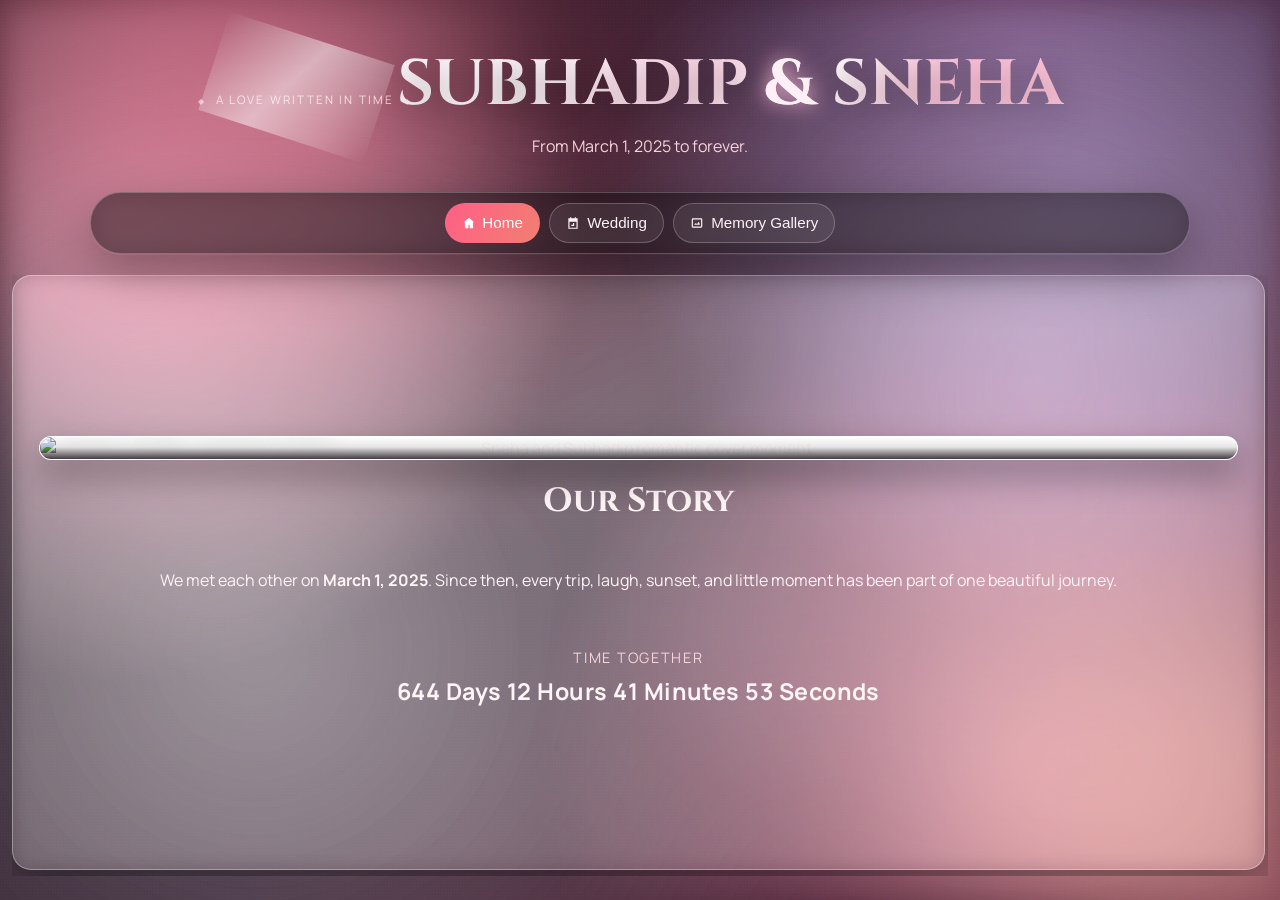
==== commit 757f01f7: "updated_page_v1" ====
--- a/index.html
+++ b/index.html
@@ -403,173 +403,125 @@
 
                 <div class="memory-left glass-card">
                     <div class="memory-timeline" aria-label="Romantic memory timeline">
-                        <article class="memory-card memory-era-card reveal" data-memory-order="1" data-person="guy" data-location="Subhadip's hometown" data-map-x="18" data-map-y="30" data-image="https://img.freepik.com/premium-vector/cute-baby-boy-cartoon-vector-illustration_921448-1210.jpg">
-                            <img src="https://img.freepik.com/premium-vector/cute-baby-boy-cartoon-vector-illustration_921448-1210.jpg" alt="Subhadip timeline icon" class="avatar-guy">
-                            <div class="memory-content">
-                                <p class="memory-date">July 9, 1993</p>
-                                <h3>Subhadip Arrives</h3>
-                                <p>A kind heart began its journey, gathering patience, laughter, and love for a future still unseen.</p>
-                            </div>
-                        </article>
-                        <article class="memory-card memory-era-card reveal" data-memory-order="2" data-person="guy" data-location="Childhood days" data-map-x="24" data-map-y="38" data-image="https://encrypted-tbn0.gstatic.com/images?q=tbn:ANd9GcTXjqXNvuBWTf9B77ZZy4PLWlkAzGQMoXgrow&amp;s">
-                            <img src="https://img.freepik.com/free-vector/boy-avatar-graphic-vector_53876-36035.jpg?semt=ais_hybrid&amp;w=600" alt="Subhadip childhood placeholder" class="avatar-guy">
-                            <div class="memory-content">
-                                <p class="memory-date">Growing Years</p>
-                                <h3>His Quiet Becoming</h3>
-                                <p>School days, family love, and small victories shaped the calm strength Sneha would one day adore.</p>
-                            </div>
-                        </article>
-                        <article class="memory-card memory-era-card reveal" data-memory-order="3" data-person="girl" data-location="Sneha's hometown" data-map-x="75" data-map-y="32" data-image="https://www.shutterstock.com/image-vector/cute-baby-girl-sit-pose-600nw-2536744001.jpg">
-                            <img src="https://www.shutterstock.com/image-vector/cute-baby-girl-sit-pose-600nw-2536744001.jpg" alt="Sneha timeline icon" class="avatar-girl">
-                            <div class="memory-content">
-                                <p class="memory-date">June 20, 1997</p>
-                                <h3>Sneha Arrives</h3>
-                                <p>A graceful soul entered the world, carrying warmth bright enough to turn ordinary days golden.</p>
-                            </div>
-                        </article>
-                        <article class="memory-card memory-era-card reveal" data-memory-order="4" data-person="girl" data-location="Growing dreams" data-map-x="69" data-map-y="42" data-image="https://encrypted-tbn0.gstatic.com/images?q=tbn:ANd9GcSDBBhjgAcJHAv7Iz3Z0lEvX_1f7YrOsHgaKA&amp;s">
-                            <img src="https://img.freepik.com/free-vector/girl-avatar-graphic-vector_53876-36043.jpg?semt=ais_hybrid&amp;w=600" alt="Sneha growing years placeholder" class="avatar-girl">
-                            <div class="memory-content">
-                                <p class="memory-date">Growing Years</p>
-                                <h3>Her Bright Becoming</h3>
-                                <p>Dreams, prayers, friendships, and family blessings quietly prepared her for a love that would feel destined.</p>
-                            </div>
-                        </article>
-                        <article class="memory-milestone-card reveal" data-milestone="destiny">
+                        
+                        <article class="memory-milestone-card reveal" data-memory-order="1" data-milestone="childhood" data-image="images/illustration-childhood.jpg" data-title="Childhood Dreams" data-date="Milestone" data-location="Childhood Days" data-preview="Sneha childhood and Subhadip childhood memories on the timeline, with a milestone marker in between showing their destined meeting.">
                             <div class="milestone-marker">✨</div>
                             <div class="milestone-content">
-                                <p class="milestone-label">Destined To Meet</p>
-                            </div>
-                        </article>
-                        <article class="memory-card memory-era-card reveal" data-memory-order="5" data-person="couple" data-location="Bengaluru" data-map-x="48" data-map-y="50" data-image="https://img.freepik.com/free-vector/cute-couple-boy-girl-sitting-together-cartoon-vector-icon-illustration-people-holiday-icon-conc_138676-12418.jpg?semt=ais_hybrid&amp;w=740&amp;q=80">
-                            <img src="images\couple-avatar.jpeg" alt="Couple destiny placeholder" class="avatar-couple">
-                            <div class="memory-content">
-                                <p class="memory-date">Before March 2025</p>
-                                <h3>Two Roads Lean Closer</h3>
+                                <p class="milestone-label">Childhood Dreams</p>
+                            </div>
+                        </article>
+                        <article class="memory-card memory-era-card reveal" data-memory-order="2" data-person="guy" data-location="Subhadip steps into the world with dreams and determination." data-map-x="18" data-map-y="30" data-image="images\somu_kid.png">
+                            <img src="images\baby-boy-avatar.png" alt="Subhadip timeline icon" class="avatar-guy">
+                            <div class="memory-content">
+                                <p class="memory-date">Childhood Days</p>
+                                <h3>Subhadip Arrives</h3>
+                                <p>Subhadip steps into the world with dreams and determination.</p>
+                            </div>
+                        </article>
+                        <article class="memory-card memory-era-card reveal" data-memory-order="3" data-person="guy" data-location="Childhood days" data-map-x="24" data-map-y="38" data-image="images/guitar-small-subhadip.jpg">
+                            <img src="images\baby-boy-avatar.png" alt="Subhadip childhood memory" class="avatar-guy">
+                            <div class="memory-content">
+                                <p class="memory-date">Childhood Days</p>
+                                <h3>Love for music</h3>
+                                <p>Childhood days</p>
+                            </div>
+                        </article>                        
+                        <article class="memory-card memory-era-card reveal" data-memory-order="4" data-person="guy" data-location="Somu with Parents" data-map-x="75" data-map-y="32" data-image="images\mom childhood.png">
+                            <img src="images\baby-boy-avatar.png" alt="Subhadip childhood memory" class="avatar-girl">
+                            <div class="memory-content">
+                                <p class="memory-date">Childhood Days</p>
+                                <h3>Subhadip Family</h3>
+                                <p>Somu with Parents</p>
+                            </div>
+                        </article> 
+                                              
+                        <article class="memory-card memory-era-card reveal" data-memory-order="5" data-person="girl" data-location="Growing dreams" data-map-x="69" data-map-y="42" data-image="images/sneha-young.jpg">
+                            <img src="images\baby-girl-avatar.png" alt="Sneha childhood memory" class="avatar-girl">
+                            <div class="memory-content">
+                                <p class="memory-date">Childhood Days</p>
+                                <h3>Her Bright Becoming</h3>
+                                <p>Dreams, prayers, laughter, and little milestones quietly prepared her for a love that would feel destined.</p>
+                            </div>
+                        </article>
+                        <article class="memory-milestone-card reveal" data-memory-order="6" data-milestone="couple" data-image="images/meeting-illustration.png" data-title="Meeting" data-date="Milestone" data-location="Couple" data-preview="Meeting of 2 souls, where two separate stories are ready to become one, with a milestone marker showing their destined meeting.">
+                            <div class="milestone-marker">✨</div>
+                            <div class="milestone-content">
+                                <p class="milestone-label">Meeting</p>
+                            </div>
+                        </article> 
+                        <article class="memory-card reveal" data-memory-order="7" data-person="couple" data-location="Life kept drawing invisible lines between them until two separate stories were ready to become one." data-map-x="48" data-map-y="50" data-image="images\2ndDate.jpg">
+                            <img src="images/couple-avatar.jpeg" alt="Couple destiny placeholder" class="avatar-couple">
+                            <div class="memory-content">
+                                <p class="memory-date">Couple Memories</p>
+                                <h3>Meeting</h3>
                                 <p>Life kept drawing invisible lines between them until two separate stories were ready to become one.</p>
                             </div>
                         </article>
-                        <article class="memory-card reveal" data-memory-order="6" data-person="couple" data-location="Kunafa date, Bengaluru" data-map-x="50" data-map-y="55" data-image="images/Kunafa.png">
-                            <img src="images\couple-avatar.jpeg" alt="Dessert date memory">
-                            <div class="memory-content">
-                                <p class="memory-date">March 1, 2025</p>
-                                <h3>Kunafa</h3>
-                                <p>Sharing Kunafa on our first date, sweet like the beginning of us.</p>
-                            </div>
-                        </article>
-                        <article class="memory-card reveal" data-memory-order="7" data-person="couple" data-location="ISKCON Temple, Bengaluru" data-map-x="42" data-map-y="44" data-image="images/iscon.png">
-                            <img src="images\couple-avatar.jpeg" alt="ISKCON temple memory">
-                            <div class="memory-content">
-                                <p class="memory-date">March 14, 2025</p>
-                                <h3>ISKCON Visit</h3>
-                                <p>Our first temple visit, where peace, prayer, and reflection made love feel sacred.</p>
-                            </div>
-                        </article>
-                        <article class="memory-card reveal" data-memory-order="8" data-person="couple" data-location="Wayanad, Kerala" data-map-x="32" data-map-y="73" data-image="images/wayanad.jpg">
-                            <img src="images\couple-avatar.jpeg" alt="Nature travel memory">
-                            <div class="memory-content">
-                                <p class="memory-date">April 20, 2025</p>
-                                <h3>Wayanad</h3>
-                                <p>Our first trip, where silence, mist, and love all felt endless.</p>
-                            </div>
-                        </article>
-                        <article class="memory-card memory-placeholder-card reveal" data-memory-order="9" data-person="couple" data-location="Everyday calls" data-map-x="55" data-map-y="50" data-image="https://img.freepik.com/free-vector/cute-couple-boy-girl-sitting-together-cartoon-vector-icon-illustration-people-holiday-icon-conc_138676-12418.jpg?semt=ais_hybrid&amp;w=740&amp;q=80">
-                            <img src="images\couple-avatar.jpeg" alt="Everyday love placeholder">
-                            <div class="memory-content">
-                                <p class="memory-date">May 2025</p>
-                                <h3>Ordinary Magic</h3>
-                                <p>Good morning texts, late-night calls, and tiny check-ins became the soft routine of belonging.</p>
-                            </div>
-                        </article>
-                        <article class="memory-card reveal" data-memory-order="10" data-person="couple" data-location="Dance floor" data-map-x="58" data-map-y="47" data-image="images/fance.png">
-                            <img src="images\couple-avatar.jpeg" alt="Dance and music memory">
-                            <div class="memory-content">
-                                <p class="memory-date">May 12, 2025</p>
-                                <h3>First Dance</h3>
-                                <p>Just us and the music, dancing like the world had paused for us.</p>
-                            </div>
-                        </article>
-                        <article class="memory-card reveal" data-memory-order="11" data-person="couple" data-location="Bengaluru roads" data-map-x="63" data-map-y="58" data-image="images/bike.png">
-                            <img src="images\couple-avatar.jpeg" alt="Bike ride memory">
-                            <div class="memory-content">
-                                <p class="memory-date">June 1, 2025</p>
-                                <h3>First Ride</h3>
-                                <p>Wind in our faces, your arms around me, and laughter in every turn.</p>
-                            </div>
-                        </article>
-                        <article class="memory-card reveal" data-memory-order="12" data-person="couple" data-location="Agara Lake, Bengaluru" data-map-x="60" data-map-y="62" data-image="images/agara.jpeg">
-                            <img src="images\couple-avatar.jpeg" alt="Lake sunset memory">
-                            <div class="memory-content">
-                                <p class="memory-date">June 21, 2025</p>
-                                <h3>Agara Lake</h3>
-                                <p>Golden sunset, quiet water, and a memory that still glows.</p>
-                            </div>
-                        </article>
-                        <article class="memory-milestone-card reveal" data-milestone="commitment">
+                        <article class="memory-card reveal" data-memory-order="8" data-person="couple" data-location="Went on a trip to Mysore and explored the beautiful mysore palace and markets." data-map-x="50" data-map-y="55" data-image="images/mysore.jpg">
+                            <img src="images/couple-avatar.jpeg" alt="Dessert date memory">
+                            <div class="memory-content">
+                                <p class="memory-date">Couple Memories</p>
+                                <h3>Mysore</h3>
+                                <p>Went on a trip to Mysore and explored the beautiful mysore palace and markets.</p>
+                            </div>
+                        </article>
+                        <article class="memory-card memory-placeholder-card reveal" data-memory-order="9" data-person="couple" data-location="The story grew deeper through through spending time together,sharing special moments..." data-map-x="46" data-map-y="39" data-image="images/couple_collage.png">
+                            <img src="images/couple-avatar.jpeg" alt="Family blessings placeholder" class="avatar-couple">
+                            <div class="memory-content">
+                                <p class="memory-date">Couple Memories</p>
+                                <h3>Love Gets Roots</h3>
+                                <p>The story grew deeper through through spending time together,sharing special moments...</p>
+                            </div>
+                        </article>
+                        <article class="memory-card reveal" data-memory-order="10" data-person="couple" data-location="Proposing with a red rose, a fun yet romantic gesture." data-map-x="56" data-map-y="34" data-image="images/valentine-1.jpg">
+                            <img src="images/couple-avatar.jpeg" alt="Engagement ring decision memory">
+                            <div class="memory-content">
+                                <p class="memory-date">Couple Memories</p>
+                                <h3>Valentine's Day</h3>
+                                <p>Proposing with a red rose, a fun yet romantic gesture.</p>
+                            </div>
+                        </article>
+                        <article class="memory-card reveal" data-memory-order="11" data-person="couple" data-location="Trips, laughter, and the beauty of nature." data-map-x="39" data-map-y="78" data-image="images/ooty-4.jpg">
+                            <img src="images/couple-avatar.jpeg" alt="Ooty trip hills memory">
+                            <div class="memory-content">
+                                <p class="memory-date">Couple Memories</p>
+                                <h3>Love for Hills</h3>
+                                <p>Trips, laughter, and the beauty of nature.</p>
+                            </div>
+                        </article>
+                        <article class="memory-milestone-card reveal" data-memory-order="12" data-milestone="commitment" data-image="images/illustration-together.jpg" data-title="Forever Committed" data-date="Milestone" data-location="Family Blessings" data-preview="Their love grows roots through family blessings, promises, and the first clear shape of forever.">
                             <div class="milestone-marker">💍</div>
                             <div class="milestone-content">
                                 <p class="milestone-label">Forever Committed</p>
                             </div>
                         </article>
-                        <article class="memory-card memory-placeholder-card reveal" data-memory-order="13" data-person="couple" data-location="Family blessings" data-map-x="46" data-map-y="39" data-image="https://img.freepik.com/free-vector/cute-couple-boy-girl-sitting-together-cartoon-vector-icon-illustration-people-holiday-icon-conc_138676-12418.jpg?semt=ais_hybrid&amp;w=740&amp;q=80">
-                            <img src="images\couple-avatar-2.png" alt="Family blessings placeholder" class="avatar-couple">
-                            <div class="memory-content">
-                                <p class="memory-date">Late 2025</p>
-                                <h3>Love Gets Roots</h3>
-                                <p>The story grew deeper through family conversations, shared hopes, and the first shape of forever.</p>
-                            </div>
-                        </article>
-                        <article class="memory-card reveal" data-memory-order="14" data-person="couple" data-location="New Year celebration" data-map-x="52" data-map-y="35" data-image="images/new_year.png">
-                            <img src="images\couple-avatar-2.png" alt="New Year celebration memory">
-                            <div class="memory-content">
-                                <p class="memory-date">December 31, 2025</p>
-                                <h3>New Year</h3>
-                                <p>Midnight smiles, chocolates, and the soft magic of new beginnings.</p>
-                            </div>
-                        </article>
-                        <article class="memory-card reveal" data-memory-order="15" data-person="couple" data-location="Marriage decision" data-map-x="56" data-map-y="34" data-image="images/engaged.png">
-                            <img src="images\couple-avatar-2.png" alt="Engagement ring decision memory">
-                            <div class="memory-content">
-                                <p class="memory-date">January 5, 2026</p>
-                                <h3>Marriage Decision</h3>
-                                <p>The day we said yes to forever and felt our future become real.</p>
-                            </div>
-                        </article>
-                        <article class="memory-card reveal" data-memory-order="16" data-person="couple" data-location="Ooty, Tamil Nadu" data-map-x="39" data-map-y="78" data-image="images/ooty.jpg">
-                            <img src="images\couple-avatar-2.png" alt="Ooty trip hills memory">
-                            <div class="memory-content">
-                                <p class="memory-date">February 2, 2026</p>
-                                <h3>Ooty Trip</h3>
-                                <p>One last getaway before wedding plans turned into our next chapter.</p>
-                            </div>
-                        </article>
-                        <article class="memory-card reveal" data-memory-order="17" data-person="couple" data-location="Dance rehearsal" data-map-x="61" data-map-y="45" data-video="https://www.youtube.com/embed/arORSq2Ftg0" data-video-duration="10000" data-image="images/fance.png">
+                        <article class="memory-card memory-placeholder-card reveal" data-memory-order="13" data-person="couple" data-location="Friends and celebrations" data-map-x="54" data-map-y="44" data-image="images/couple-avatar-2.png">
+                            <img src="images/couple-avatar-2.png" alt="Couple with friends placeholder" class="avatar-couple">
+                            <div class="memory-content">
+                                <p class="memory-date">With Friends</p>
+                                <h3>Love In A Larger Circle</h3>
+                                <p>Friends became part of the story too, turning simple plans into louder, warmer memories.</p>
+                            </div>
+                        </article>
+                        <article class="memory-card reveal" data-memory-order="14" data-person="couple" data-location="Dance rehearsal" data-map-x="61" data-map-y="45" data-video="https://www.youtube.com/embed/arORSq2Ftg0" data-video-duration="110000" data-image="images/couple-avatar-3.png">
                             <div class="memory-media">
-                                <img src="images\couple-avatar-2.png" alt="Cover image for Dance video">
+                                <img src="images/couple-avatar-2.png" alt="Cover image for Dance video">
                                 <span class="video-badge" aria-hidden="true">Play</span>
                             </div>
                             <div class="memory-content">
                                 <p class="memory-date">February 6, 2026</p>
-                                <h3>Dance Video</h3>
-                                <p>A romantic video of our dance before the wedding.</p>
-                            </div>
-                        </article>
-                        <article class="memory-card reveal" data-memory-order="18" data-person="couple" data-location="Valentine date" data-map-x="65" data-map-y="52" data-image="images/valentine.jpg">
-                            <img src="images\couple-avatar-2.png" alt="Romantic candlelight date memory">
-                            <div class="memory-content">
-                                <p class="memory-date">February 14, 2026</p>
-                                <h3>Valentine Day</h3>
-                                <p>Candlelight, music, and heartbeats perfectly in sync.</p>
-                            </div>
-                        </article>
-                        <article class="memory-milestone-card reveal" data-milestone="wedding">
+                                <h3>Teaser Video</h3>
+                                <p>A teaser video</p>
+                            </div>
+                        </article>
+                        <article class="memory-milestone-card reveal" data-memory-order="15" data-milestone="wedding" data-image="images/couple-avatar-3.png" data-title="The Wedding Awaits" data-date="Milestone" data-location="The Road Ahead" data-preview="The celebration is almost here, and the next chapter is ready to begin.">
                             <div class="milestone-marker">💒</div>
                             <div class="milestone-content">
                                 <p class="milestone-label">The Wedding Awaits</p>
                             </div>
                         </article>
-                        <article class="memory-card memory-placeholder-card reveal" data-memory-order="19" data-person="couple" data-location="Wedding road ahead" data-map-x="72" data-map-y="62" data-image="images\couple-avatar-3.png" data-duration="1000000">
-                            <img src="images\couple-avatar-3.png" alt="Wedding future placeholder" class="avatar-couple">
+                        <article class="memory-card memory-placeholder-card reveal" data-memory-order="16" data-person="couple" data-location="Wedding road ahead" data-map-x="72" data-map-y="62" data-image="images/couple-avatar-3.png" data-duration="1000000">
+                            <img src="images/couple-avatar-3.png" alt="Wedding future placeholder" class="avatar-couple">
                             <div class="memory-content">
                                 <p class="memory-date">Forever Ahead</p>
                                 <h3>The Next Chapter</h3>
@@ -800,8 +752,8 @@
         </article>
     </div>
 
-    <audio id="bgMusic" loop preload="auto" data-tracks="audio/romantic.mp4,audio/romantic_1.mp3">
-        <source src="audio/romantic.mp4" type="audio/mp4">
+    <audio id="bgMusic" loop preload="auto" data-tracks="audio/romantic.mp3,audio/romantic_1.mp3">
+        <source src="audio/romantic.mp3" type="audio/mpeg">
     </audio>
 
     <div class="music-control" aria-live="polite">
@@ -809,6 +761,8 @@
         <span id="musicStatus" class="music-status">Tap to start background music</span>
     </div>
 
+    <!-- Memory preview milestone confetti only. -->
+    <script src="https://cdn.jsdelivr.net/npm/canvas-confetti@1.9.3/dist/confetti.browser.min.js"></script>
     <script src="script.js"></script>
 </body>
 </html>
--- a/style.css
+++ b/style.css
@@ -1700,6 +1700,23 @@
     animation: timelineGlow 3.4s ease-in-out infinite;
 }
 
+.memory-timeline > [data-memory-order="1"] { order: 10; }
+.memory-timeline > [data-memory-order="2"] { order: 20; }
+.memory-timeline > [data-memory-order="3"] { order: 30; }
+.memory-timeline > [data-memory-order="4"] { order: 40; }
+.memory-timeline > [data-memory-order="5"] { order: 50; }
+.memory-timeline > [data-memory-order="6"] { order: 60; }
+.memory-timeline > [data-memory-order="7"] { order: 70; }
+.memory-timeline > [data-memory-order="8"] { order: 80; }
+.memory-timeline > [data-memory-order="9"] { order: 90; }
+.memory-timeline > [data-memory-order="10"] { order: 100; }
+.memory-timeline > [data-memory-order="11"] { order: 110; }
+.memory-timeline > [data-memory-order="12"] { order: 120; }
+.memory-timeline > [data-memory-order="13"] { order: 130; }
+.memory-timeline > [data-memory-order="14"] { order: 140; }
+.memory-timeline > [data-memory-order="15"] { order: 150; }
+.memory-timeline > [data-memory-order="16"] { order: 160; }
+
 .memory-card {
     position: relative;
     background: rgba(255, 245, 247, 0.1);
@@ -1920,23 +1937,22 @@
     color: #ffebef;
 }
 
-/* Milestone Mood Effects */
 .milestone-mood {
-    background: linear-gradient(135deg, rgba(255, 105, 180, 0.08), rgba(255, 182, 193, 0.06));
-    transition: background 1.5s ease-in-out;
+    transition: none;
 }
 
 .milestone-mood::before {
+    content: none;
+}
+
+.memory-stage.is-milestone-preview::before {
     content: "";
-    position: fixed;
-    top: 0;
-    left: 0;
-    right: 0;
-    bottom: 0;
+    position: absolute;
+    inset: 0;
     background: radial-gradient(circle at center, rgba(255, 105, 180, 0.1) 0%, transparent 70%);
     animation: milestoneGlow 3s ease-in-out infinite alternate;
     pointer-events: none;
-    z-index: -1;
+    z-index: 2;
 }
 
 @keyframes milestoneGlow {
@@ -1968,6 +1984,7 @@
 }
 
 .memory-stage {
+    position: relative;
     margin: 0;
     overflow: hidden;
     border-radius: 0.95rem;
@@ -1975,7 +1992,18 @@
     background: rgba(11, 4, 9, 0.34);
 }
 
+.memory-preview-confetti {
+    position: absolute;
+    inset: 0;
+    z-index: 5;
+    width: 100%;
+    height: 100%;
+    pointer-events: none;
+}
+
 .memory-stage img {
+    position: relative;
+    z-index: 1;
     width: 100%;
     flex: 1;
     min-height: 0;
@@ -1987,6 +2015,8 @@
 }
 
 .memory-stage-video {
+    position: relative;
+    z-index: 1;
     display: none;
     width: 100%;
     flex: 1;
@@ -2002,6 +2032,8 @@
 }
 
 .memory-stage figcaption {
+    position: relative;
+    z-index: 6;
     padding: 0.95rem 1rem 1.05rem;
 }
 
@@ -2029,6 +2061,50 @@
     margin-top: 0.55rem;
     color: #ffeef4;
     font-size: 0.94rem;
+}
+
+.memory-stage.is-milestone-preview {
+    border-color: rgba(255, 119, 173, 0.6);
+    box-shadow: 0 0 0 4px rgba(255, 119, 173, 0.12), 0 24px 45px rgba(0, 0, 0, 0.38);
+}
+
+.memory-stage.is-milestone-preview figcaption {
+    background:
+        radial-gradient(circle at 16% 20%, rgba(255, 212, 122, 0.24), transparent 34%),
+        linear-gradient(135deg, rgba(255, 119, 173, 0.24), rgba(58, 21, 45, 0.92));
+}
+
+.memory-stage::after {
+    content: "";
+    position: absolute;
+    inset: 0;
+    z-index: 5;
+    pointer-events: none;
+    opacity: 0;
+}
+
+body.memory-confetti-fallback .memory-stage::after {
+    background-image:
+        radial-gradient(circle, #ff77ad 0 3px, transparent 4px),
+        radial-gradient(circle, #ffd47a 0 3px, transparent 4px),
+        radial-gradient(circle, #ffffff 0 2px, transparent 3px),
+        radial-gradient(circle, #b992ff 0 3px, transparent 4px);
+    background-size: 90px 90px, 120px 120px, 70px 70px, 110px 110px;
+    animation: fallbackConfetti 900ms ease-out forwards;
+}
+
+@keyframes fallbackConfetti {
+    from {
+        opacity: 0;
+        transform: translateY(-18px);
+    }
+    18% {
+        opacity: 1;
+    }
+    to {
+        opacity: 0;
+        transform: translateY(42px);
+    }
 }
 
 @media (min-width: 701px) {
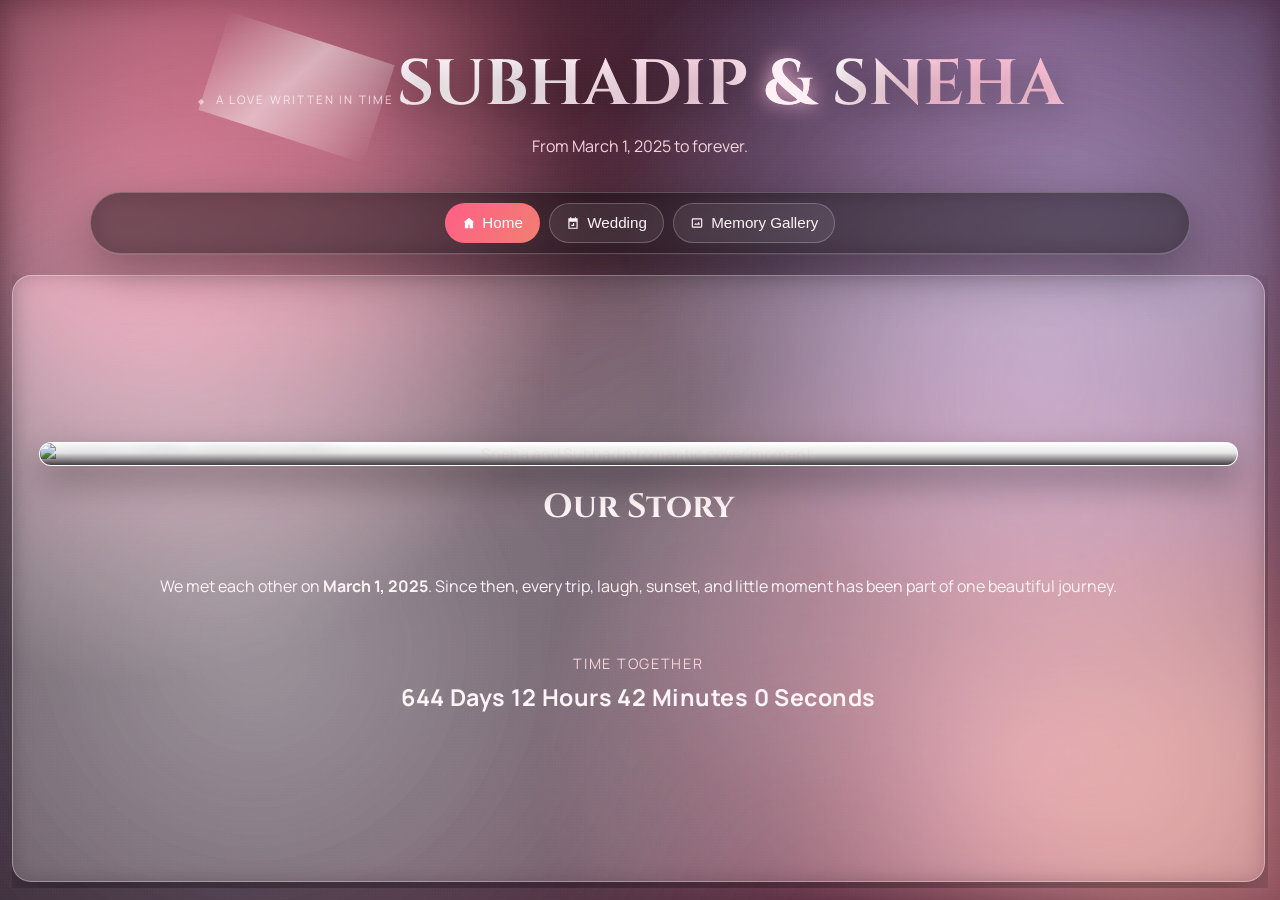
==== commit 8039cf2c: "updated pictures" ====
--- a/index.html
+++ b/index.html
@@ -435,7 +435,7 @@
                             </div>
                         </article> 
                                               
-                        <article class="memory-card memory-era-card reveal" data-memory-order="5" data-person="girl" data-location="Growing dreams" data-map-x="69" data-map-y="42" data-image="images/sneha-young.jpg">
+                        <article class="memory-card memory-era-card reveal" data-memory-order="5" data-person="girl" data-location="Growing dreams" data-map-x="69" data-map-y="42" data-image="images/smeha-born.jpg">
                             <img src="images\baby-girl-avatar.png" alt="Sneha childhood memory" class="avatar-girl">
                             <div class="memory-content">
                                 <p class="memory-date">Childhood Days</p>
@@ -443,13 +443,32 @@
                                 <p>Dreams, prayers, laughter, and little milestones quietly prepared her for a love that would feel destined.</p>
                             </div>
                         </article>
-                        <article class="memory-milestone-card reveal" data-memory-order="6" data-milestone="couple" data-image="images/meeting-illustration.png" data-title="Meeting" data-date="Milestone" data-location="Couple" data-preview="Meeting of 2 souls, where two separate stories are ready to become one, with a milestone marker showing their destined meeting.">
+
+                        <article class="memory-card memory-era-card reveal" data-memory-order="6" data-person="girl" data-location="Sneha with Family" data-map-x="69" data-map-y="42" data-image="images/collage_girl.png">
+                            <img src="images\baby-girl-avatar.png" alt="Sneha childhood memory" class="avatar-girl">
+                            <div class="memory-content">
+                                <p class="memory-date">Childhood Days</p>
+                                <h3>Sneha Family</h3>
+                                <p>Family moments and bonds that shaped her.</p>
+                            </div>
+                        </article>
+
+                        <article class="memory-card memory-era-card reveal" data-memory-order="7" data-person="girl" data-location="Sneha with Family" data-map-x="69" data-map-y="42" data-image="images/sneha-family.jpg">
+                            <img src="images\baby-girl-avatar.png" alt="Sneha childhood memory" class="avatar-girl">
+                            <div class="memory-content">
+                                <p class="memory-date">Childhood Days</p>
+                                <h3>Sneha Family</h3>
+                                <p>Family moments and bonds that shaped her.</p>
+                            </div>
+                        </article>
+
+                        <article class="memory-milestone-card reveal" data-memory-order="8" data-milestone="couple" data-image="images/meeting-illustration.png" data-title="Meeting" data-date="Milestone" data-location="Couple" data-preview="Meeting of 2 souls, where two separate stories are ready to become one, with a milestone marker showing their destined meeting.">
                             <div class="milestone-marker">✨</div>
                             <div class="milestone-content">
                                 <p class="milestone-label">Meeting</p>
                             </div>
                         </article> 
-                        <article class="memory-card reveal" data-memory-order="7" data-person="couple" data-location="Life kept drawing invisible lines between them until two separate stories were ready to become one." data-map-x="48" data-map-y="50" data-image="images\2ndDate.jpg">
+                        <article class="memory-card reveal" data-memory-order="9" data-person="couple" data-location="Life kept drawing invisible lines between them until two separate stories were ready to become one." data-map-x="48" data-map-y="50" data-image="images\2ndDate.jpg">
                             <img src="images/couple-avatar.jpeg" alt="Couple destiny placeholder" class="avatar-couple">
                             <div class="memory-content">
                                 <p class="memory-date">Couple Memories</p>
@@ -457,7 +476,7 @@
                                 <p>Life kept drawing invisible lines between them until two separate stories were ready to become one.</p>
                             </div>
                         </article>
-                        <article class="memory-card reveal" data-memory-order="8" data-person="couple" data-location="Went on a trip to Mysore and explored the beautiful mysore palace and markets." data-map-x="50" data-map-y="55" data-image="images/mysore.jpg">
+                        <article class="memory-card reveal" data-memory-order="10" data-person="couple" data-location="Went on a trip to Mysore and explored the beautiful mysore palace and markets." data-map-x="50" data-map-y="55" data-image="images/mysore.jpg">
                             <img src="images/couple-avatar.jpeg" alt="Dessert date memory">
                             <div class="memory-content">
                                 <p class="memory-date">Couple Memories</p>
@@ -465,7 +484,7 @@
                                 <p>Went on a trip to Mysore and explored the beautiful mysore palace and markets.</p>
                             </div>
                         </article>
-                        <article class="memory-card memory-placeholder-card reveal" data-memory-order="9" data-person="couple" data-location="The story grew deeper through through spending time together,sharing special moments..." data-map-x="46" data-map-y="39" data-image="images/couple_collage.png">
+                        <article class="memory-card memory-placeholder-card reveal" data-memory-order="11" data-person="couple" data-location="The story grew deeper through through spending time together,sharing special moments..." data-map-x="46" data-map-y="39" data-image="images/couple_collage.png">
                             <img src="images/couple-avatar.jpeg" alt="Family blessings placeholder" class="avatar-couple">
                             <div class="memory-content">
                                 <p class="memory-date">Couple Memories</p>
@@ -473,7 +492,7 @@
                                 <p>The story grew deeper through through spending time together,sharing special moments...</p>
                             </div>
                         </article>
-                        <article class="memory-card reveal" data-memory-order="10" data-person="couple" data-location="Proposing with a red rose, a fun yet romantic gesture." data-map-x="56" data-map-y="34" data-image="images/valentine-1.jpg">
+                        <article class="memory-card reveal" data-memory-order="12" data-person="couple" data-location="Proposing with a red rose, a fun yet romantic gesture." data-map-x="56" data-map-y="34" data-image="images/valentine-1.jpg">
                             <img src="images/couple-avatar.jpeg" alt="Engagement ring decision memory">
                             <div class="memory-content">
                                 <p class="memory-date">Couple Memories</p>
@@ -481,7 +500,7 @@
                                 <p>Proposing with a red rose, a fun yet romantic gesture.</p>
                             </div>
                         </article>
-                        <article class="memory-card reveal" data-memory-order="11" data-person="couple" data-location="Trips, laughter, and the beauty of nature." data-map-x="39" data-map-y="78" data-image="images/ooty-4.jpg">
+                        <article class="memory-card reveal" data-memory-order="13" data-person="couple" data-location="Trips, laughter, and the beauty of nature." data-map-x="39" data-map-y="78" data-image="images/ooty-4.jpg">
                             <img src="images/couple-avatar.jpeg" alt="Ooty trip hills memory">
                             <div class="memory-content">
                                 <p class="memory-date">Couple Memories</p>
@@ -489,13 +508,13 @@
                                 <p>Trips, laughter, and the beauty of nature.</p>
                             </div>
                         </article>
-                        <article class="memory-milestone-card reveal" data-memory-order="12" data-milestone="commitment" data-image="images/illustration-together.jpg" data-title="Forever Committed" data-date="Milestone" data-location="Family Blessings" data-preview="Their love grows roots through family blessings, promises, and the first clear shape of forever.">
+                        <article class="memory-milestone-card reveal" data-memory-order="14" data-milestone="commitment" data-image="images/illustration-together.jpg" data-title="Forever Committed" data-date="Milestone" data-location="Family Blessings" data-preview="Their love grows roots through family blessings, promises, and the first clear shape of forever.">
                             <div class="milestone-marker">💍</div>
                             <div class="milestone-content">
                                 <p class="milestone-label">Forever Committed</p>
                             </div>
                         </article>
-                        <article class="memory-card memory-placeholder-card reveal" data-memory-order="13" data-person="couple" data-location="Friends and celebrations" data-map-x="54" data-map-y="44" data-image="images/couple-avatar-2.png">
+                        <article class="memory-card memory-placeholder-card reveal" data-memory-order="15" data-person="couple" data-location="Friends and celebrations" data-map-x="54" data-map-y="44" data-image="images/Playful Friends Photo Collage.png">
                             <img src="images/couple-avatar-2.png" alt="Couple with friends placeholder" class="avatar-couple">
                             <div class="memory-content">
                                 <p class="memory-date">With Friends</p>
@@ -503,7 +522,7 @@
                                 <p>Friends became part of the story too, turning simple plans into louder, warmer memories.</p>
                             </div>
                         </article>
-                        <article class="memory-card reveal" data-memory-order="14" data-person="couple" data-location="Dance rehearsal" data-map-x="61" data-map-y="45" data-video="https://www.youtube.com/embed/arORSq2Ftg0" data-video-duration="110000" data-image="images/couple-avatar-3.png">
+                        <article class="memory-card reveal" data-memory-order="16" data-person="couple" data-location="Dance rehearsal" data-map-x="61" data-map-y="45" data-video="https://www.youtube.com/embed/arORSq2Ftg0" data-video-duration="110000" data-image="images/couple-avatar-3.png">
                             <div class="memory-media">
                                 <img src="images/couple-avatar-2.png" alt="Cover image for Dance video">
                                 <span class="video-badge" aria-hidden="true">Play</span>
@@ -514,13 +533,13 @@
                                 <p>A teaser video</p>
                             </div>
                         </article>
-                        <article class="memory-milestone-card reveal" data-memory-order="15" data-milestone="wedding" data-image="images/couple-avatar-3.png" data-title="The Wedding Awaits" data-date="Milestone" data-location="The Road Ahead" data-preview="The celebration is almost here, and the next chapter is ready to begin.">
+                        <article class="memory-milestone-card reveal" data-memory-order="17" data-milestone="wedding" data-image="images/couple-avatar-3.png" data-title="The Wedding Awaits" data-date="Milestone" data-location="The Road Ahead" data-preview="The celebration is almost here, and the next chapter is ready to begin.">
                             <div class="milestone-marker">💒</div>
                             <div class="milestone-content">
                                 <p class="milestone-label">The Wedding Awaits</p>
                             </div>
                         </article>
-                        <article class="memory-card memory-placeholder-card reveal" data-memory-order="16" data-person="couple" data-location="Wedding road ahead" data-map-x="72" data-map-y="62" data-image="images/couple-avatar-3.png" data-duration="1000000">
+                        <article class="memory-card memory-placeholder-card reveal" data-memory-order="18" data-person="couple" data-location="Wedding road ahead" data-map-x="72" data-map-y="62" data-image="images/couple-avatar-3.png" data-duration="1000000">
                             <img src="images/couple-avatar-3.png" alt="Wedding future placeholder" class="avatar-couple">
                             <div class="memory-content">
                                 <p class="memory-date">Forever Ahead</p>
--- a/style.css
+++ b/style.css
@@ -1716,6 +1716,8 @@
 .memory-timeline > [data-memory-order="14"] { order: 140; }
 .memory-timeline > [data-memory-order="15"] { order: 150; }
 .memory-timeline > [data-memory-order="16"] { order: 160; }
+.memory-timeline > [data-memory-order="17"] { order: 170; }
+.memory-timeline > [data-memory-order="18"] { order: 180; }
 
 .memory-card {
     position: relative;
